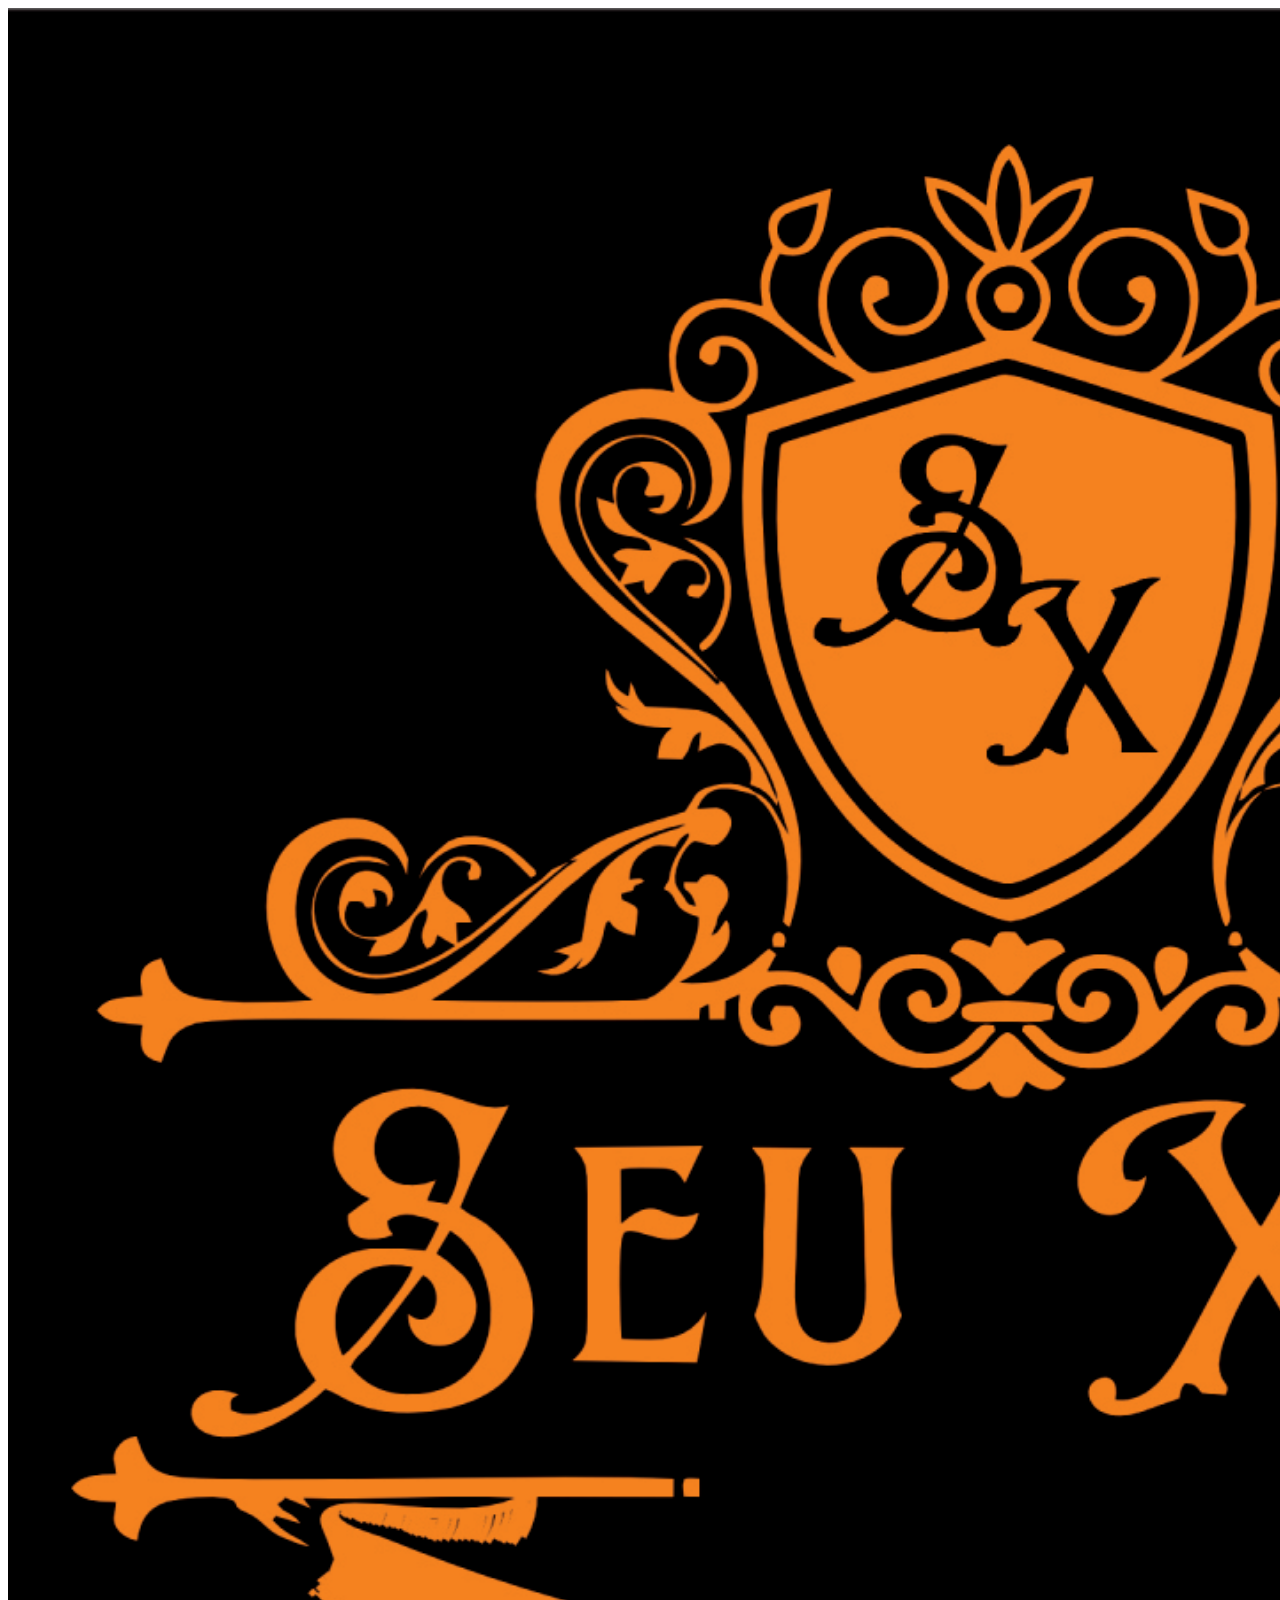
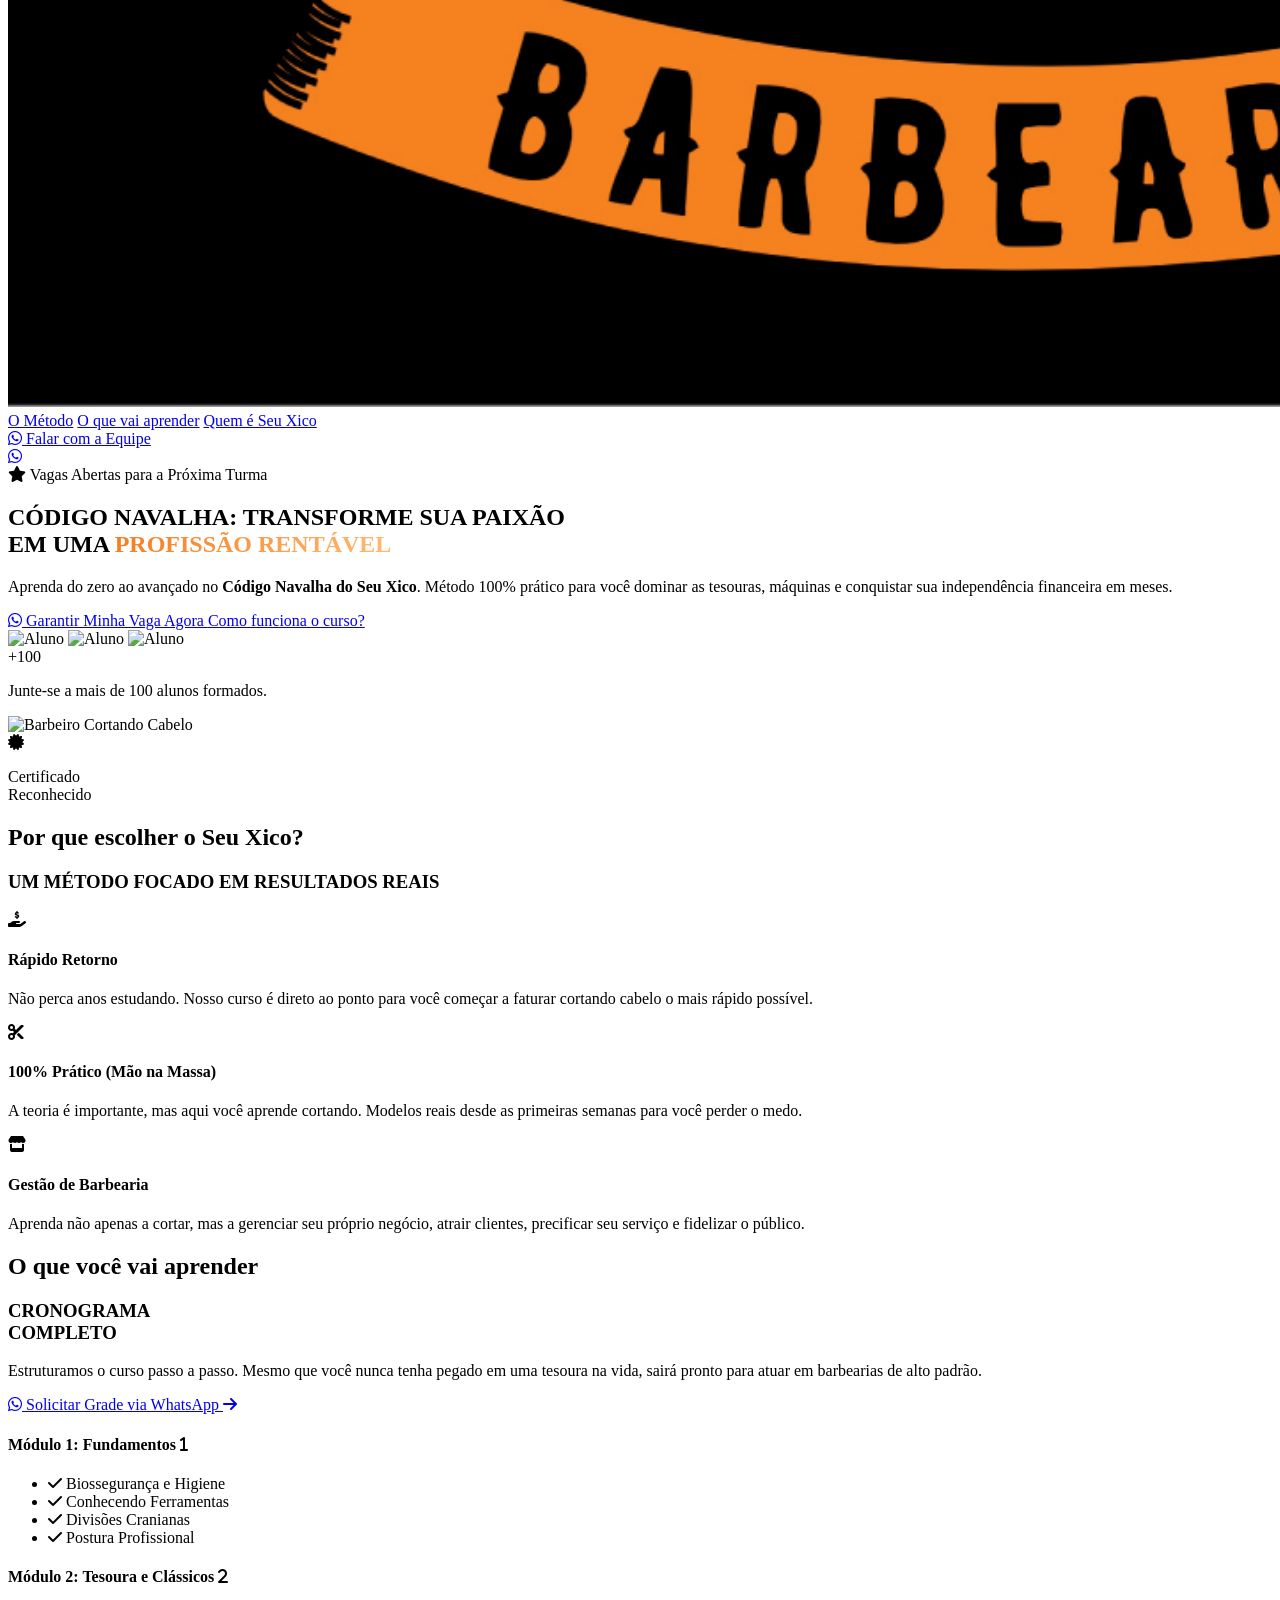
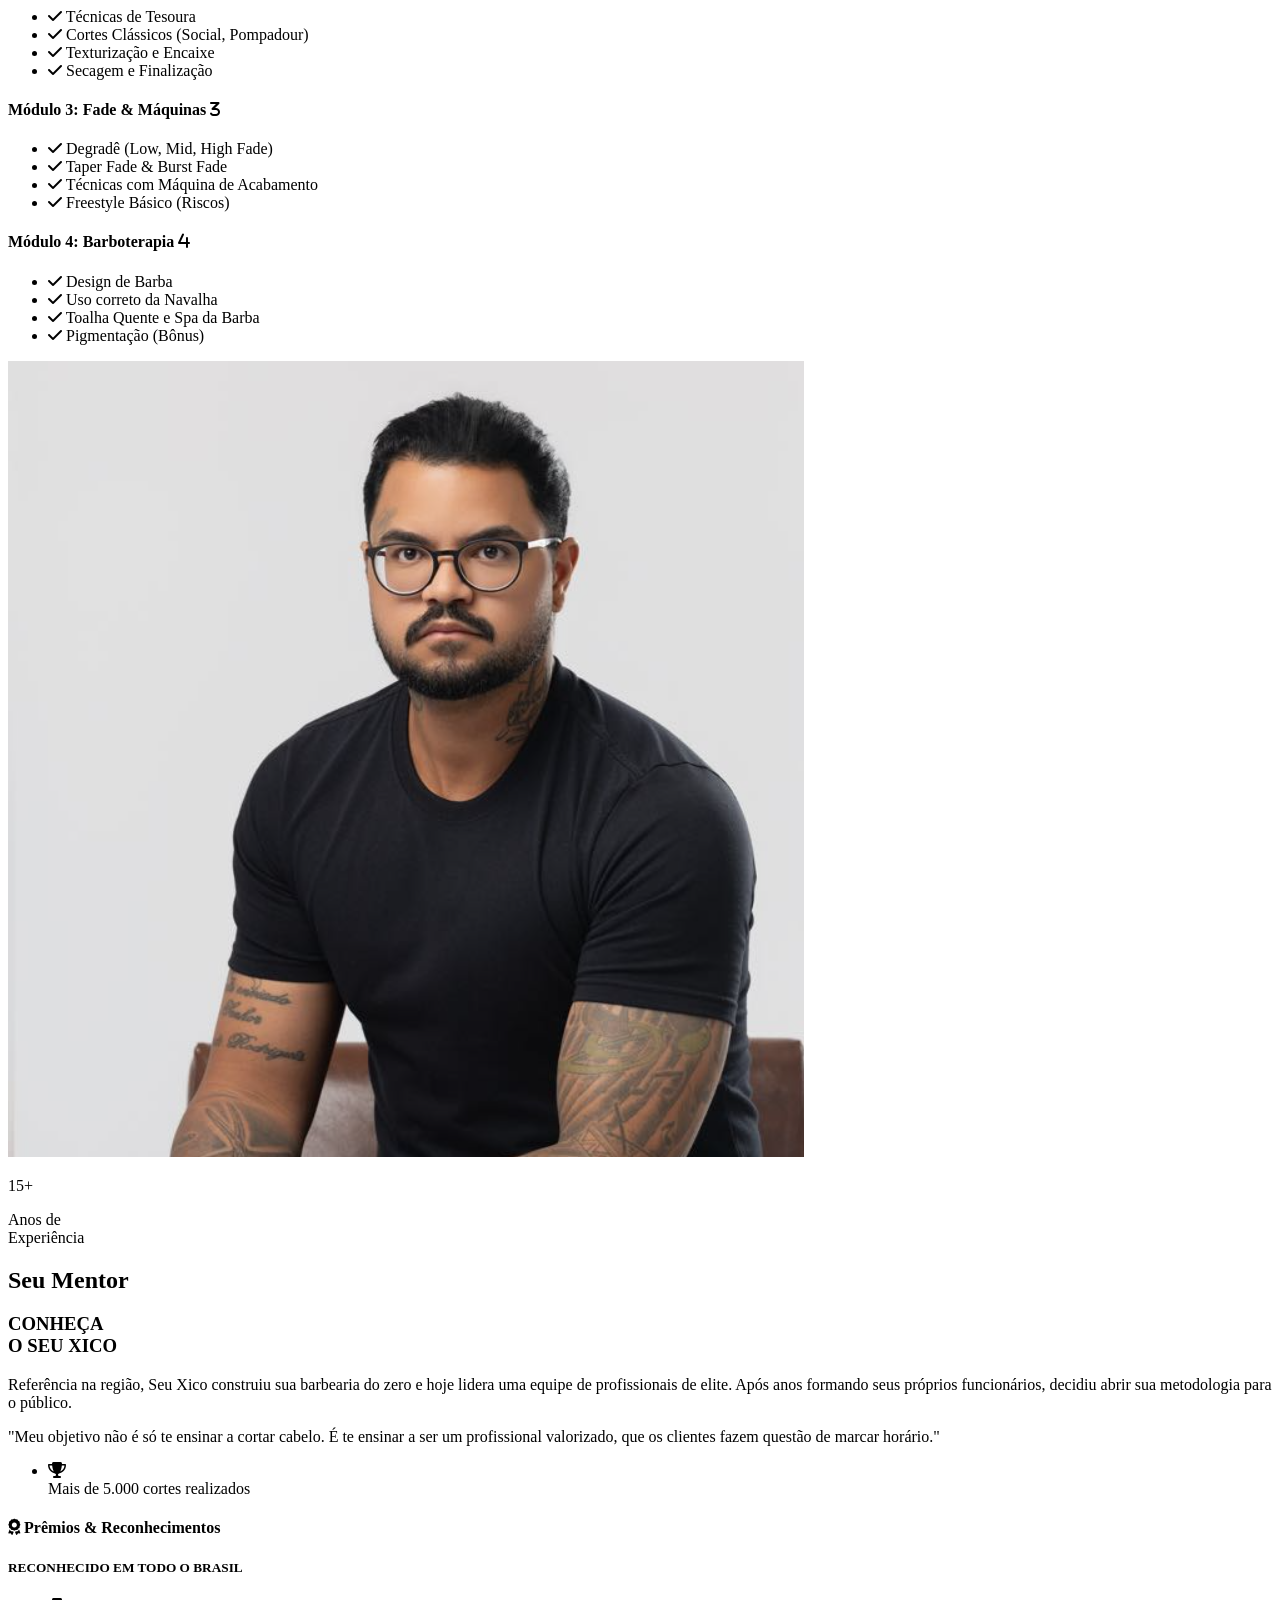
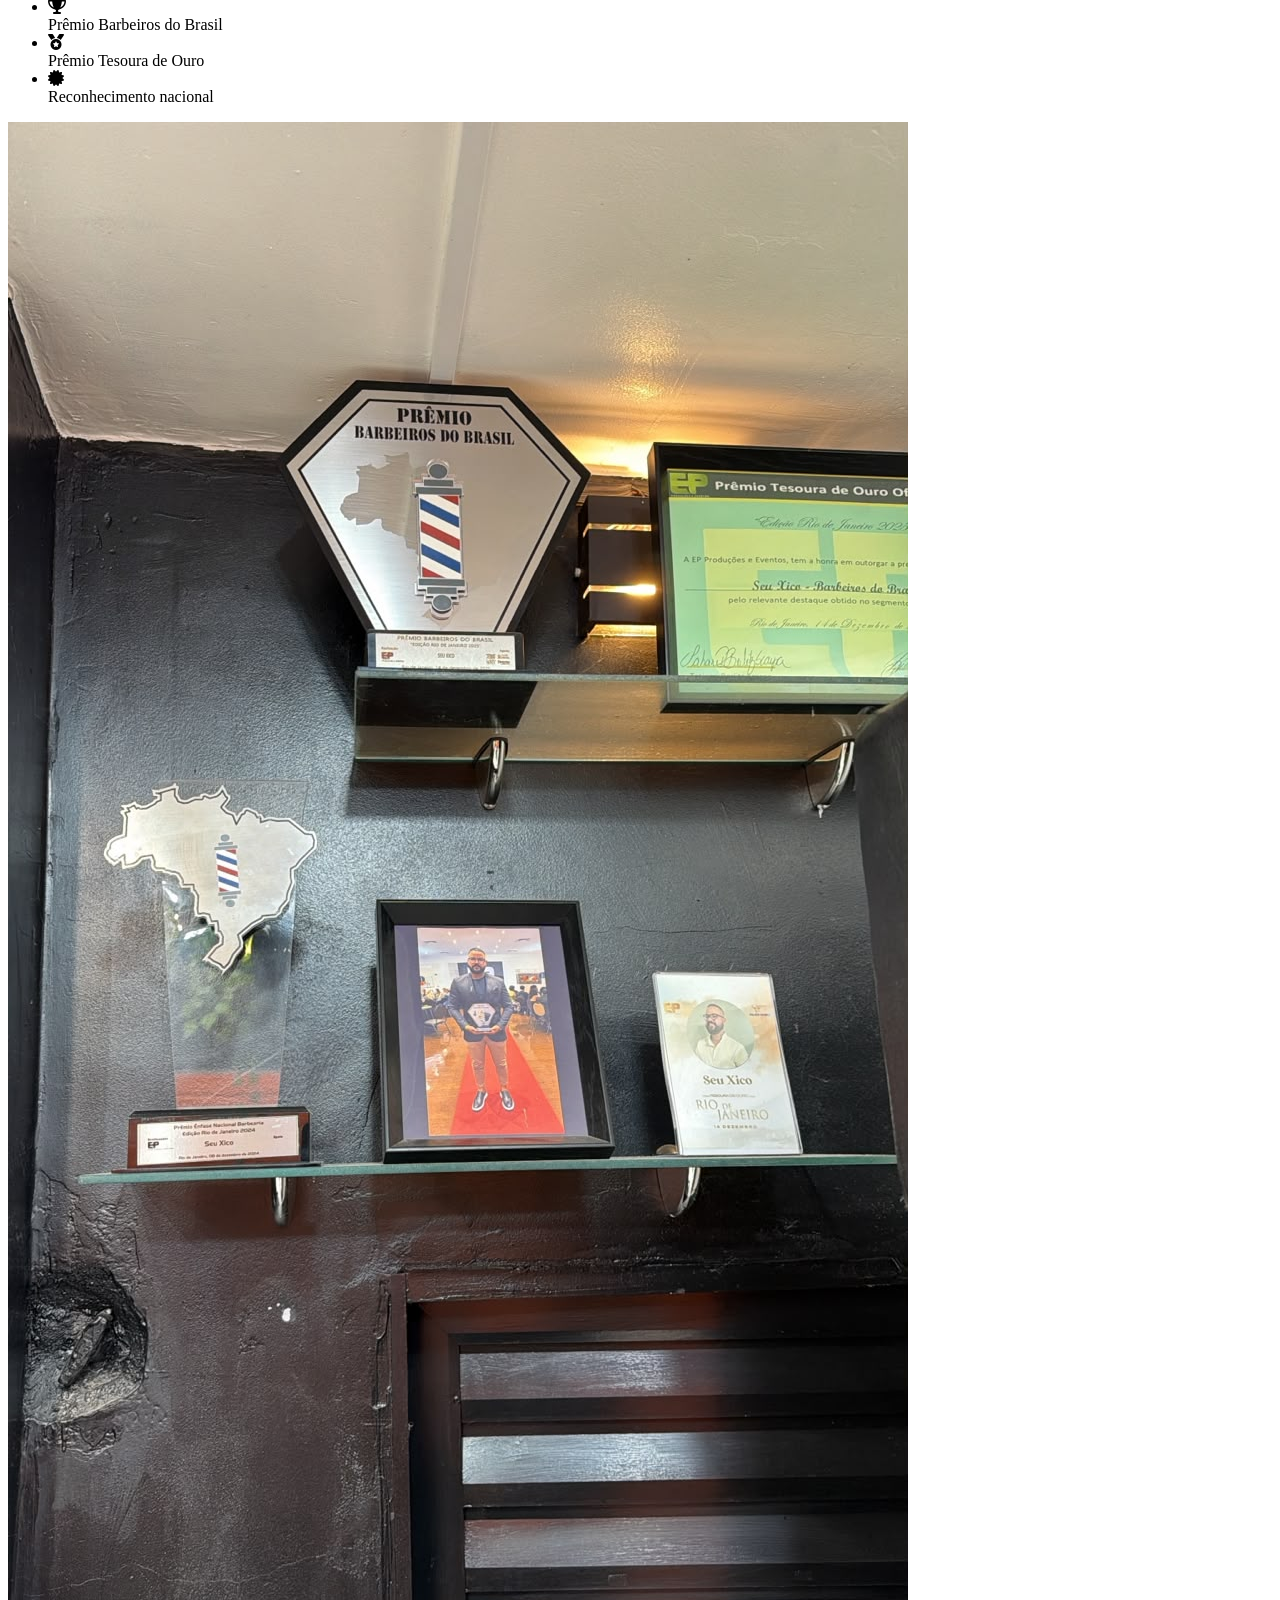
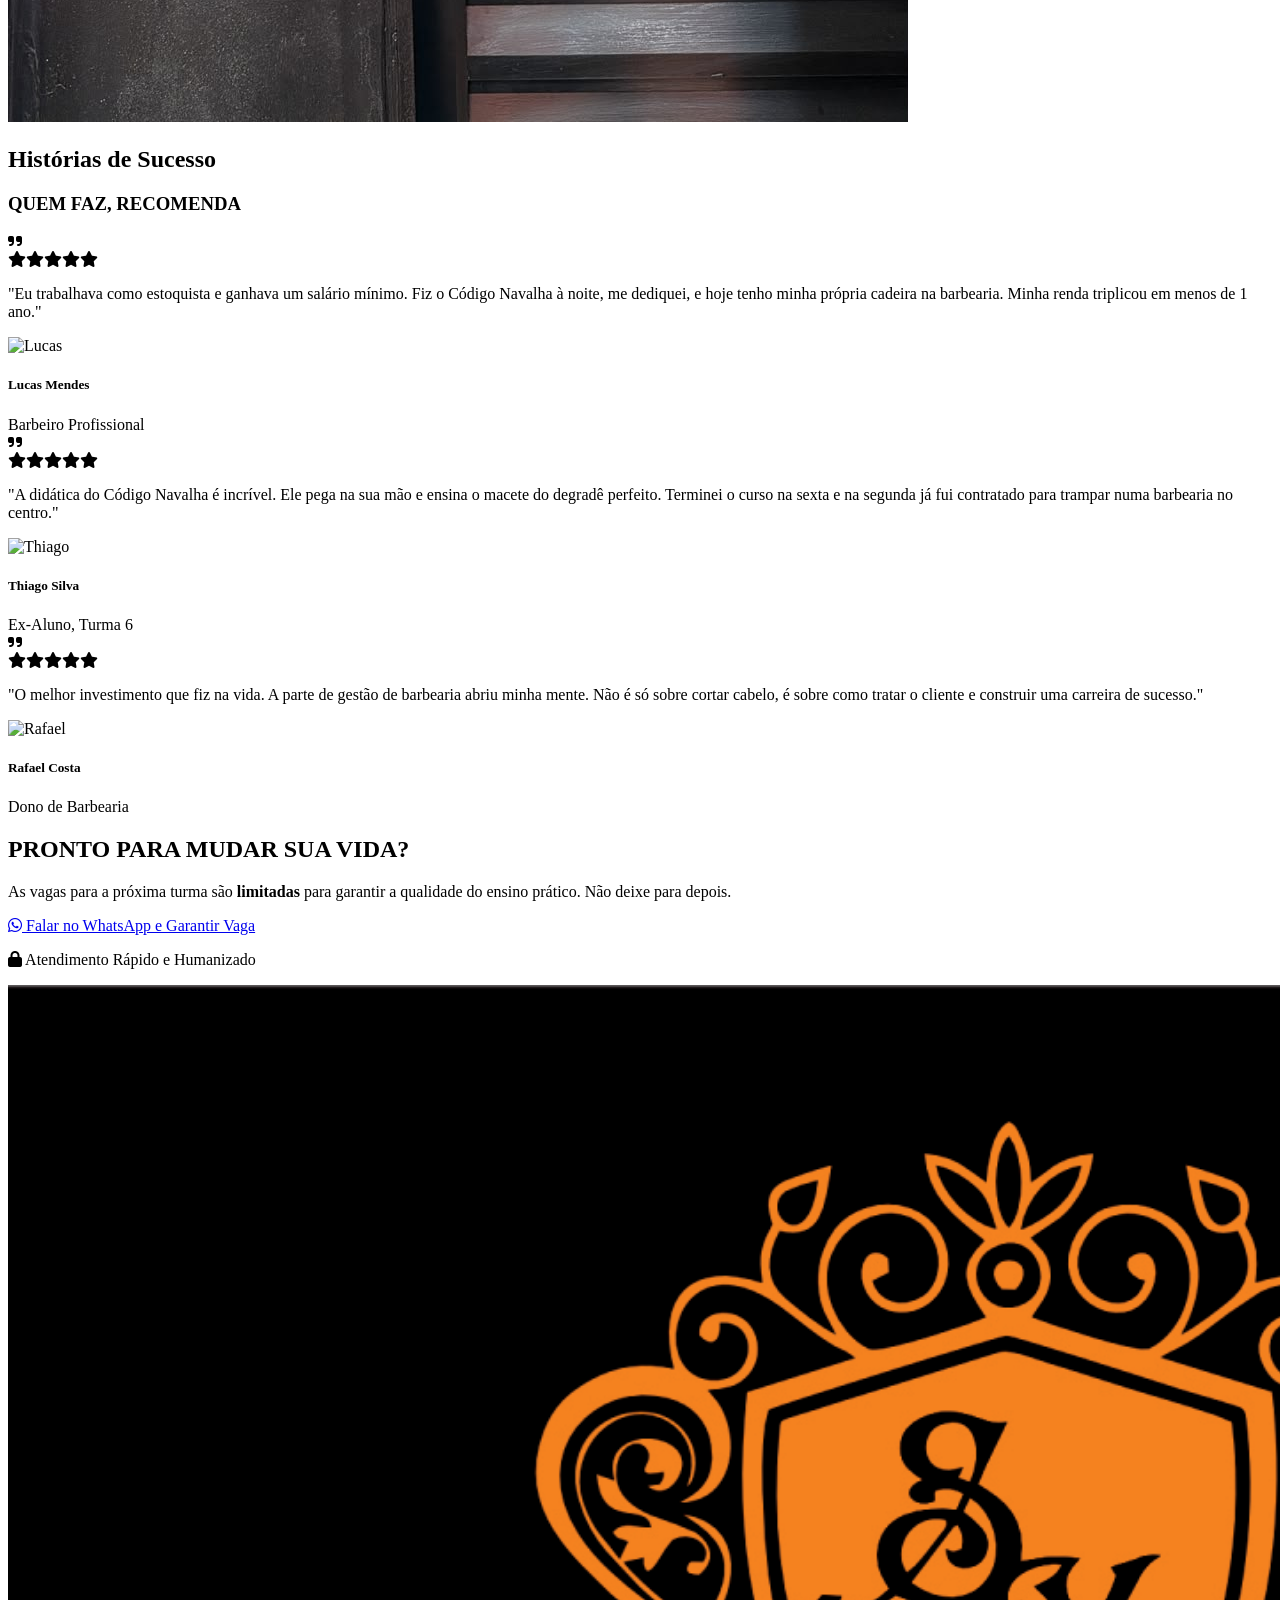
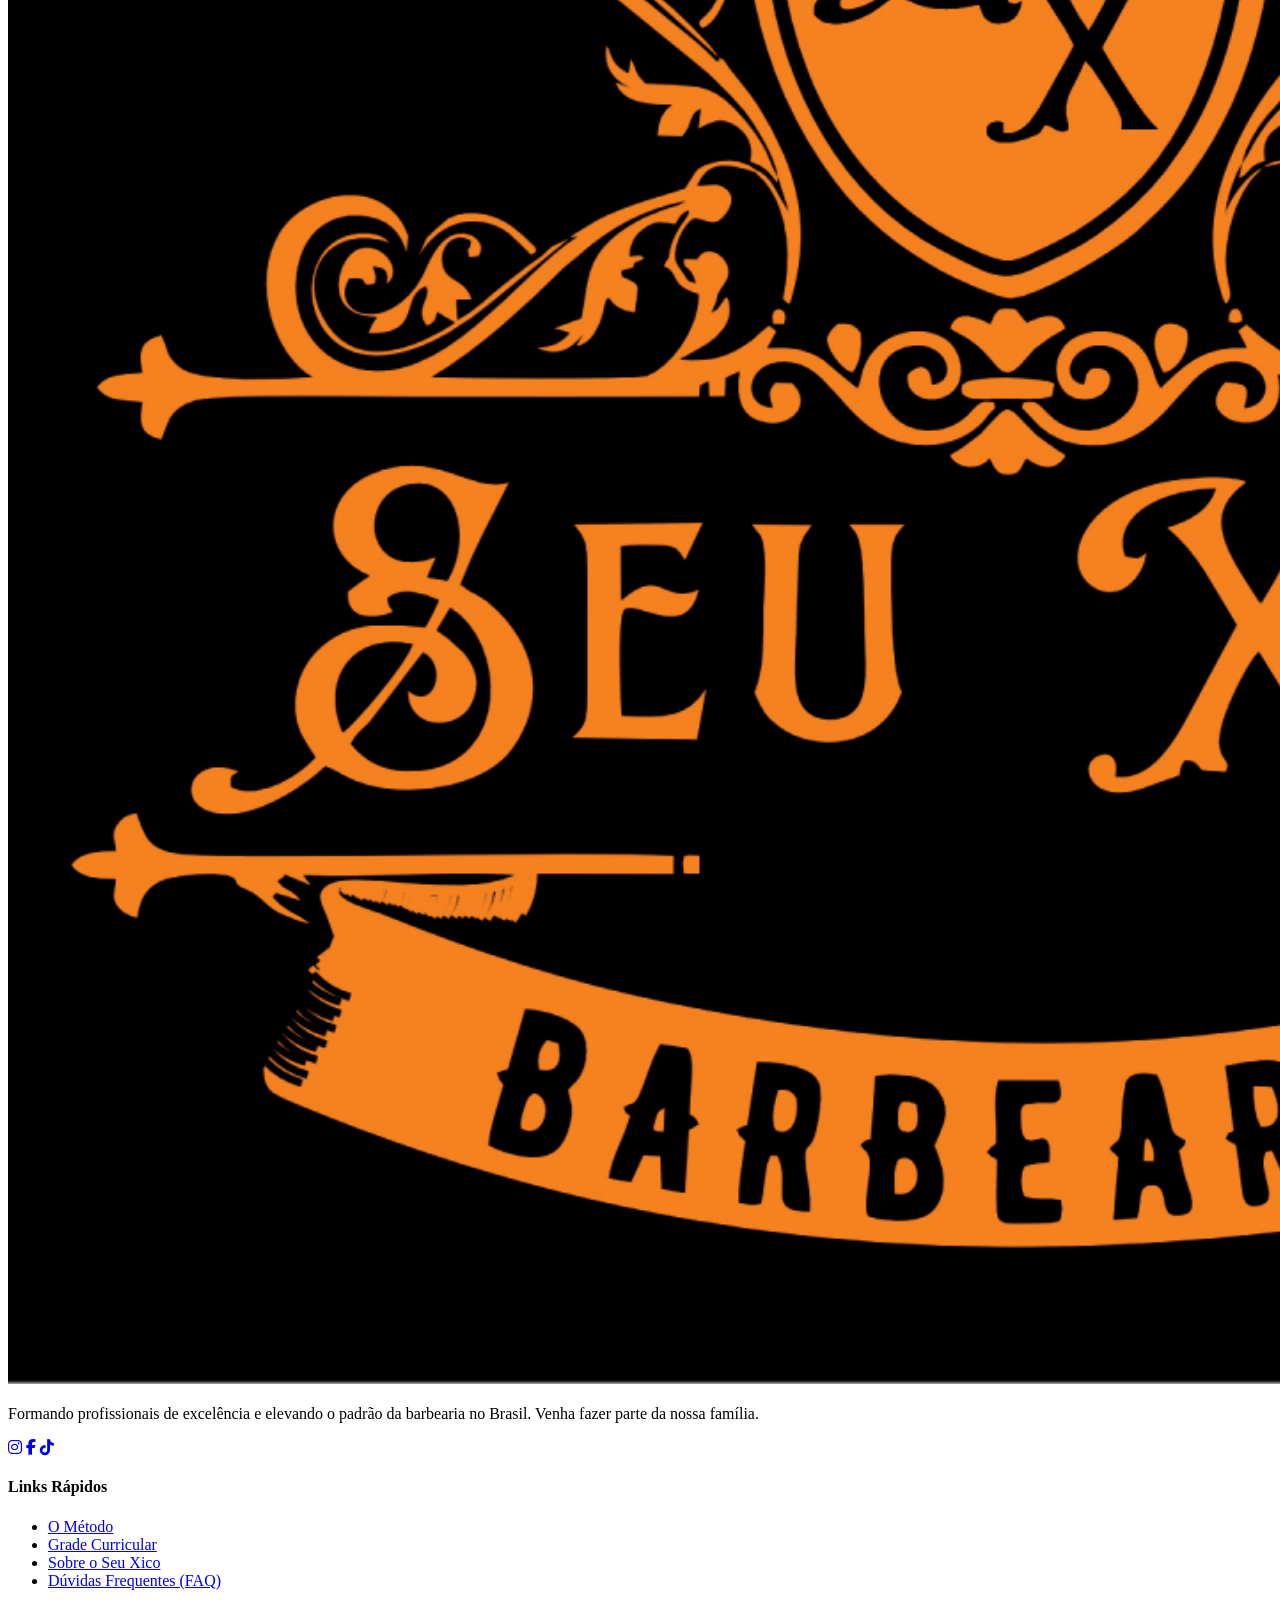
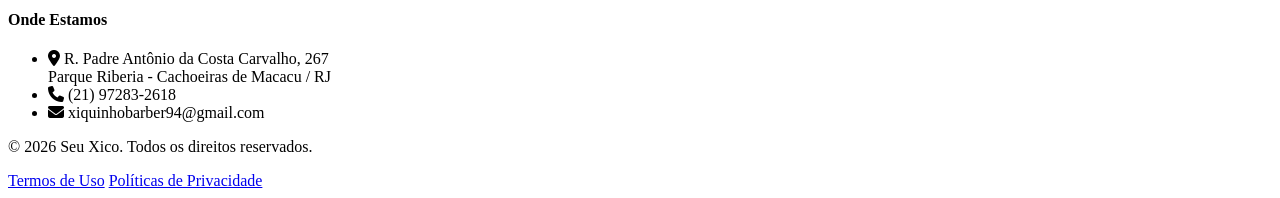
==== index.html @ a1a7ae71 "feat: finaliza a primeira versão" ====
<!DOCTYPE html>
<html lang="pt-BR" class="scroll-smooth">
<head>
    <meta charset="UTF-8">
    <meta name="viewport" content="width=device-width, initial-scale=1.0">
    <title>Curso de Barbeiro Profissional | Código Navalha — Seu Xico</title>

    <!-- Favicon -->
     <link rel="icon" href="./images/seu-xico-brand-logo.png" type="image/png">
    
    <!-- SEO Meta Tags -->
    <meta name="description" content="Curso de Barbeiro Profissional Código Navalha, da Seu Xico. Aprenda do zero ao avançado e conquiste sua independência financeira com nosso método prático.">

    <!-- CSS -->
    <!-- Tailwind CSS -->
    <script src="https://cdn.tailwindcss.com"></script>
    <!-- FontAwesome for Icons -->
    <link rel="stylesheet" href="https://cdnjs.cloudflare.com/ajax/libs/font-awesome/6.4.0/css/all.min.css">
    <!-- Google Fonts -->
    <link rel="preconnect" href="https://fonts.googleapis.com">
    <link rel="preconnect" href="https://fonts.gstatic.com" crossorigin>
    <link href="https://fonts.googleapis.com/css2?family=Montserrat:wght@300;400;600;700;800&family=Oswald:wght@400;500;700&display=swap" rel="stylesheet">
    <!-- Custom CSS -->
    <link rel="stylesheet" href="./css/style.css">
</head>
<body class="bg-brand-dark text-white font-sans antialiased selection:bg-brand-orange selection:text-black">

    <!-- Navbar -->
    <header class="fixed w-full top-0 z-50 bg-brand-dark/95 backdrop-blur-sm border-b border-brand-orange/20 transition-all duration-300" id="navbar">
        <div class="max-w-7xl mx-auto px-4 sm:px-6 lg:px-8">
            <div class="flex justify-between items-center h-24">
                <!-- Logo -->
                <div class="flex-shrink-0 flex items-center cursor-pointer" onclick="window.scrollTo(0,0)">
                    <img src="./images/seu-xico-brand-logo.png" alt="Seu Xico Barbearia" class="h-20 w-auto object-contain">
                </div>
                
                <!-- Desktop Menu -->
                <nav class="hidden md:flex space-x-8">
                    <a href="#metodo" class="text-sm font-semibold text-gray-300 hover:text-brand-orange transition-colors">O Método</a>
                    <a href="#modulos" class="text-sm font-semibold text-gray-300 hover:text-brand-orange transition-colors">O que vai aprender</a>
                    <a href="#instrutor" class="text-sm font-semibold text-gray-300 hover:text-brand-orange transition-colors">Quem é Seu Xico</a>
                </nav>

                <!-- CTA Button -->
                <div class="hidden md:flex items-center">
                    <a href="https://wa.me/5521972832618?text=Olá!%20Gostaria%20de%20saber%20mais%20sobre%20o%20curso%20de%20barbeiro%20do%20Seu%20Xico." target="_blank" rel="noopener noreferrer" class="bg-brand-whatsapp hover:bg-brand-whatsapphover text-white px-6 py-2.5 rounded-full font-bold transition-all transform hover:scale-105 flex items-center gap-2 shadow-lg">
                        <i class="fa-brands fa-whatsapp text-xl"></i>
                        Falar com a Equipe
                    </a>
                </div>
                
                <!-- Mobile menu button -->
                <div class="md:hidden flex items-center">
                    <a href="https://wa.me/5521972832618?text=Olá!%20Gostaria%20de%20saber%20mais%20sobre%20o%20curso%20de%20barbeiro." target="_blank" class="bg-brand-whatsapp text-white p-2 rounded-full mr-2 whatsapp-pulse">
                        <i class="fa-brands fa-whatsapp text-xl"></i>
                    </a>
                </div>
            </div>
        </div>
    </header>

    <!-- Hero Section -->
    <section class="relative pt-36 pb-20 lg:pt-48 lg:pb-32 bg-hero-pattern bg-cover bg-center bg-no-repeat min-h-screen flex items-center">
        <div class="max-w-7xl mx-auto px-4 sm:px-6 lg:px-8 relative z-10 text-center lg:text-left flex flex-col lg:flex-row items-center">
            
            <div class="w-full lg:w-3/5 pr-0 lg:pr-12">
                <div class="inline-block bg-brand-orange/10 border border-brand-orange/40 px-4 py-1.5 rounded-full mb-6">
                    <span class="text-brand-orange font-semibold text-sm tracking-wide uppercase flex items-center gap-2">
                        <i class="fa-solid fa-star"></i> Vagas Abertas para a Próxima Turma
                    </span>
                </div>
                <h1 class="font-heading text-5xl sm:text-6xl lg:text-7xl font-bold tracking-tight mb-6 leading-tight">
                    <span class="block text-xl sm:text-2xl lg:text-3xl text-gray-300 mb-3 tracking-[0.2em]">CÓDIGO NAVALHA<span class="text-brand-orange">:</span></span>
                    TRANSFORME SUA PAIXÃO <br class="hidden sm:block"> EM UMA <span class="orange-gradient-text">PROFISSÃO RENTÁVEL</span>
                </h1>
                <p class="text-lg sm:text-xl text-gray-300 mb-10 max-w-2xl mx-auto lg:mx-0 font-light">
                    Aprenda do zero ao avançado no <strong class="text-white">Código Navalha do Seu Xico</strong>. Método 100% prático para você dominar as tesouras, máquinas e conquistar sua independência financeira em meses.
                </p>
                
                <div class="flex flex-col sm:flex-row gap-4 justify-center lg:justify-start">
                    <a href="https://wa.me/5521972832618?text=Quero%20garantir%20minha%20vaga%20no%20curso%20de%20barbeiro!" target="_blank" rel="noopener noreferrer" class="bg-brand-whatsapp hover:bg-brand-whatsapphover text-white text-lg px-8 py-4 rounded-xl font-bold transition-all transform hover:scale-105 flex items-center justify-center gap-3 shadow-[0_0_20px_rgba(37,211,102,0.4)] whatsapp-pulse">
                        <i class="fa-brands fa-whatsapp text-2xl"></i>
                        Garantir Minha Vaga Agora
                    </a>
                    <a href="#metodo" class="bg-brand-light hover:bg-gray-800 text-white border border-gray-700 px-8 py-4 rounded-xl font-bold transition-all flex items-center justify-center">
                        Como funciona o curso?
                    </a>
                </div>
                
                <div class="mt-10 flex items-center justify-center lg:justify-start gap-4">
                    <div class="flex -space-x-3">
                        <img class="w-10 h-10 rounded-full border-2 border-brand-dark" src="https://images.unsplash.com/photo-1506794778202-cad84cf45f1d?auto=format&fit=crop&w=100&q=80" alt="Aluno">
                        <img class="w-10 h-10 rounded-full border-2 border-brand-dark" src="https://images.unsplash.com/photo-1507003211169-0a1dd7228f2d?auto=format&fit=crop&w=100&q=80" alt="Aluno">
                        <img class="w-10 h-10 rounded-full border-2 border-brand-dark" src="https://images.unsplash.com/photo-1519085360753-af0119f7cbe7?auto=format&fit=crop&w=100&q=80" alt="Aluno">
                        <div class="w-10 h-10 rounded-full border-2 border-brand-dark bg-brand-light flex items-center justify-center text-xs font-bold">+100</div>
                    </div>
                    <p class="text-sm text-gray-400">Junte-se a mais de <span class="text-brand-orange font-bold">100 alunos</span> formados.</p>
                </div>
            </div>
            
            <div class="hidden lg:block w-2/5">
                <div class="relative">
                    <div class="absolute inset-0 bg-brand-orange rounded-full opacity-20 blur-3xl filter"></div>
                    <img src="https://images.unsplash.com/photo-1622286342621-4bd786c2447c?auto=format&fit=crop&w=600&q=80" alt="Barbeiro Cortando Cabelo" class="relative z-10 rounded-2xl shadow-2xl border border-white/10 transform rotate-2 hover:rotate-0 transition-transform duration-500">
                    
                    <!-- Floating Badge -->
                    <div class="absolute -bottom-6 -left-10 bg-brand-light border border-brand-orange/30 p-4 rounded-xl shadow-xl z-20 flex items-center gap-4">
                        <div class="bg-brand-orange/10 p-3 rounded-full">
                            <i class="fa-solid fa-certificate text-brand-orange text-2xl"></i>
                        </div>
                        <div>
                            <p class="font-bold text-white leading-tight">Certificado<br>Reconhecido</p>
                        </div>
                    </div>
                </div>
            </div>
        </div>
    </section>

    <!-- Method Section -->
    <section id="metodo" class="py-24 bg-brand-light relative">
        <div class="max-w-7xl mx-auto px-4 sm:px-6 lg:px-8">
            <div class="text-center mb-16">
                <h2 class="text-brand-orange font-semibold tracking-wider uppercase text-sm mb-2">Por que escolher o Seu Xico?</h2>
                <h3 class="font-heading text-4xl md:text-5xl font-bold">UM MÉTODO FOCADO EM <span class="text-white">RESULTADOS REAIS</span></h3>
            </div>
            
            <div class="grid grid-cols-1 md:grid-cols-3 gap-8">
                <!-- Benefit 1 -->
                <div class="bg-brand-dark p-8 rounded-2xl border border-white/5 hover:border-brand-orange/50 transition-colors group">
                    <div class="bg-brand-light w-16 h-16 rounded-xl flex items-center justify-center mb-6 group-hover:bg-brand-orange/20 transition-colors">
                        <i class="fa-solid fa-hand-holding-dollar text-3xl text-brand-orange"></i>
                    </div>
                    <h4 class="text-xl font-bold mb-3 font-heading tracking-wide">Rápido Retorno</h4>
                    <p class="text-gray-400 text-sm leading-relaxed">Não perca anos estudando. Nosso curso é direto ao ponto para você começar a faturar cortando cabelo o mais rápido possível.</p>
                </div>
                
                <!-- Benefit 2 -->
                <div class="bg-brand-dark p-8 rounded-2xl border border-white/5 hover:border-brand-orange/50 transition-colors group">
                    <div class="bg-brand-light w-16 h-16 rounded-xl flex items-center justify-center mb-6 group-hover:bg-brand-orange/20 transition-colors">
                        <i class="fa-solid fa-scissors text-3xl text-brand-orange"></i>
                    </div>
                    <h4 class="text-xl font-bold mb-3 font-heading tracking-wide">100% Prático (Mão na Massa)</h4>
                    <p class="text-gray-400 text-sm leading-relaxed">A teoria é importante, mas aqui você aprende cortando. Modelos reais desde as primeiras semanas para você perder o medo.</p>
                </div>
                
                <!-- Benefit 3 -->
                <div class="bg-brand-dark p-8 rounded-2xl border border-white/5 hover:border-brand-orange/50 transition-colors group">
                    <div class="bg-brand-light w-16 h-16 rounded-xl flex items-center justify-center mb-6 group-hover:bg-brand-orange/20 transition-colors">
                        <i class="fa-solid fa-store text-3xl text-brand-orange"></i>
                    </div>
                    <h4 class="text-xl font-bold mb-3 font-heading tracking-wide">Gestão de Barbearia</h4>
                    <p class="text-gray-400 text-sm leading-relaxed">Aprenda não apenas a cortar, mas a gerenciar seu próprio negócio, atrair clientes, precificar seu serviço e fidelizar o público.</p>
                </div>
            </div>
        </div>
    </section>

    <!-- Modules Section -->
    <section id="modulos" class="py-24 bg-brand-dark">
        <div class="max-w-7xl mx-auto px-4 sm:px-6 lg:px-8">
            <div class="flex flex-col lg:flex-row gap-12 items-center">
                <div class="lg:w-1/3">
                    <h2 class="text-brand-orange font-semibold tracking-wider uppercase text-sm mb-2">O que você vai aprender</h2>
                    <h3 class="font-heading text-4xl md:text-5xl font-bold mb-6 leading-tight">CRONOGRAMA <br>COMPLETO</h3>
                    <p class="text-gray-400 mb-8">Estruturamos o curso passo a passo. Mesmo que você nunca tenha pegado em uma tesoura na vida, sairá pronto para atuar em barbearias de alto padrão.</p>
                    <a href="https://wa.me/5521972832618?text=Gostaria%20de%20receber%20a%20grade%20completa%20do%20curso!" target="_blank" class="text-brand-whatsapp font-bold hover:text-white transition-colors flex items-center gap-2 group">
                        <i class="fa-brands fa-whatsapp text-xl"></i>
                        Solicitar Grade via WhatsApp 
                        <i class="fa-solid fa-arrow-right transform group-hover:translate-x-1 transition-transform"></i>
                    </a>
                </div>
                
                <div class="lg:w-2/3 grid grid-cols-1 sm:grid-cols-2 gap-6">
                    <!-- Module 1 -->
                    <div class="bg-brand-light p-6 rounded-xl border-l-4 border-brand-orange shadow-lg">
                        <h4 class="text-lg font-bold mb-2 flex justify-between items-center">
                            <span>Módulo 1: Fundamentos</span>
                            <span class="text-brand-orange/30 text-2xl"><i class="fa-solid fa-1"></i></span>
                        </h4>
                        <ul class="text-gray-400 text-sm space-y-2">
                            <li><i class="fa-solid fa-check text-brand-orange mr-2 text-xs"></i> Biossegurança e Higiene</li>
                            <li><i class="fa-solid fa-check text-brand-orange mr-2 text-xs"></i> Conhecendo Ferramentas</li>
                            <li><i class="fa-solid fa-check text-brand-orange mr-2 text-xs"></i> Divisões Cranianas</li>
                            <li><i class="fa-solid fa-check text-brand-orange mr-2 text-xs"></i> Postura Profissional</li>
                        </ul>
                    </div>
                    
                    <!-- Module 2 -->
                    <div class="bg-brand-light p-6 rounded-xl border-l-4 border-brand-orange shadow-lg">
                        <h4 class="text-lg font-bold mb-2 flex justify-between items-center">
                            <span>Módulo 2: Tesoura e Clássicos</span>
                            <span class="text-brand-orange/30 text-2xl"><i class="fa-solid fa-2"></i></span>
                        </h4>
                        <ul class="text-gray-400 text-sm space-y-2">
                            <li><i class="fa-solid fa-check text-brand-orange mr-2 text-xs"></i> Técnicas de Tesoura</li>
                            <li><i class="fa-solid fa-check text-brand-orange mr-2 text-xs"></i> Cortes Clássicos (Social, Pompadour)</li>
                            <li><i class="fa-solid fa-check text-brand-orange mr-2 text-xs"></i> Texturização e Encaixe</li>
                            <li><i class="fa-solid fa-check text-brand-orange mr-2 text-xs"></i> Secagem e Finalização</li>
                        </ul>
                    </div>
                    
                    <!-- Module 3 -->
                    <div class="bg-brand-light p-6 rounded-xl border-l-4 border-brand-orange shadow-lg">
                        <h4 class="text-lg font-bold mb-2 flex justify-between items-center">
                            <span>Módulo 3: Fade & Máquinas</span>
                            <span class="text-brand-orange/30 text-2xl"><i class="fa-solid fa-3"></i></span>
                        </h4>
                        <ul class="text-gray-400 text-sm space-y-2">
                            <li><i class="fa-solid fa-check text-brand-orange mr-2 text-xs"></i> Degradê (Low, Mid, High Fade)</li>
                            <li><i class="fa-solid fa-check text-brand-orange mr-2 text-xs"></i> Taper Fade & Burst Fade</li>
                            <li><i class="fa-solid fa-check text-brand-orange mr-2 text-xs"></i> Técnicas com Máquina de Acabamento</li>
                            <li><i class="fa-solid fa-check text-brand-orange mr-2 text-xs"></i> Freestyle Básico (Riscos)</li>
                        </ul>
                    </div>
                    
                    <!-- Module 4 -->
                    <div class="bg-brand-light p-6 rounded-xl border-l-4 border-brand-orange shadow-lg">
                        <h4 class="text-lg font-bold mb-2 flex justify-between items-center">
                            <span>Módulo 4: Barboterapia</span>
                            <span class="text-brand-orange/30 text-2xl"><i class="fa-solid fa-4"></i></span>
                        </h4>
                        <ul class="text-gray-400 text-sm space-y-2">
                            <li><i class="fa-solid fa-check text-brand-orange mr-2 text-xs"></i> Design de Barba</li>
                            <li><i class="fa-solid fa-check text-brand-orange mr-2 text-xs"></i> Uso correto da Navalha</li>
                            <li><i class="fa-solid fa-check text-brand-orange mr-2 text-xs"></i> Toalha Quente e Spa da Barba</li>
                            <li><i class="fa-solid fa-check text-brand-orange mr-2 text-xs"></i> Pigmentação (Bônus)</li>
                        </ul>
                    </div>
                </div>
            </div>
        </div>
    </section>

    <!-- About Instructor -->
    <section id="instrutor" class="py-24 bg-wood-pattern bg-cover bg-center bg-fixed">
        <div class="max-w-7xl mx-auto px-4 sm:px-6 lg:px-8">
            <div class="bg-brand-dark/90 backdrop-blur-md rounded-3xl p-8 md:p-12 border border-brand-orange/20 flex flex-wrap flex-col md:flex-row items-center gap-12 shadow-2xl">
                <div class="md:flex-1 min-w-0 relative">
                    <img src="./images/seu-xico.png" alt="Mestre Seu Xico" class="rounded-2xl shadow-xl w-full object-cover aspect-square grayscale hover:grayscale-0 transition-all duration-500">
                    <div class="absolute -bottom-6 -right-6 bg-brand-orange text-brand-dark p-6 rounded-xl shadow-lg transform rotate-3">
                        <p class="font-heading text-4xl font-bold">15+</p>
                        <p class="font-bold text-sm leading-tight uppercase">Anos de<br>Experiência</p>
                    </div>
                </div>
                
                <div class="md:flex-1 min-w-0">
                    <h2 class="text-brand-orange font-semibold tracking-wider uppercase text-sm mb-2">Seu Mentor</h2>
                    <h3 class="font-heading text-4xl md:text-5xl font-bold mb-6">CONHEÇA <br>O SEU XICO</h3>
                    <p class="text-gray-300 mb-6 leading-relaxed">
                        Referência na região, Seu Xico construiu sua barbearia do zero e hoje lidera uma equipe de profissionais de elite. Após anos formando seus próprios funcionários, decidiu abrir sua metodologia para o público.
                    </p>
                    <p class="text-gray-300 mb-8 leading-relaxed">
                        "Meu objetivo não é só te ensinar a cortar cabelo. É te ensinar a ser um profissional valorizado, que os clientes fazem questão de marcar horário."
                    </p>
                    
                    <ul class="space-y-4 mb-8">
                        <li class="flex items-center gap-3">
                            <div class="bg-brand-light p-2 rounded-full text-brand-orange"><i class="fa-solid fa-trophy"></i></div>
                            <span class="font-semibold text-gray-200">Mais de 5.000 cortes realizados</span>
                        </li>
                        <!-- (esperando resposta - informação pode ser falsa)
                        <li class="flex items-center gap-3">
                            <div class="bg-brand-light p-2 rounded-full text-brand-orange"><i class="fa-solid fa-users"></i></div>
                            <span class="font-semibold text-gray-200">Fundador de 3 Barbearias de Sucesso</span>
                        </li>
                        -->
                    </ul>
                </div>

                <!-- Prêmios & Reconhecimentos (prova visual) -->
                <div class="w-full border-t border-brand-orange/20 pt-10 flex flex-col md:flex-row items-center gap-10">
                    <!-- Lista de conquistas -->
                    <div class="md:w-1/2">
                        <h4 class="text-brand-orange font-semibold tracking-wider uppercase text-sm mb-2 flex items-center gap-2">
                            <i class="fa-solid fa-award"></i> Prêmios &amp; Reconhecimentos
                        </h4>
                        <h5 class="font-heading text-2xl md:text-3xl font-bold mb-6">RECONHECIDO <span class="text-brand-orange">EM TODO O BRASIL</span></h5>
                        <ul class="space-y-4">
                            <li class="flex items-center gap-3">
                                <div class="bg-brand-light p-2 rounded-full text-brand-orange"><i class="fa-solid fa-trophy"></i></div>
                                <span class="font-semibold text-gray-200">Prêmio Barbeiros do Brasil</span>
                            </li>
                            <li class="flex items-center gap-3">
                                <div class="bg-brand-light p-2 rounded-full text-brand-orange"><i class="fa-solid fa-medal"></i></div>
                                <span class="font-semibold text-gray-200">Prêmio Tesoura de Ouro</span>
                            </li>
                            <li class="flex items-center gap-3">
                                <div class="bg-brand-light p-2 rounded-full text-brand-orange"><i class="fa-solid fa-certificate"></i></div>
                                <span class="font-semibold text-gray-200">Reconhecimento nacional</span>
                            </li>
                        </ul>
                    </div>
                    <!-- Prova visual -->
                    <div class="md:w-1/2">
                        <img src="./images/seu-xico-premios.jpeg"
                             alt="Troféus e certificados dos prêmios recebidos pelo Seu Xico"
                             loading="lazy"
                             class="rounded-2xl shadow-xl w-full border border-brand-orange/20 object-cover object-top max-h-[480px]">
                    </div>
                </div>
            </div>
        </div>
    </section>

    <!-- Testimonials -->
    <section class="py-24 bg-brand-light">
        <div class="max-w-7xl mx-auto px-4 sm:px-6 lg:px-8">
            <div class="text-center mb-16">
                <h2 class="text-brand-orange font-semibold tracking-wider uppercase text-sm mb-2">Histórias de Sucesso</h2>
                <h3 class="font-heading text-4xl font-bold">QUEM FAZ, <span class="text-white">RECOMENDA</span></h3>
            </div>
            
            <div class="grid grid-cols-1 md:grid-cols-3 gap-8">
                <!-- Testimonial 1 -->
                <div class="bg-brand-dark p-8 rounded-2xl relative">
                    <i class="fa-solid fa-quote-right absolute top-6 right-6 text-4xl text-brand-light opacity-50"></i>
                    <div class="flex text-brand-orange mb-4 text-sm">
                        <i class="fa-solid fa-star"></i><i class="fa-solid fa-star"></i><i class="fa-solid fa-star"></i><i class="fa-solid fa-star"></i><i class="fa-solid fa-star"></i>
                    </div>
                    <p class="text-gray-300 text-sm mb-6 italic">"Eu trabalhava como estoquista e ganhava um salário mínimo. Fiz o Código Navalha à noite, me dediquei, e hoje tenho minha própria cadeira na barbearia. Minha renda triplicou em menos de 1 ano."</p>
                    <div class="flex items-center gap-4">
                        <img src="https://images.unsplash.com/photo-1599566150163-29194dcaad36?auto=format&fit=crop&w=100&q=80" alt="Lucas" class="w-12 h-12 rounded-full object-cover">
                        <div>
                            <h5 class="font-bold">Lucas Mendes</h5>
                            <span class="text-xs text-brand-orange">Barbeiro Profissional</span>
                        </div>
                    </div>
                </div>

                <!-- Testimonial 2 -->
                <div class="bg-brand-dark p-8 rounded-2xl relative border border-brand-orange/20 transform md:-translate-y-4">
                    <i class="fa-solid fa-quote-right absolute top-6 right-6 text-4xl text-brand-light opacity-50"></i>
                    <div class="flex text-brand-orange mb-4 text-sm">
                        <i class="fa-solid fa-star"></i><i class="fa-solid fa-star"></i><i class="fa-solid fa-star"></i><i class="fa-solid fa-star"></i><i class="fa-solid fa-star"></i>
                    </div>
                    <p class="text-gray-300 text-sm mb-6 italic">"A didática do Código Navalha é incrível. Ele pega na sua mão e ensina o macete do degradê perfeito. Terminei o curso na sexta e na segunda já fui contratado para trampar numa barbearia no centro."</p>
                    <div class="flex items-center gap-4">
                        <img src="https://images.unsplash.com/photo-1535713875002-d1d0cf377fde?auto=format&fit=crop&w=100&q=80" alt="Thiago" class="w-12 h-12 rounded-full object-cover">
                        <div>
                            <h5 class="font-bold">Thiago Silva</h5>
                            <span class="text-xs text-brand-orange">Ex-Aluno, Turma 6</span>
                        </div>
                    </div>
                </div>

                <!-- Testimonial 3 -->
                <div class="bg-brand-dark p-8 rounded-2xl relative">
                    <i class="fa-solid fa-quote-right absolute top-6 right-6 text-4xl text-brand-light opacity-50"></i>
                    <div class="flex text-brand-orange mb-4 text-sm">
                        <i class="fa-solid fa-star"></i><i class="fa-solid fa-star"></i><i class="fa-solid fa-star"></i><i class="fa-solid fa-star"></i><i class="fa-solid fa-star"></i>
                    </div>
                    <p class="text-gray-300 text-sm mb-6 italic">"O melhor investimento que fiz na vida. A parte de gestão de barbearia abriu minha mente. Não é só sobre cortar cabelo, é sobre como tratar o cliente e construir uma carreira de sucesso."</p>
                    <div class="flex items-center gap-4">
                        <img src="https://images.unsplash.com/photo-1607990281513-2c110a25bd8c?auto=format&fit=crop&w=100&q=80" alt="Rafael" class="w-12 h-12 rounded-full object-cover">
                        <div>
                            <h5 class="font-bold">Rafael Costa</h5>
                            <span class="text-xs text-brand-orange">Dono de Barbearia</span>
                        </div>
                    </div>
                </div>
            </div>
        </div>
    </section>

    <!-- Final CTA Section -->
    <section class="py-20 bg-brand-orange relative overflow-hidden">
        <div class="absolute inset-0 bg-[url('https://www.transparenttextures.com/patterns/carbon-fibre.png')] opacity-20"></div>
        <div class="max-w-4xl mx-auto px-4 sm:px-6 lg:px-8 text-center relative z-10">
            <h2 class="font-heading text-4xl md:text-5xl font-bold text-brand-dark mb-6">PRONTO PARA MUDAR SUA VIDA?</h2>
            <p class="text-brand-dark/90 text-xl font-medium mb-10">
                As vagas para a próxima turma são <strong>limitadas</strong> para garantir a qualidade do ensino prático. Não deixe para depois.
            </p>
            <a href="https://wa.me/5521972832618?text=Quero%20fazer%20minha%20matrícula%20no%20curso%20agora!" target="_blank" rel="noopener noreferrer" class="inline-flex items-center justify-center gap-3 bg-brand-dark hover:bg-black text-white text-xl px-10 py-5 rounded-xl font-bold transition-all transform hover:scale-105 shadow-2xl">
                <i class="fa-brands fa-whatsapp text-brand-whatsapp text-3xl"></i>
                Falar no WhatsApp e Garantir Vaga
            </a>
            <p class="mt-6 text-sm text-brand-dark/80 font-semibold"><i class="fa-solid fa-lock mr-2"></i> Atendimento Rápido e Humanizado</p>
        </div>
    </section>

    <!-- Footer -->
    <footer class="bg-brand-dark pt-16 pb-8 border-t border-white/5">
        <div class="max-w-7xl mx-auto px-4 sm:px-6 lg:px-8">
            <div class="grid grid-cols-1 md:grid-cols-3 gap-12 mb-12">
                
                <!-- Brand Info -->
                <div>
                    <div class="mb-6">
                        <!-- Logo no rodapé -->
                        <img src="./images/seu-xico-brand-logo.png" alt="Seu Xico Barbearia" class="h-24 w-auto object-contain filter grayscale hover:grayscale-0 transition-all duration-300">
                    </div>
                    <p class="text-gray-400 text-sm leading-relaxed mb-6">
                        Formando profissionais de excelência e elevando o padrão da barbearia no Brasil. Venha fazer parte da nossa família.
                    </p>
                    <div class="flex space-x-4">
                        <a href="https://www.instagram.com/seuxico__?utm_source=ig_web_button_share_sheet&stkn=ZDNlZDc0MzIxNw==" class="w-10 h-10 rounded-full bg-brand-light flex items-center justify-center text-gray-400 hover:text-brand-orange hover:bg-white/10 transition-all"><i class="fa-brands fa-instagram"></i></a>
                        <a href="https://www.facebook.com/profile.php?id=100004409051800" class="w-10 h-10 rounded-full bg-brand-light flex items-center justify-center text-gray-400 hover:text-brand-orange hover:bg-white/10 transition-all"><i class="fa-brands fa-facebook-f"></i></a>
                        <a href="https://www.tiktok.com/@seu_xico?_r=1&_t=ZS-9AE0IcHlS5N" class="w-10 h-10 rounded-full bg-brand-light flex items-center justify-center text-gray-400 hover:text-brand-orange hover:bg-white/10 transition-all"><i class="fa-brands fa-tiktok"></i></a>
                    </div>
                </div>

                <!-- Links -->
                <div>
                    <h4 class="font-bold text-white mb-6 uppercase tracking-wider text-sm">Links Rápidos</h4>
                    <ul class="space-y-3">
                        <li><a href="#metodo" class="text-gray-400 hover:text-brand-orange text-sm transition-colors">O Método</a></li>
                        <li><a href="#modulos" class="text-gray-400 hover:text-brand-orange text-sm transition-colors">Grade Curricular</a></li>
                        <li><a href="#instrutor" class="text-gray-400 hover:text-brand-orange text-sm transition-colors">Sobre o Seu Xico</a></li>
                        <li><a href="./faq.html" class="text-gray-400 hover:text-brand-orange text-sm transition-colors">Dúvidas Frequentes (FAQ)</a></li>
                    </ul>
                </div>

                <!-- Contact -->
                <div>
                    <h4 class="font-bold text-white mb-6 uppercase tracking-wider text-sm">Onde Estamos</h4>
                    <ul class="space-y-4 text-sm text-gray-400">
                        <li class="flex items-start gap-3">
                            <i class="fa-solid fa-location-dot mt-1 text-brand-orange"></i>
                            <span>R. Padre Antônio da Costa Carvalho, 267<br>Parque Riberia - Cachoeiras de Macacu / RJ</span>
                        </li>
                        <li class="flex items-center gap-3">
                            <i class="fa-solid fa-phone text-brand-orange"></i>
                            <span>(21) 97283-2618</span>
                        </li>
                        <li class="flex items-center gap-3">
                            <i class="fa-solid fa-envelope text-brand-orange"></i>
                            <span>xiquinhobarber94@gmail.com</span>
                        </li>
                    </ul>
                </div>
            </div>
            
            <div class="border-t border-white/5 pt-8 flex flex-col md:flex-row justify-between items-center gap-4">
                <p class="text-gray-600 text-xs">
                    &copy; 2026 Seu Xico. Todos os direitos reservados.
                </p>
                <div class="text-gray-600 text-xs space-x-4">
                    <a href="./terms.html" class="hover:text-white transition-colors">Termos de Uso</a>
                    <a href="./privacy.html" class="hover:text-white transition-colors">Políticas de Privacidade</a>
                </div>
            </div>
        </div>
    </footer>

    
    <!-- JS -->
    <script src="./js/script.js"></script>
</body>
</html>
---- css/style.css ----
.orange-gradient-text {
    background: linear-gradient(to right, #F47E20, #FFB973, #F47E20);
    background-clip: text;
    -webkit-background-clip: text;
    -webkit-text-fill-color: transparent;
    background-size: 200% auto;
    animation: shine 3s linear infinite;
}
@keyframes shine {
    to {
        background-position: 200% center;
    }
}
.whatsapp-pulse {
    animation: pulse-green 2s infinite;
}
@keyframes pulse-green {
    0% { box-shadow: 0 0 0 0 rgba(37, 211, 102, 0.7); }
    70% { box-shadow: 0 0 0 15px rgba(37, 211, 102, 0); }
    100% { box-shadow: 0 0 0 0 rgba(37, 211, 102, 0); }
}

/* =========================================================
   Páginas institucionais (Termos de Uso, Política de
   Privacidade e FAQ) — tipografia para blocos de texto
   longo, já que o plugin "prose" do Tailwind não é usado.
   ========================================================= */
.legal-content h2 {
    font-family: 'Oswald', sans-serif;
    font-size: 1.5rem;
    font-weight: 700;
    color: #ffffff;
    text-transform: uppercase;
    letter-spacing: 0.02em;
    margin-top: 2.5rem;
    margin-bottom: 0.75rem;
}
.legal-content h2:first-child {
    margin-top: 0;
}
.legal-content h3 {
    font-family: 'Oswald', sans-serif;
    font-size: 1.125rem;
    font-weight: 500;
    color: #F47E20;
    text-transform: uppercase;
    letter-spacing: 0.04em;
    margin-top: 1.75rem;
    margin-bottom: 0.5rem;
}
.legal-content p {
    color: #d1d5db; /* gray-300 */
    font-size: 0.95rem;
    line-height: 1.75;
    margin-bottom: 1rem;
}
.legal-content ul {
    list-style: none;
    margin: 0 0 1.25rem 0;
    padding: 0;
}
.legal-content ul li {
    position: relative;
    color: #d1d5db;
    font-size: 0.95rem;
    line-height: 1.7;
    padding-left: 1.5rem;
    margin-bottom: 0.5rem;
}
.legal-content ul li::before {
    content: "";
    position: absolute;
    left: 0;
    top: 0.6rem;
    width: 0.5rem;
    height: 0.5rem;
    border-radius: 9999px;
    background-color: #F47E20;
}
.legal-content a {
    color: #F47E20;
    text-decoration: underline;
    text-underline-offset: 2px;
    transition: color 0.2s ease;
}
.legal-content a:hover {
    color: #ffffff;
}
.legal-content strong {
    color: #ffffff;
    font-weight: 600;
}

/* FAQ — acordeão com <details>/<summary> */
.faq-item {
    background-color: #161616; /* brand-light */
    border: 1px solid rgba(255, 255, 255, 0.05);
    border-radius: 1rem;
    margin-bottom: 1rem;
    overflow: hidden;
    transition: border-color 0.2s ease;
}
.faq-item[open] {
    border-color: rgba(244, 126, 32, 0.5);
}
.faq-item summary {
    list-style: none;
    cursor: pointer;
    padding: 1.25rem 1.5rem;
    display: flex;
    align-items: center;
    justify-content: space-between;
    gap: 1rem;
    font-weight: 600;
    color: #ffffff;
    transition: color 0.2s ease;
}
.faq-item summary::-webkit-details-marker {
    display: none;
}
.faq-item summary:hover {
    color: #F47E20;
}
.faq-item summary .faq-icon {
    flex-shrink: 0;
    color: #F47E20;
    transition: transform 0.3s ease;
}
.faq-item[open] summary .faq-icon {
    transform: rotate(45deg);
}
.faq-item .faq-answer {
    padding: 0 1.5rem 1.25rem 1.5rem;
}
.faq-item .faq-answer p {
    color: #9ca3af; /* gray-400 */
    font-size: 0.95rem;
    line-height: 1.7;
    margin: 0;
}
.faq-item .faq-answer a {
    color: #F47E20;
    text-decoration: underline;
    text-underline-offset: 2px;
}
.faq-item .faq-answer a:hover {
    color: #ffffff;
}
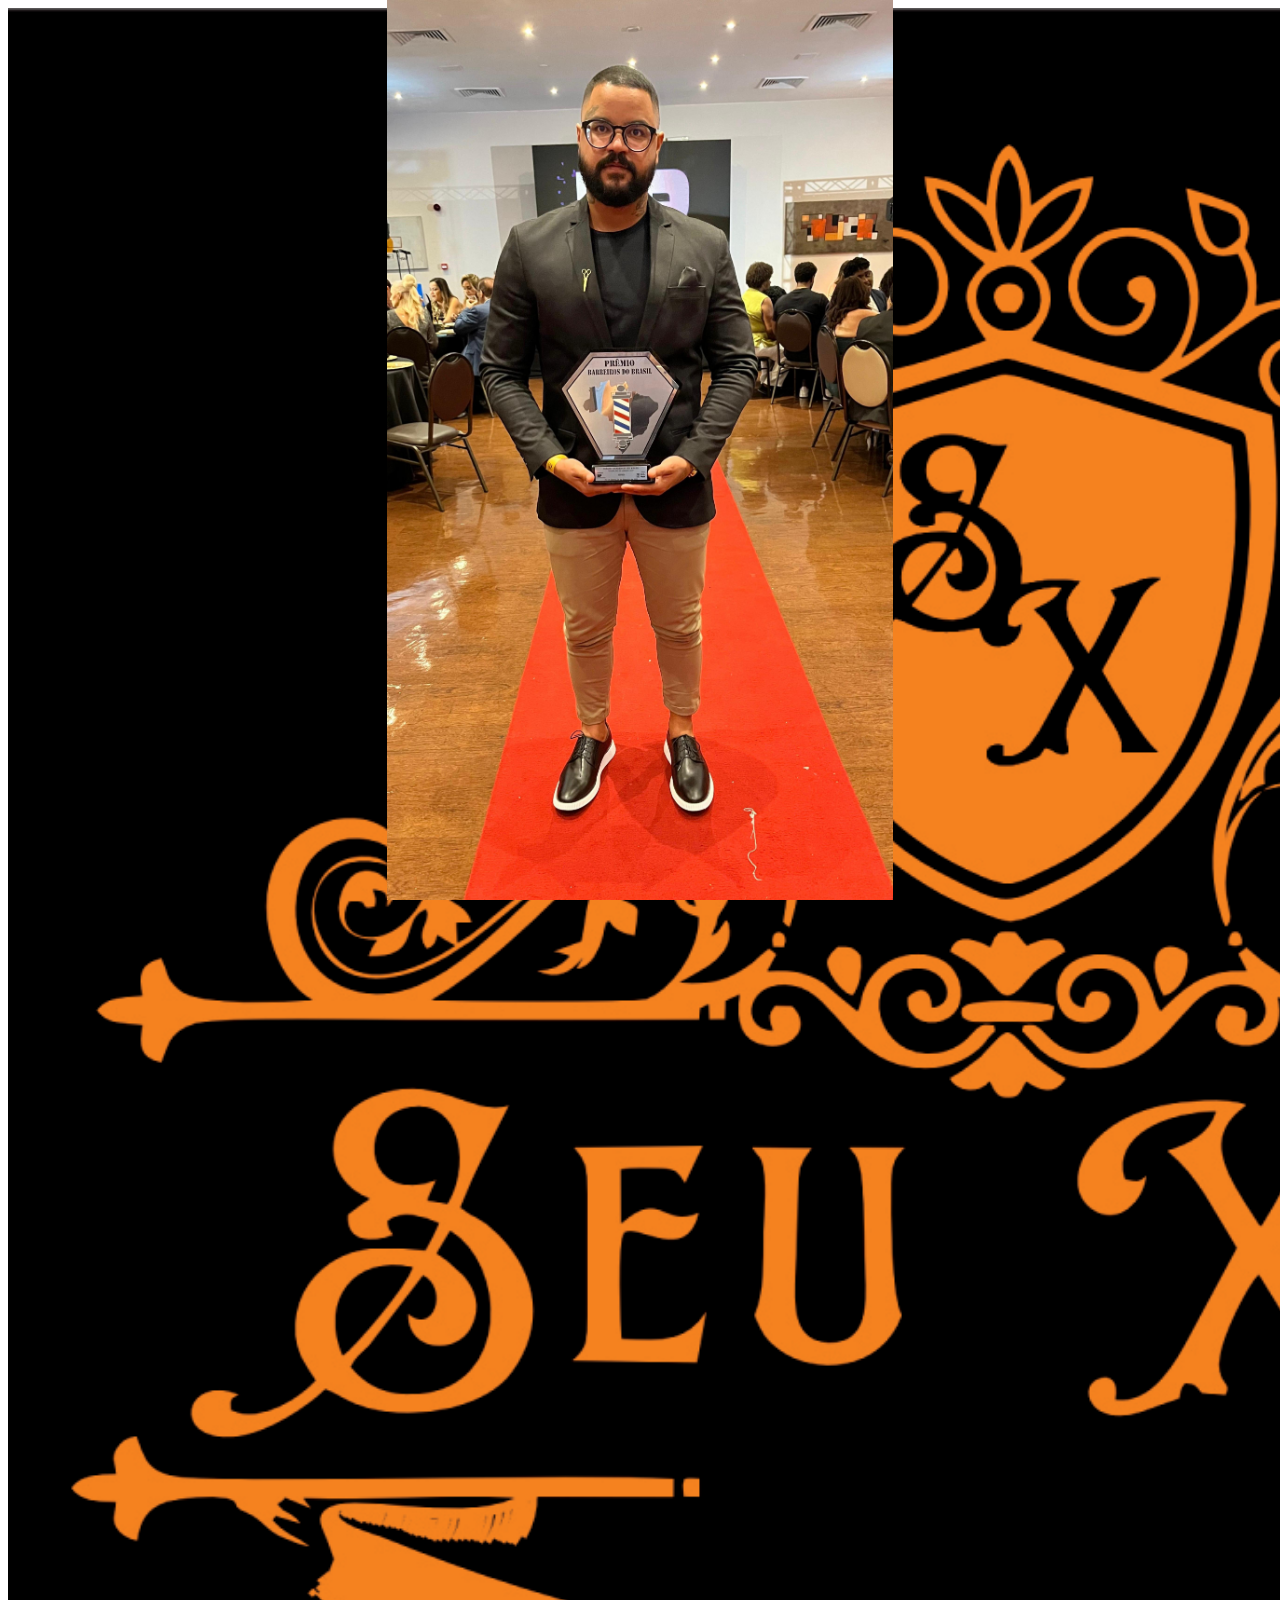
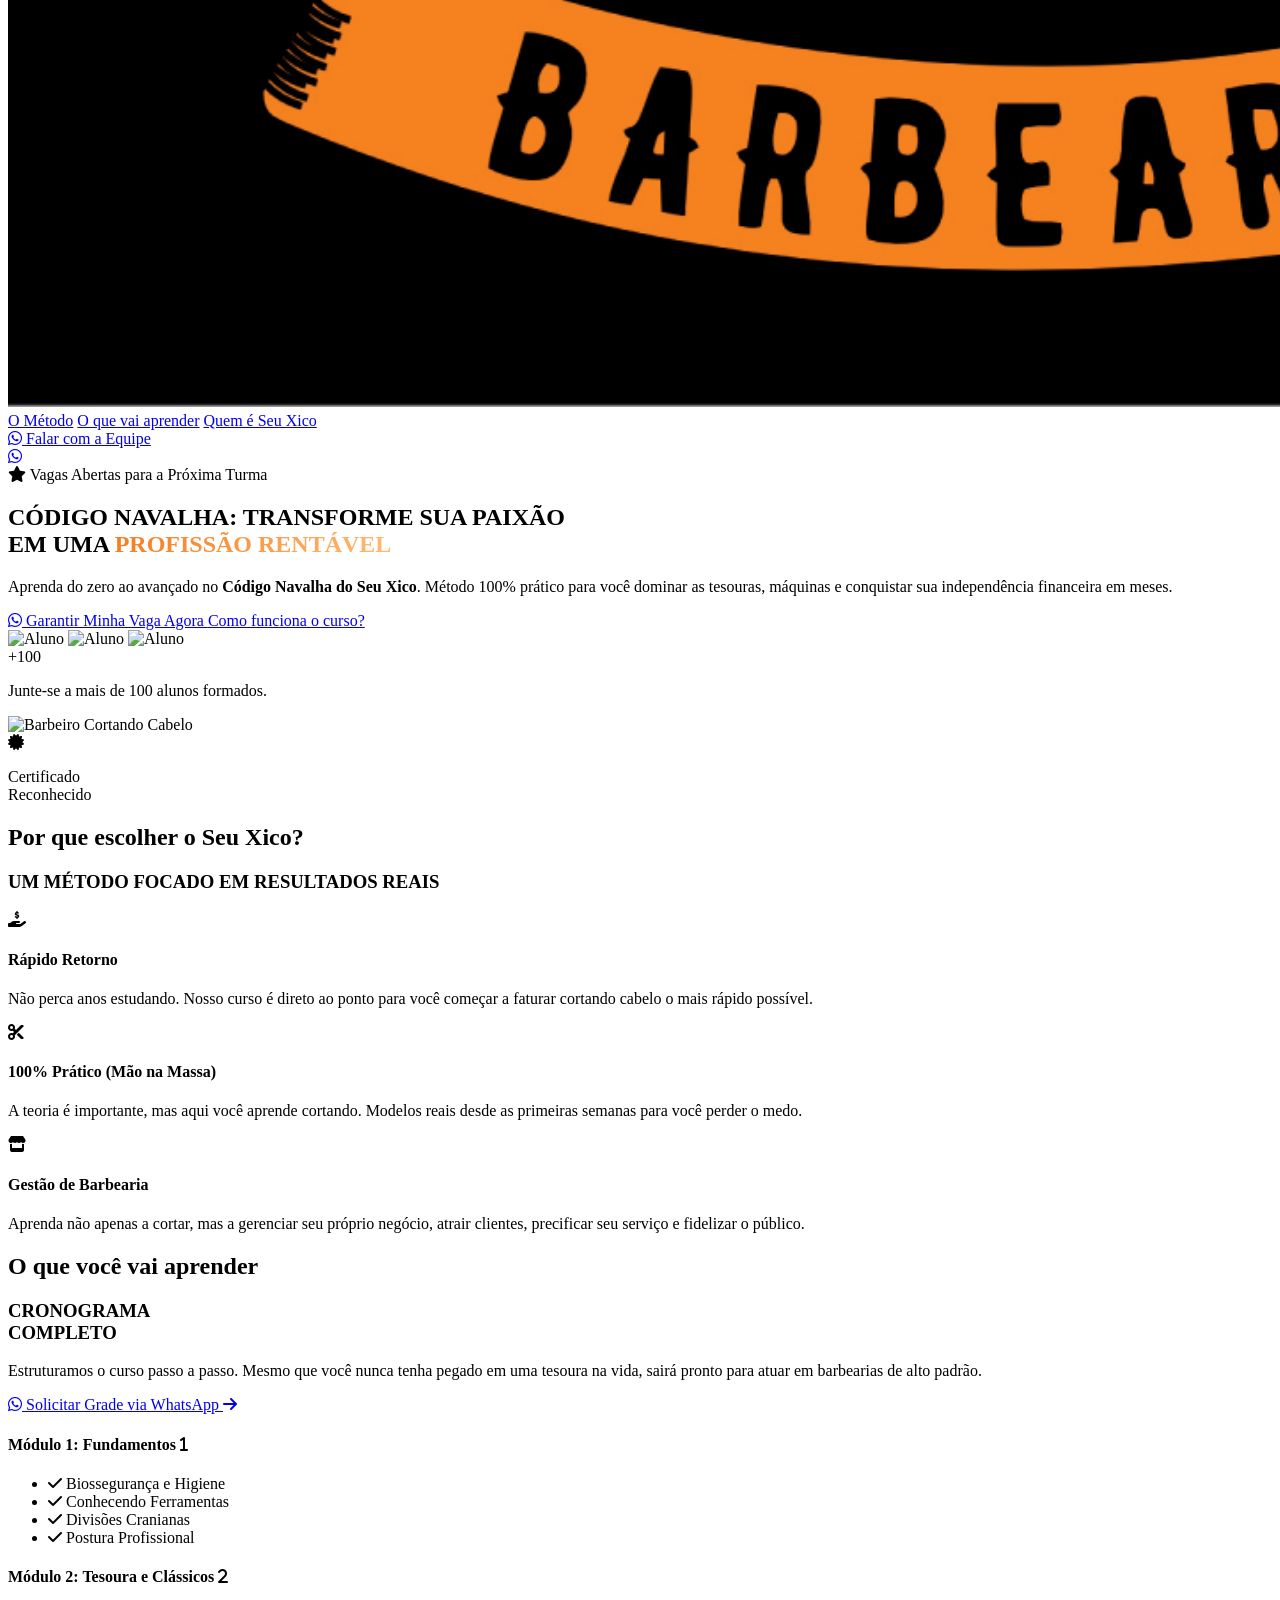
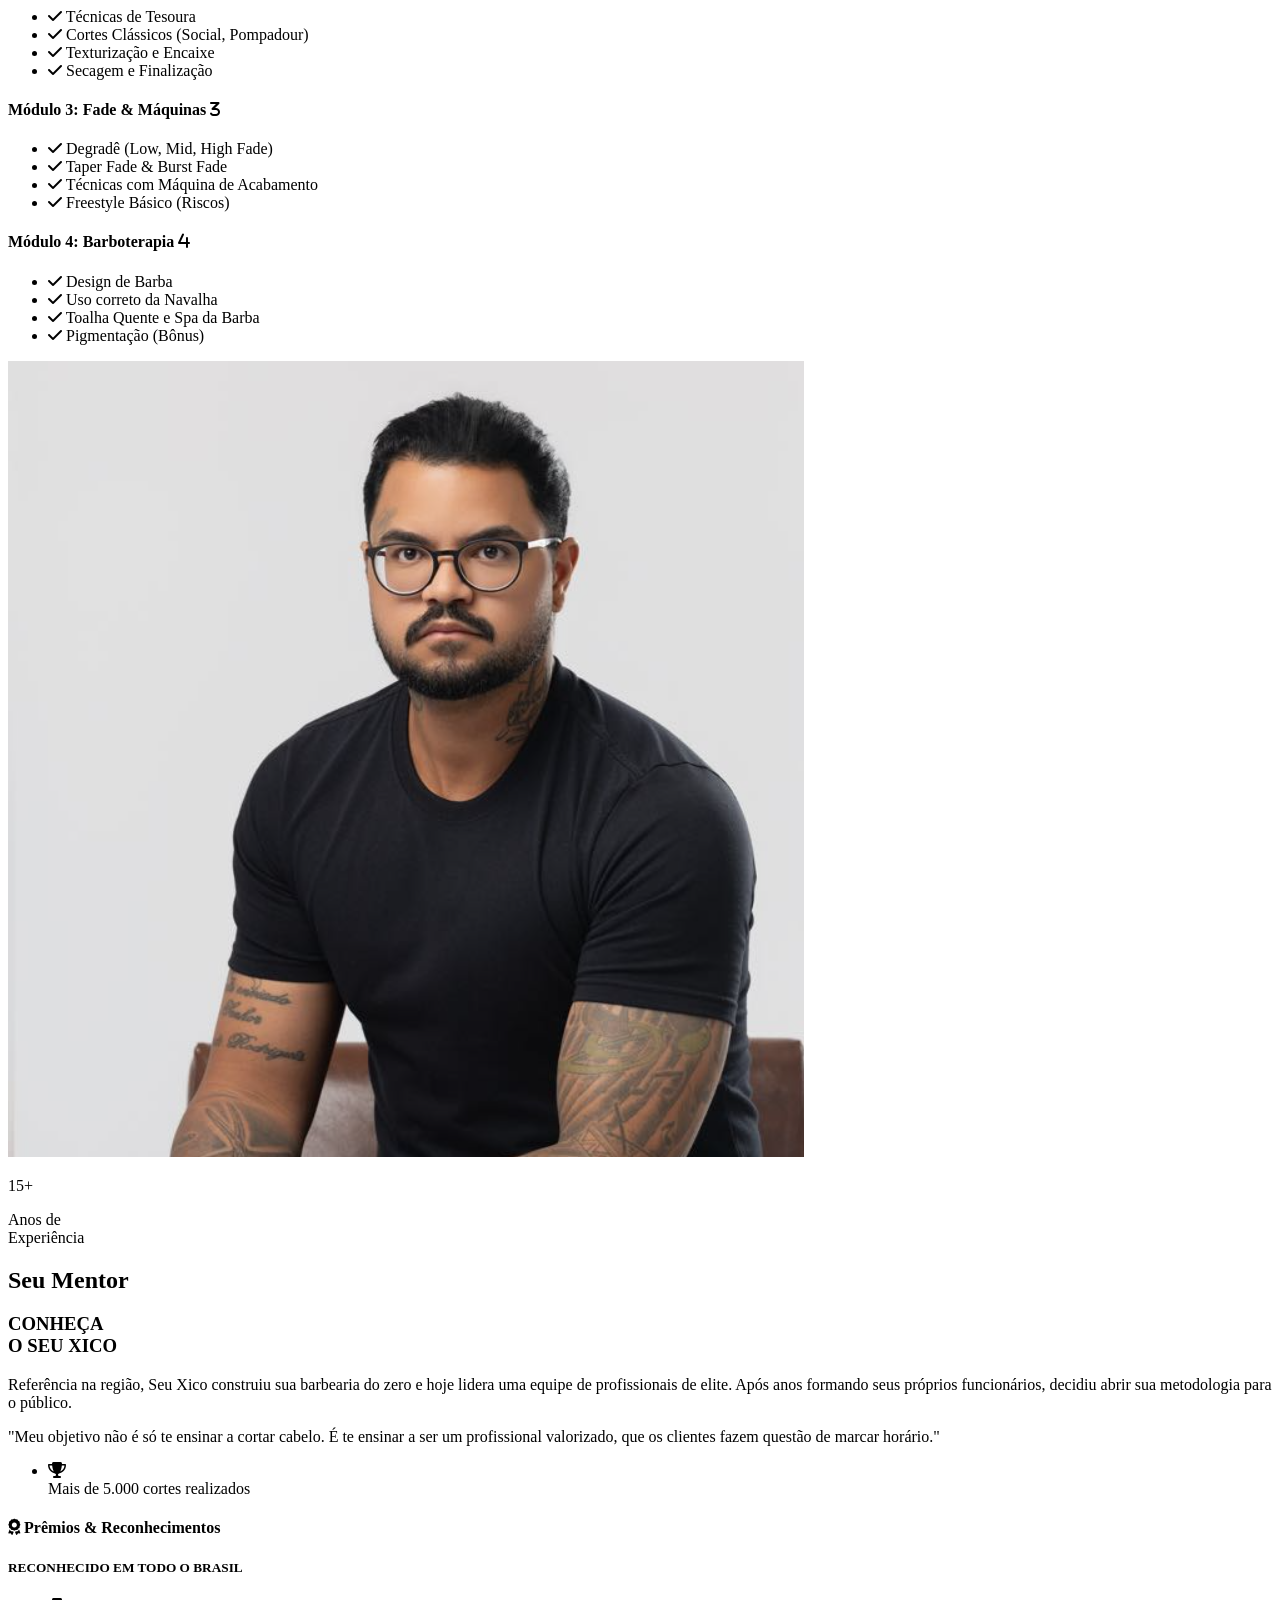
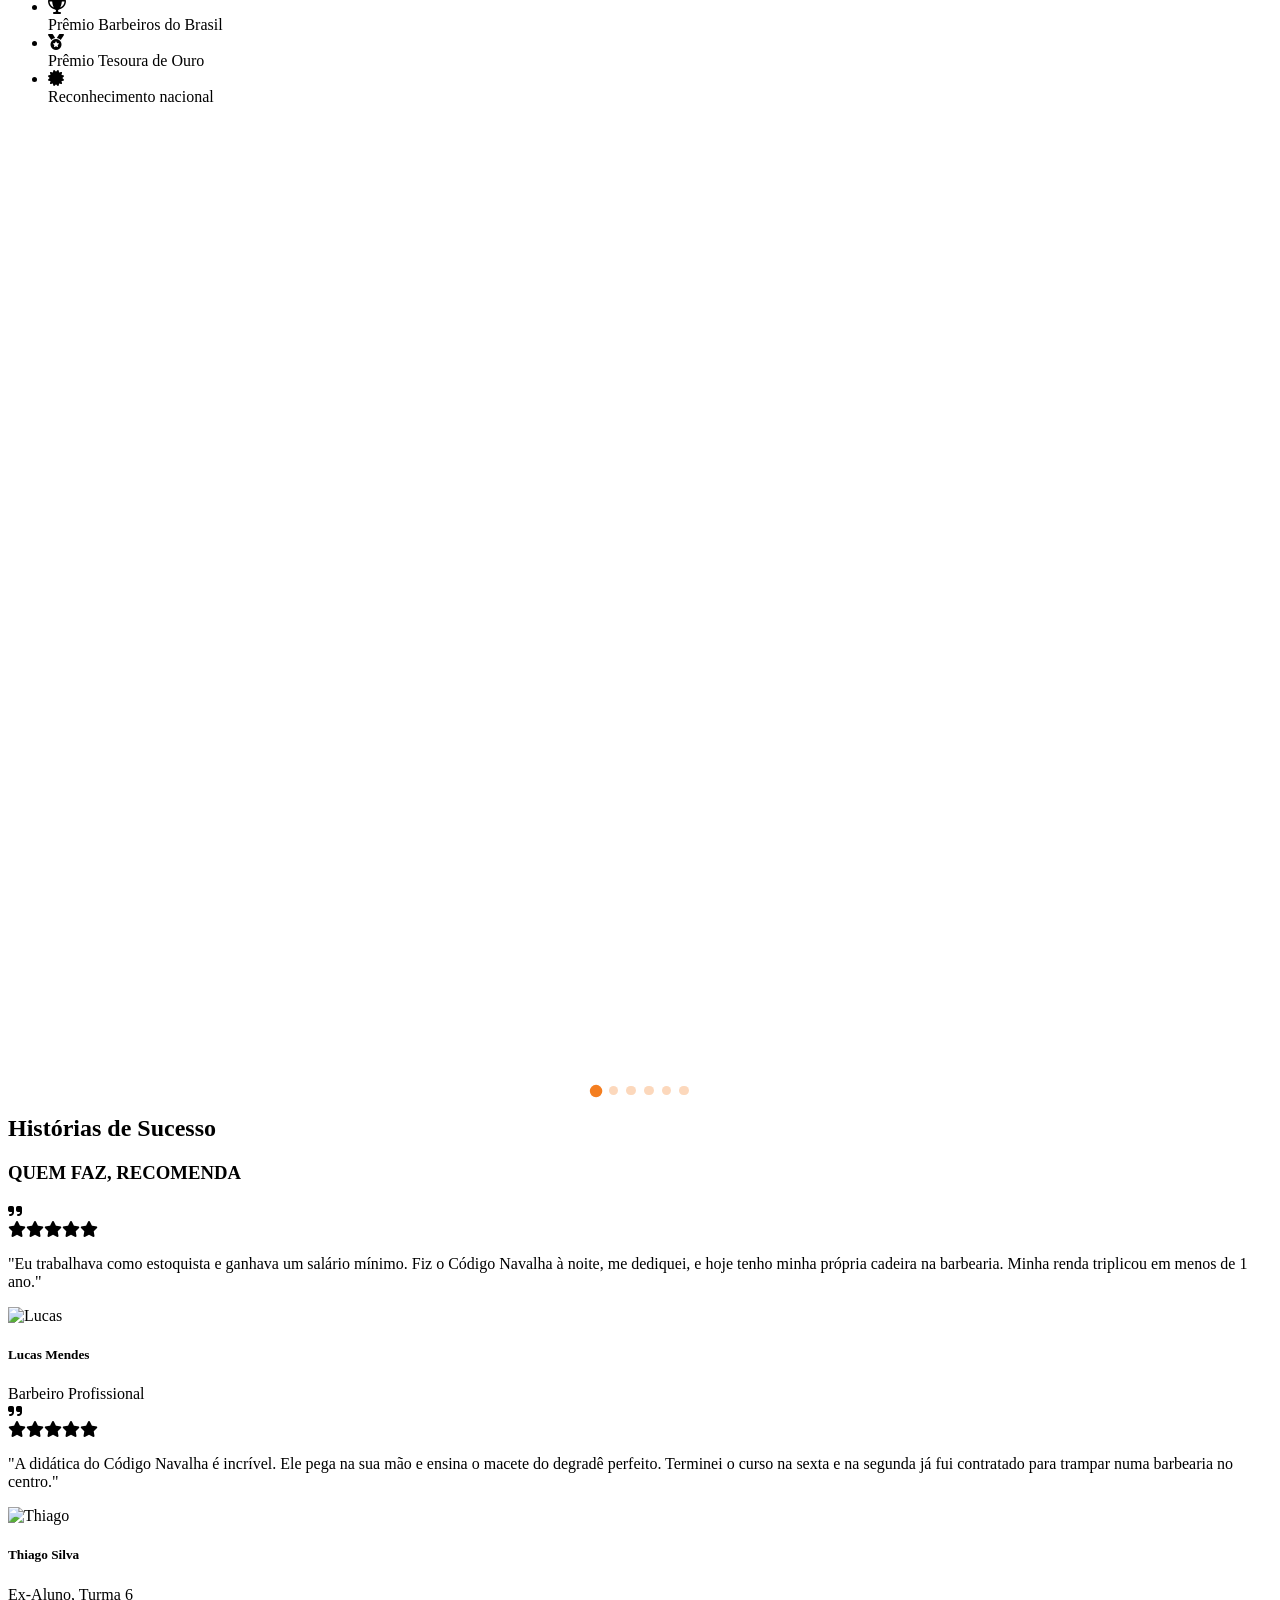
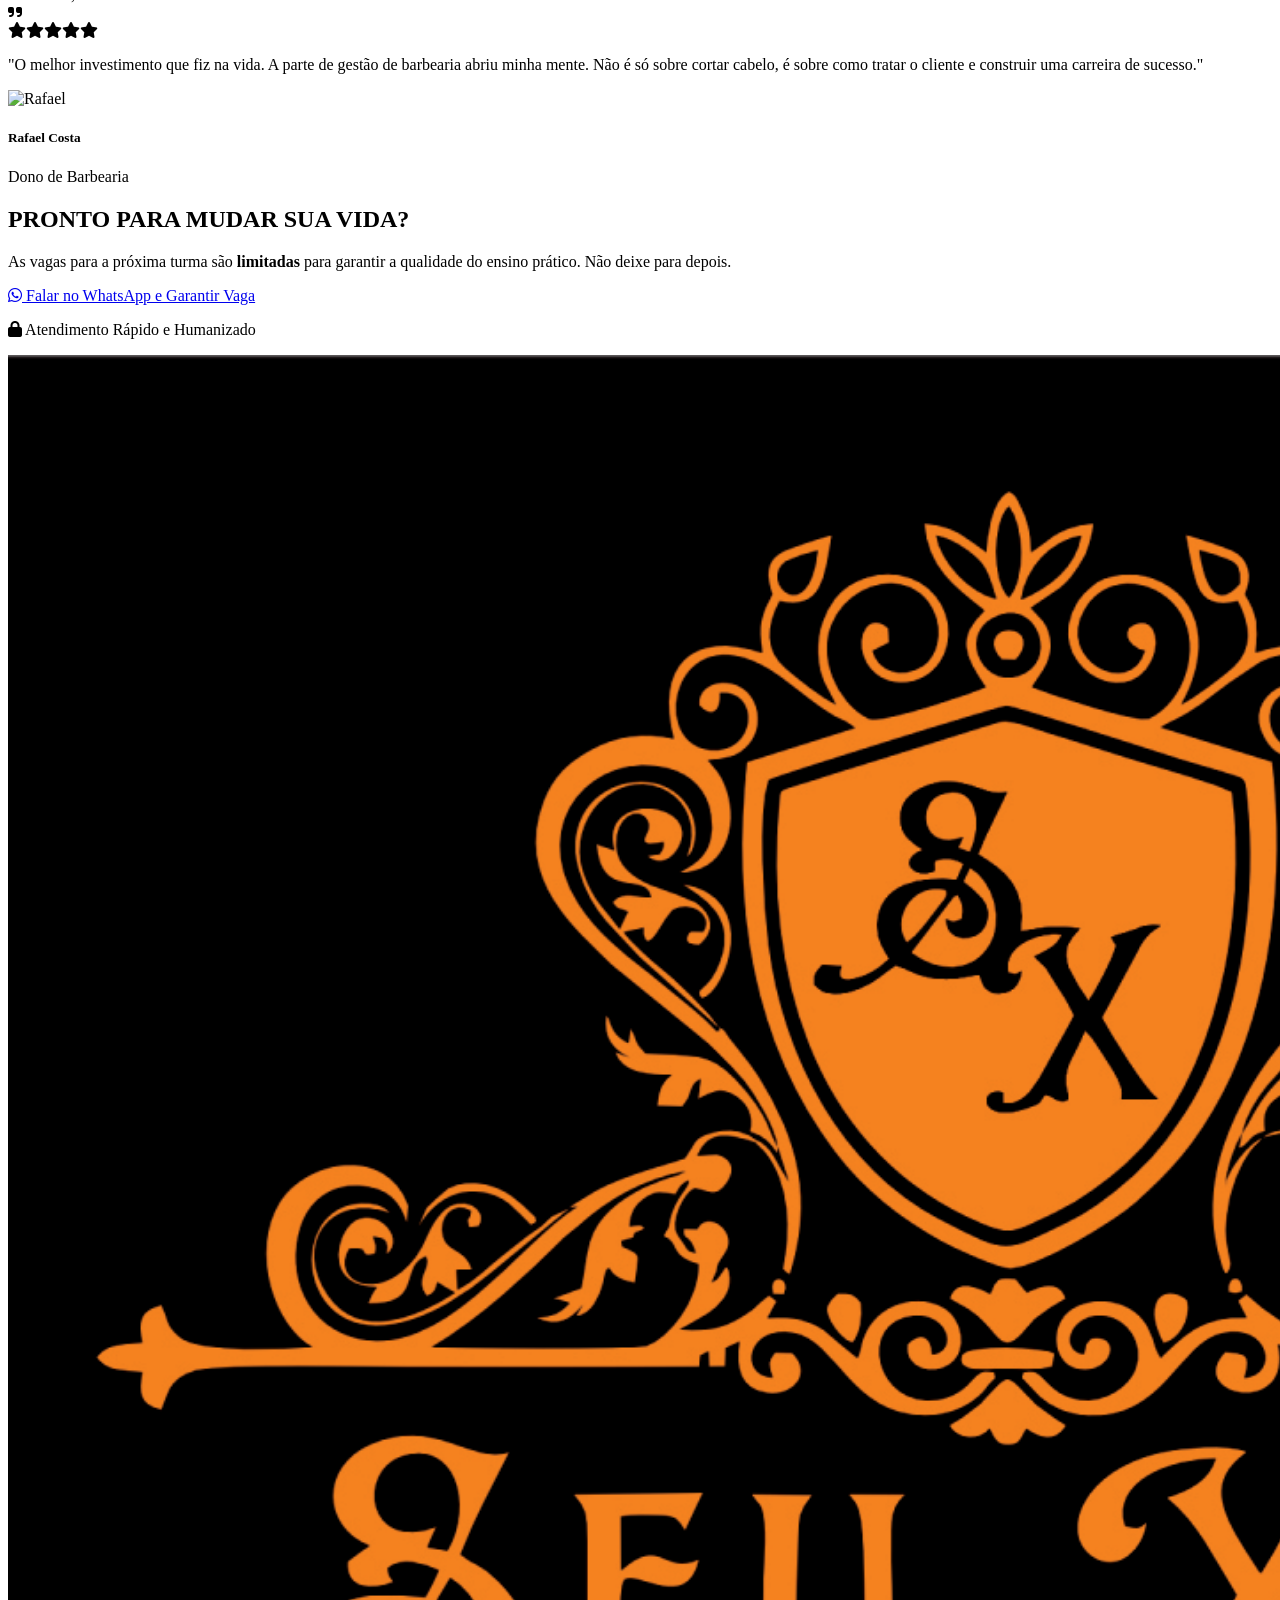
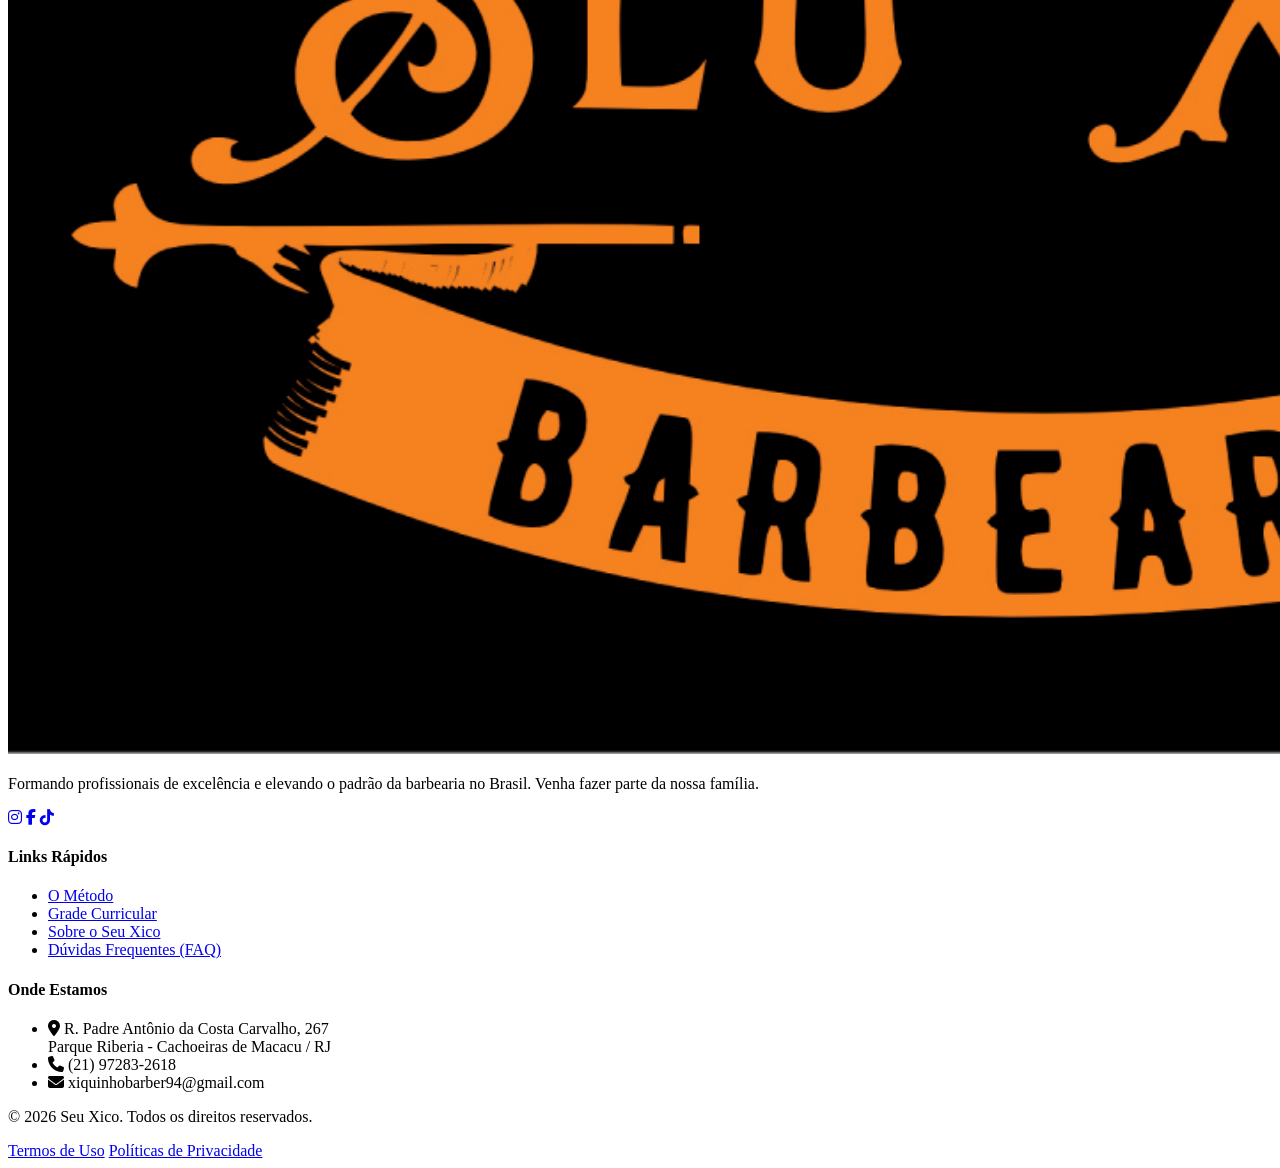
==== commit 94b9124e: "feat: substitui a prova visual estática por um slideshow de prêmios na seção "Prêmios & Reconhecimen" ====
--- a/index.html
+++ b/index.html
@@ -291,12 +291,55 @@
                             </li>
                         </ul>
                     </div>
-                    <!-- Prova visual -->
+                    <!-- Prova visual (slideshow de prêmios) -->
                     <div class="md:w-1/2">
-                        <img src="./images/seu-xico-premios.jpeg"
-                             alt="Troféus e certificados dos prêmios recebidos pelo Seu Xico"
-                             loading="lazy"
-                             class="rounded-2xl shadow-xl w-full border border-brand-orange/20 object-cover object-top max-h-[480px]">
+                        <div id="premios-slider" class="relative group" data-autoplay="5000" aria-roledescription="carrossel" aria-label="Fotos dos prêmios recebidos pelo Seu Xico">
+                            <!-- Viewport: a altura se adapta à proporção da imagem ativa (via JS) -->
+                            <div class="premios-viewport relative w-full overflow-hidden rounded-2xl shadow-xl border border-brand-orange/20 bg-brand-light">
+                                <img src="./images/seu-xico-premio-1.jpeg"
+                                     alt="Prêmio recebido pelo Seu Xico (1 de 6)"
+                                     loading="lazy"
+                                     class="premios-slide is-active">
+                                <img src="./images/seu-xico-premio-2.jpeg"
+                                     alt="Prêmio recebido pelo Seu Xico (2 de 6)"
+                                     loading="lazy"
+                                     class="premios-slide">
+                                <img src="./images/seu-xico-premio-3.jpeg"
+                                     alt="Prêmio recebido pelo Seu Xico (3 de 6)"
+                                     loading="lazy"
+                                     class="premios-slide">
+                                <img src="./images/seu-xico-premio-4.jpeg"
+                                     alt="Prêmio recebido pelo Seu Xico (4 de 6)"
+                                     loading="lazy"
+                                     class="premios-slide">
+                                <img src="./images/seu-xico-premio-5.jpeg"
+                                     alt="Prêmio recebido pelo Seu Xico (5 de 6)"
+                                     loading="lazy"
+                                     class="premios-slide">
+                                <img src="./images/seu-xico-premio-6.jpeg"
+                                     alt="Prêmio recebido pelo Seu Xico (6 de 6)"
+                                     loading="lazy"
+                                     class="premios-slide">
+                            </div>
+
+                            <!-- Setas de controle -->
+                            <button type="button" class="premios-prev" aria-label="Imagem anterior">
+                                <i class="fa-solid fa-chevron-left"></i>
+                            </button>
+                            <button type="button" class="premios-next" aria-label="Próxima imagem">
+                                <i class="fa-solid fa-chevron-right"></i>
+                            </button>
+
+                            <!-- Indicadores (bolinhas) -->
+                            <div class="premios-dots" role="tablist" aria-label="Selecionar imagem do prêmio">
+                                <button type="button" class="premios-dot is-active" aria-label="Ir para a imagem 1"></button>
+                                <button type="button" class="premios-dot" aria-label="Ir para a imagem 2"></button>
+                                <button type="button" class="premios-dot" aria-label="Ir para a imagem 3"></button>
+                                <button type="button" class="premios-dot" aria-label="Ir para a imagem 4"></button>
+                                <button type="button" class="premios-dot" aria-label="Ir para a imagem 5"></button>
+                                <button type="button" class="premios-dot" aria-label="Ir para a imagem 6"></button>
+                            </div>
+                        </div>
                     </div>
                 </div>
             </div>
--- a/css/style.css
+++ b/css/style.css
@@ -145,4 +145,100 @@
 }
 .faq-item .faq-answer a:hover {
     color: #ffffff;
+}
+/* =========================================================
+   Slideshow de Prêmios (seção "Prêmios & Reconhecimentos")
+   — prova visual com avanço automático, setas e indicadores.
+   A altura do viewport é ajustada via JS (js/script.js) para
+   respeitar a proporção de cada imagem, exibindo-a por inteiro.
+   ========================================================= */
+.premios-viewport {
+    aspect-ratio: 4 / 3; /* fallback até o JS calcular a proporção real */
+    transition: aspect-ratio 0.4s ease;
+}
+.premios-slide {
+    position: absolute;
+    inset: 0;
+    width: 100%;
+    height: 100%;
+    object-fit: contain; /* nunca corta a imagem (sem cortes nem barras laterais) */
+    opacity: 0;
+    transition: opacity 0.7s ease;
+    pointer-events: none;
+}
+.premios-slide.is-active {
+    opacity: 1;
+    pointer-events: auto;
+}
+
+/* Setas de controle */
+.premios-prev,
+.premios-next {
+    position: absolute;
+    top: 50%;
+    transform: translateY(-50%);
+    z-index: 10;
+    display: flex;
+    align-items: center;
+    justify-content: center;
+    width: 2.75rem;
+    height: 2.75rem;
+    border-radius: 9999px;
+    border: 1px solid rgba(244, 126, 32, 0.4);
+    background-color: rgba(0, 0, 0, 0.55);
+    color: #ffffff;
+    cursor: pointer;
+    opacity: 0;
+    transition: opacity 0.25s ease, background-color 0.25s ease, color 0.25s ease, transform 0.25s ease;
+}
+.premios-prev { left: 0.75rem; }
+.premios-next { right: 0.75rem; }
+.premios-prev:hover,
+.premios-next:hover,
+.premios-prev:focus-visible,
+.premios-next:focus-visible {
+    background-color: #F47E20;
+    color: #000000;
+    opacity: 1;
+}
+/* Mostra as setas ao passar o mouse ou focar o slideshow (desktop) */
+#premios-slider:hover .premios-prev,
+#premios-slider:hover .premios-next,
+#premios-slider:focus-within .premios-prev,
+#premios-slider:focus-within .premios-next {
+    opacity: 1;
+}
+/* Em telas de toque, as setas ficam sempre visíveis */
+@media (hover: none) {
+    .premios-prev,
+    .premios-next {
+        opacity: 1;
+    }
+}
+
+/* Indicadores (bolinhas) */
+.premios-dots {
+    display: flex;
+    justify-content: center;
+    align-items: center;
+    flex-wrap: wrap;
+    gap: 0.5rem;
+    margin-top: 1rem;
+}
+.premios-dot {
+    width: 0.6rem;
+    height: 0.6rem;
+    padding: 0;
+    border: none;
+    border-radius: 9999px;
+    background-color: rgba(244, 126, 32, 0.3);
+    cursor: pointer;
+    transition: background-color 0.25s ease, transform 0.25s ease;
+}
+.premios-dot:hover {
+    background-color: rgba(244, 126, 32, 0.6);
+}
+.premios-dot.is-active {
+    background-color: #F47E20;
+    transform: scale(1.25);
 }
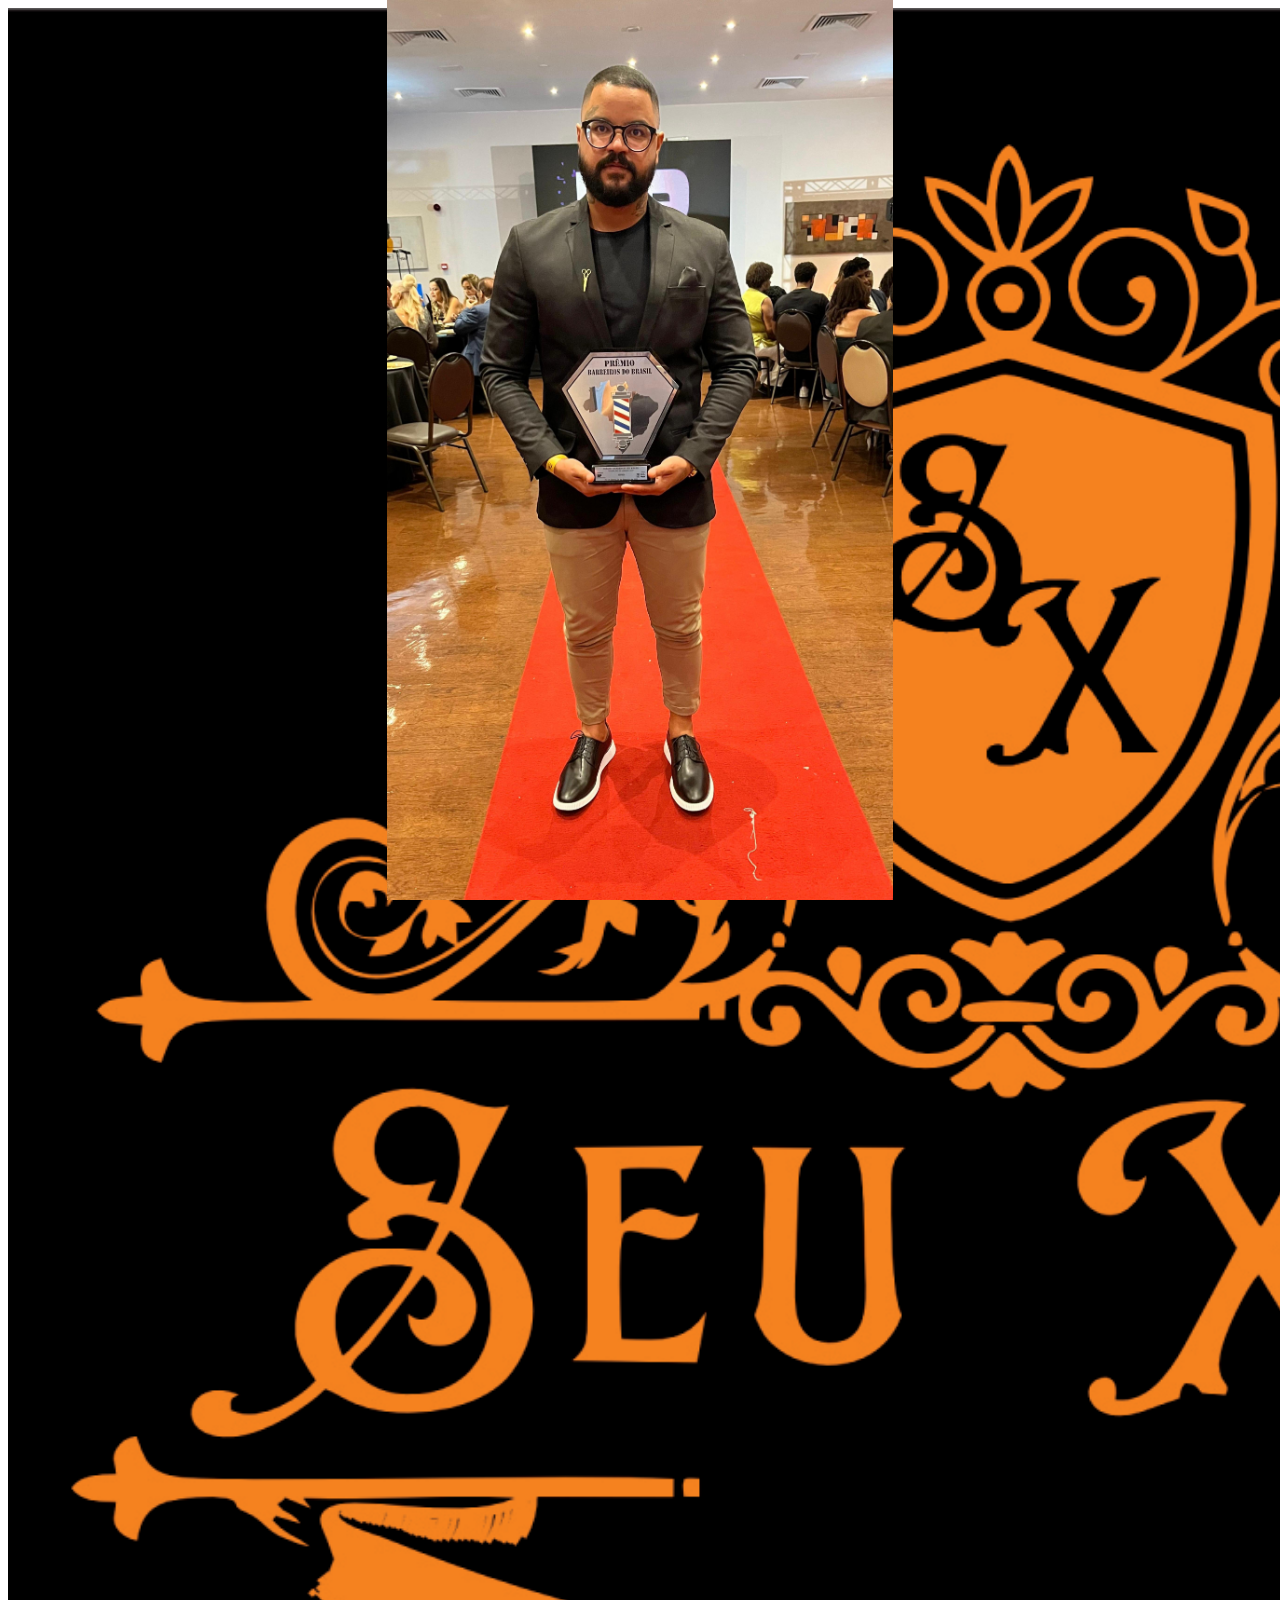
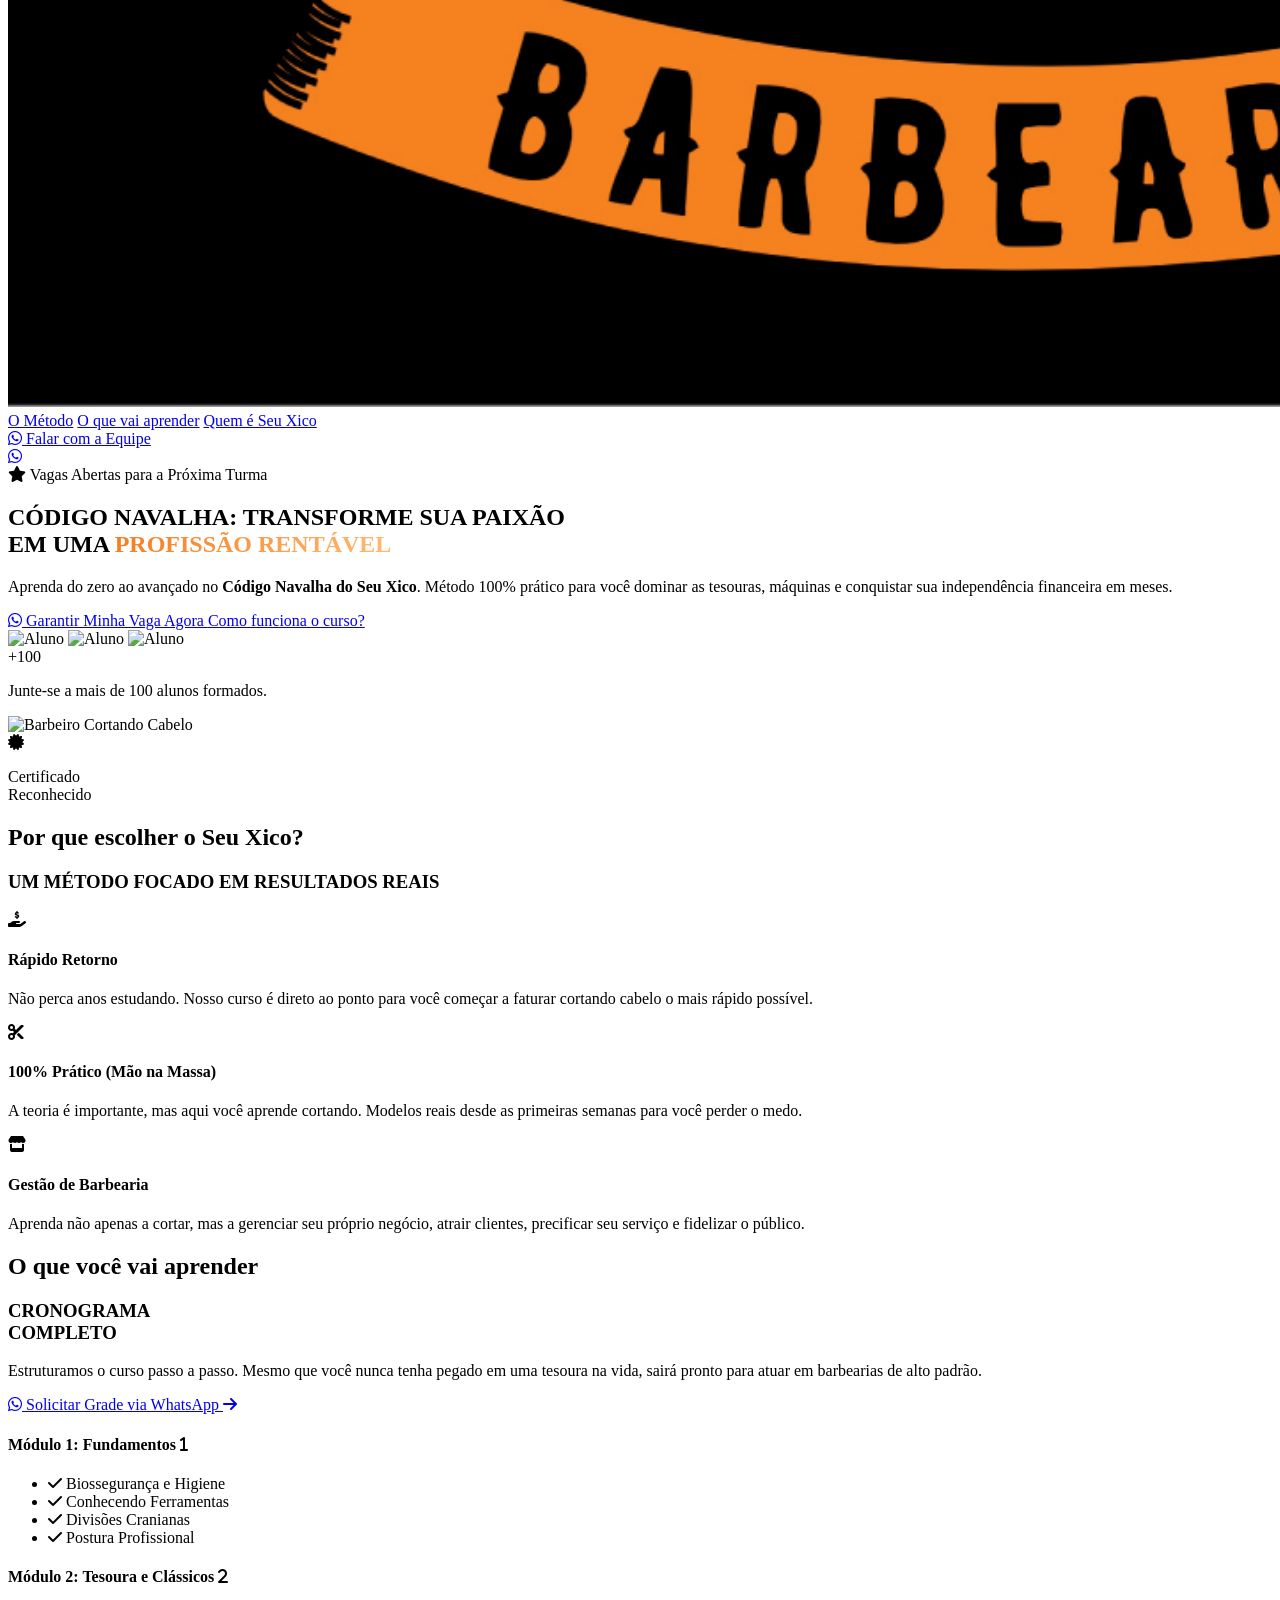
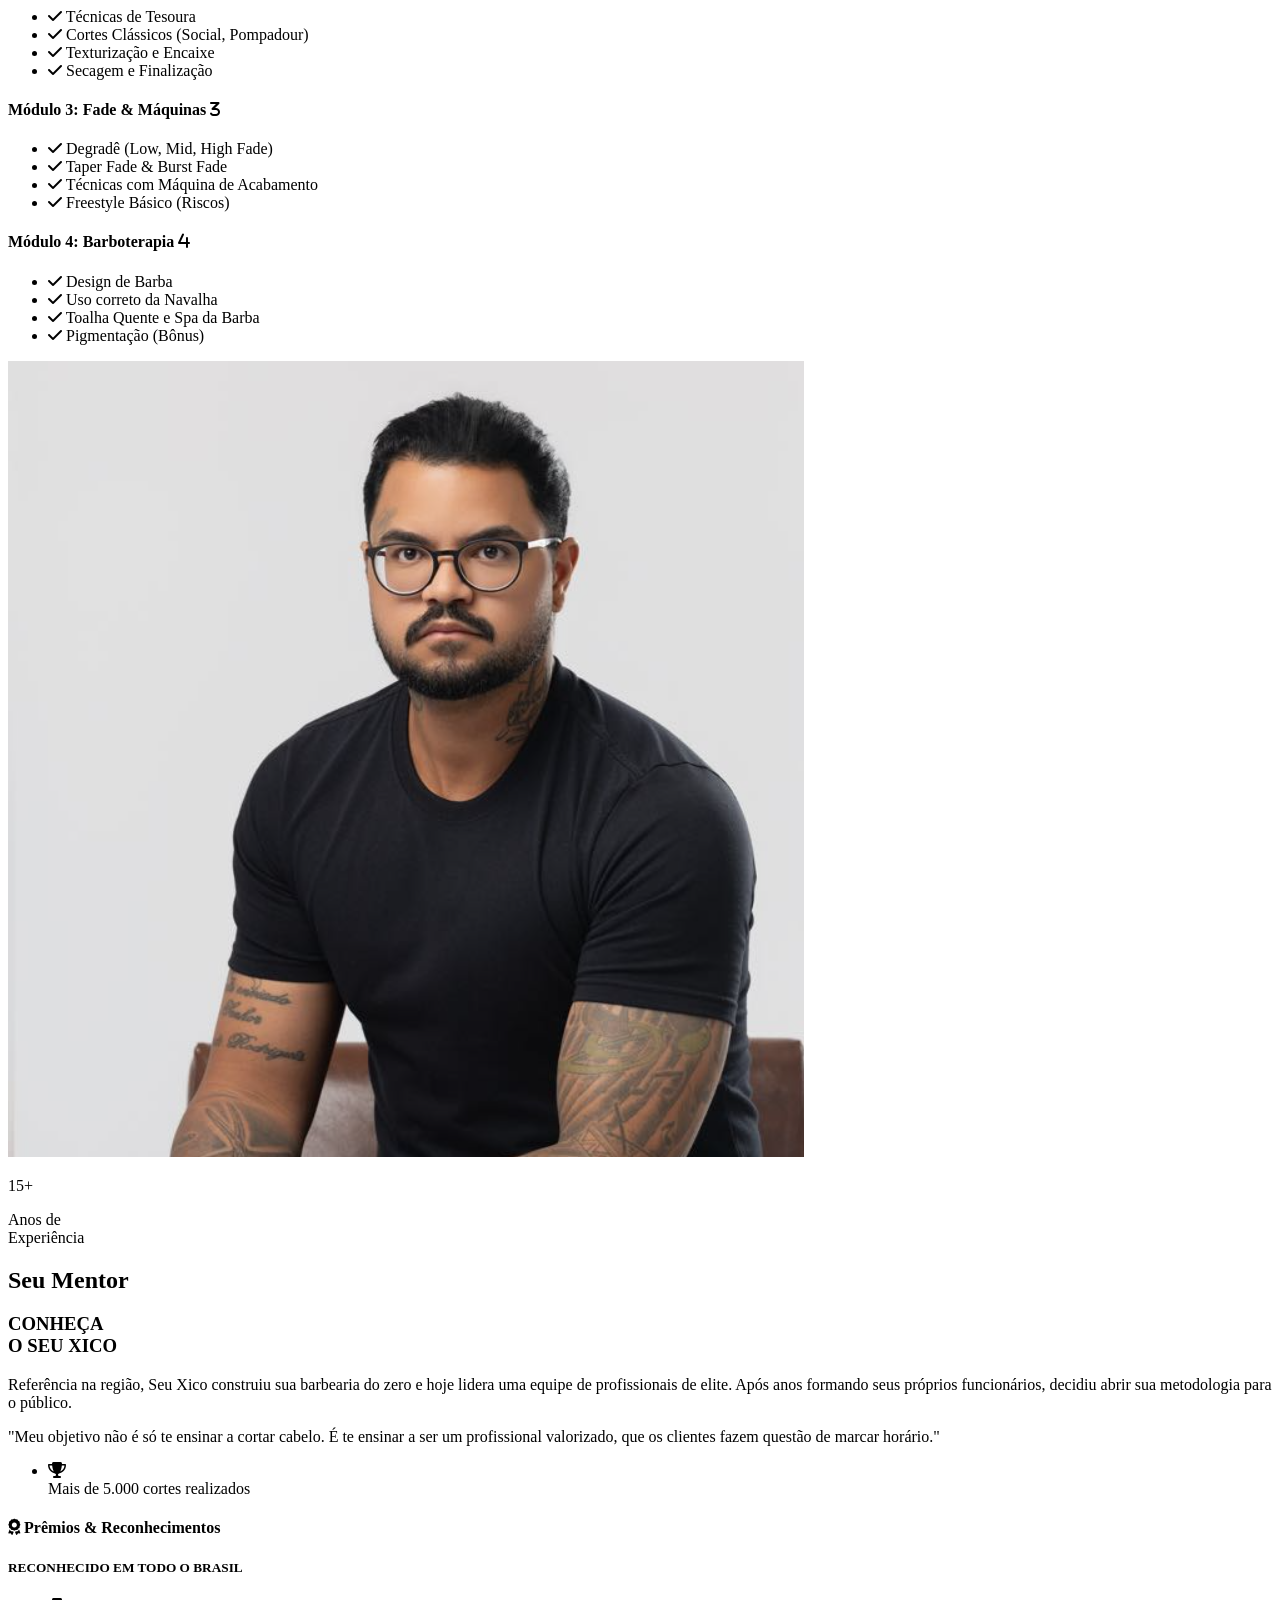
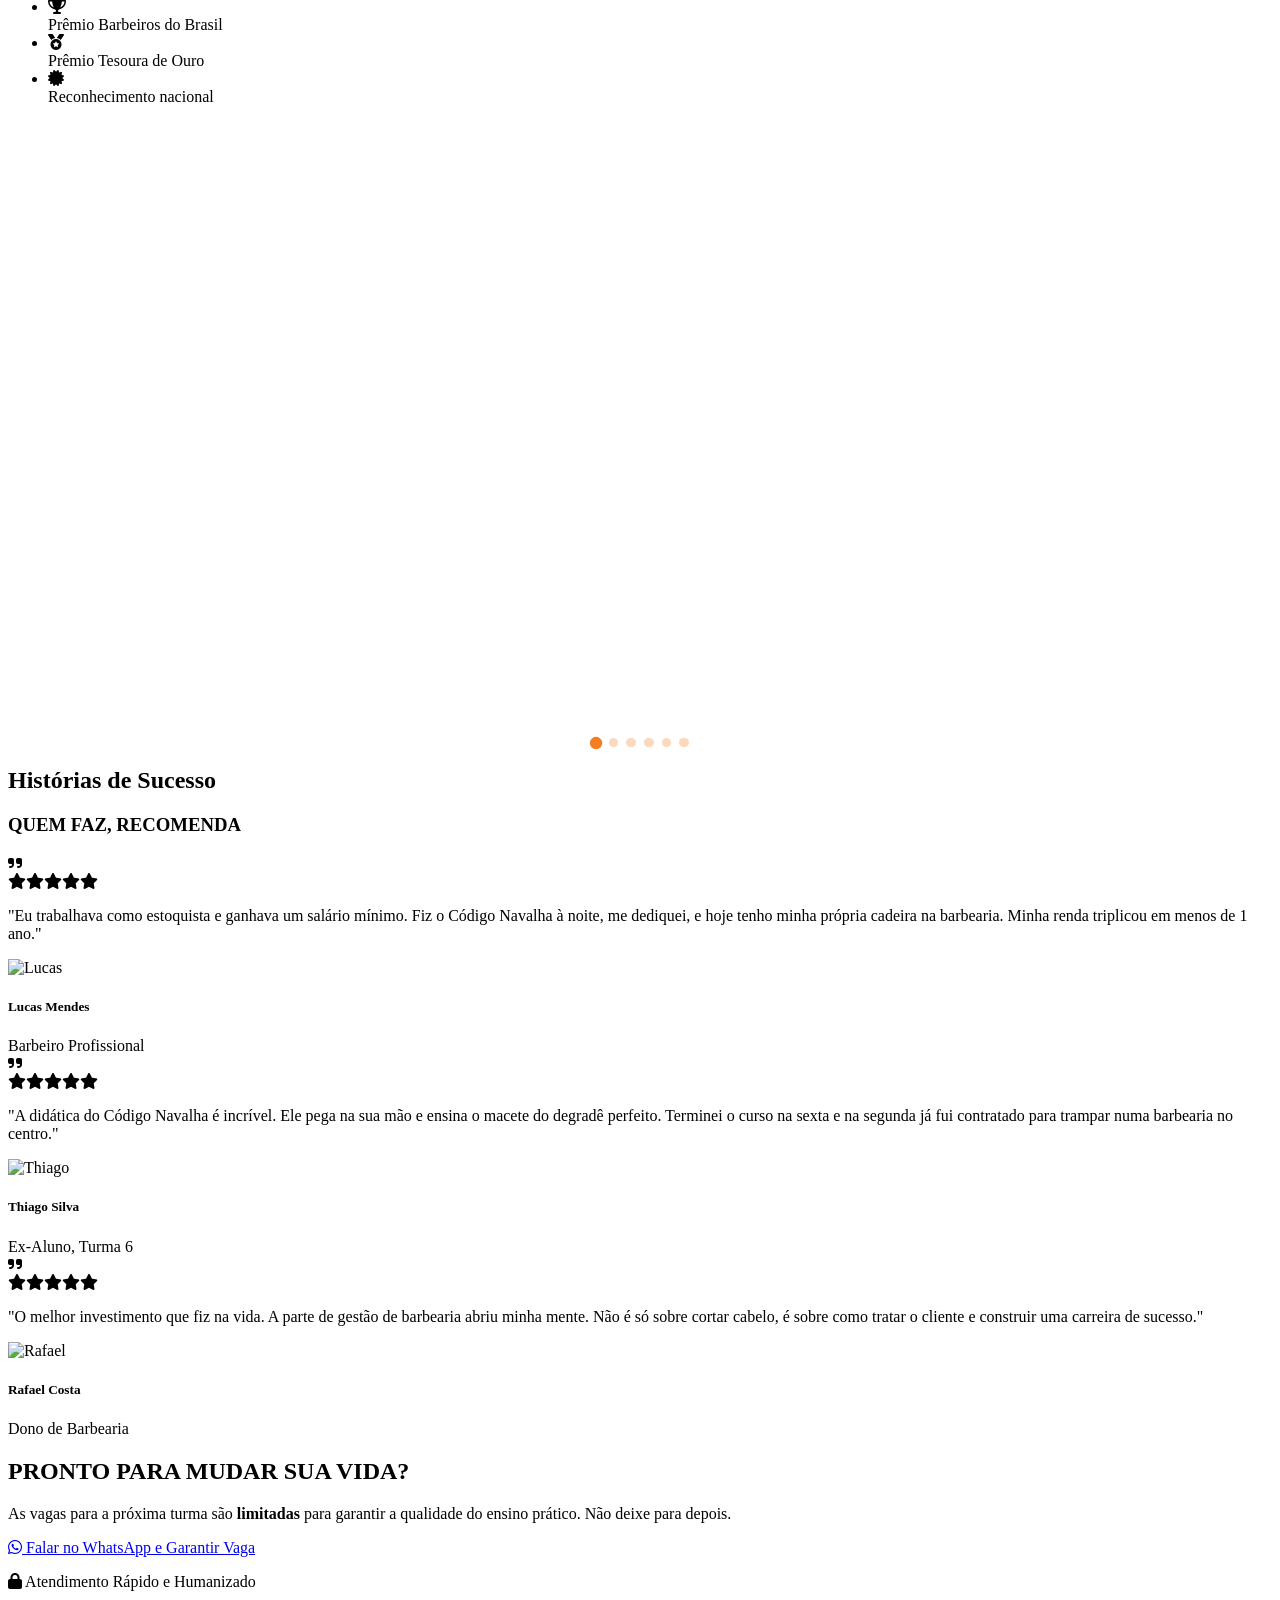
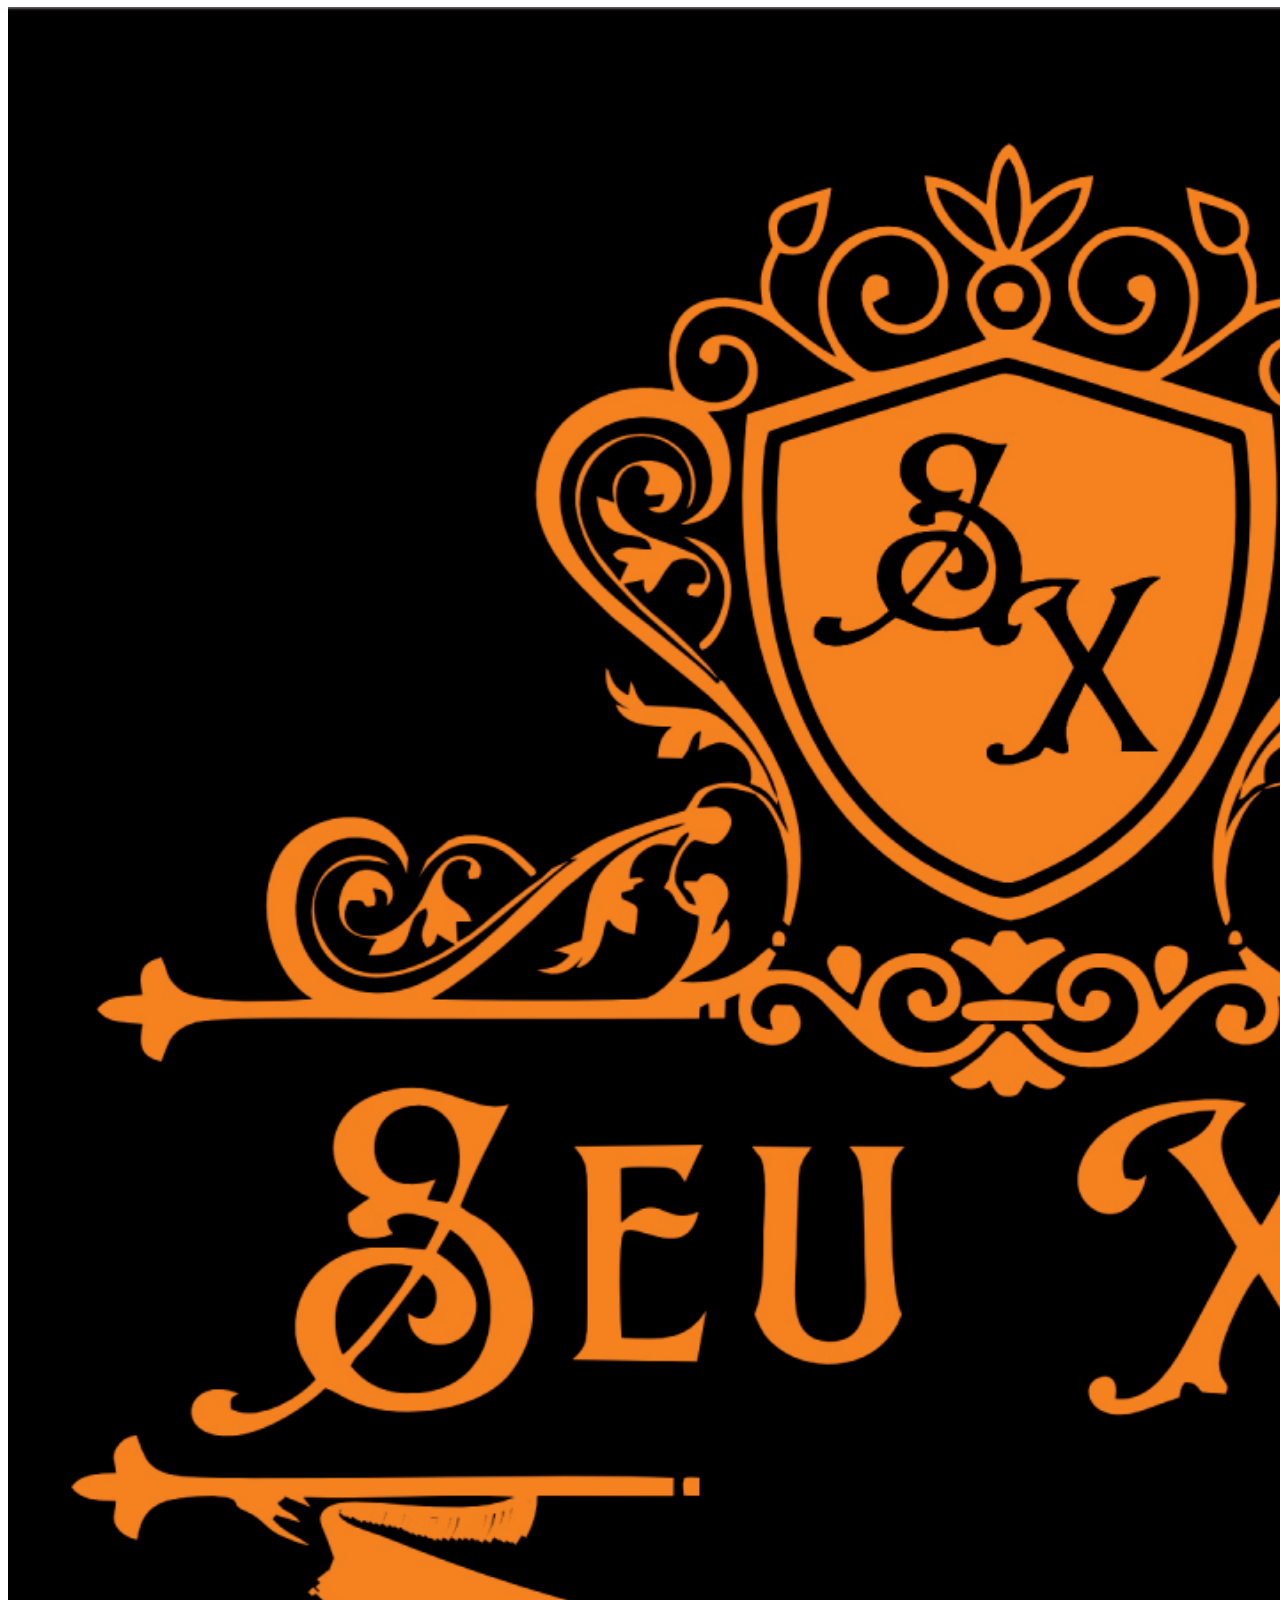
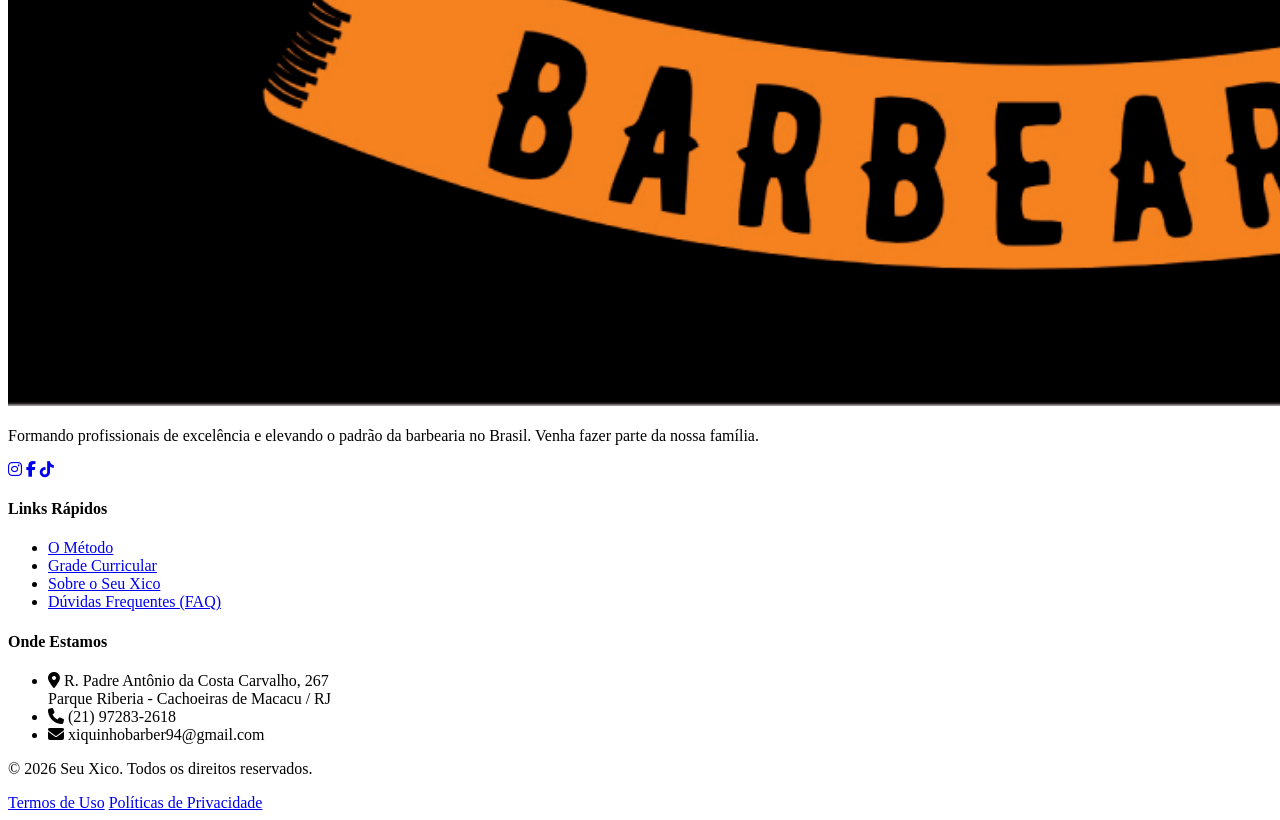
==== commit 5bf540bf: "fix: corrige a visualização do slider em telas mobile" ====
--- a/index.html
+++ b/index.html
@@ -271,7 +271,7 @@
                 <!-- Prêmios & Reconhecimentos (prova visual) -->
                 <div class="w-full border-t border-brand-orange/20 pt-10 flex flex-col md:flex-row items-center gap-10">
                     <!-- Lista de conquistas -->
-                    <div class="md:w-1/2">
+                    <div class="w-full md:w-1/2">
                         <h4 class="text-brand-orange font-semibold tracking-wider uppercase text-sm mb-2 flex items-center gap-2">
                             <i class="fa-solid fa-award"></i> Prêmios &amp; Reconhecimentos
                         </h4>
@@ -292,31 +292,37 @@
                         </ul>
                     </div>
                     <!-- Prova visual (slideshow de prêmios) -->
-                    <div class="md:w-1/2">
-                        <div id="premios-slider" class="relative group" data-autoplay="5000" aria-roledescription="carrossel" aria-label="Fotos dos prêmios recebidos pelo Seu Xico">
+                    <div class="w-full md:w-1/2">
+                        <div id="premios-slider" class="relative group w-full" data-autoplay="5000" aria-roledescription="carrossel" aria-label="Fotos dos prêmios recebidos pelo Seu Xico">
                             <!-- Viewport: a altura se adapta à proporção da imagem ativa (via JS) -->
                             <div class="premios-viewport relative w-full overflow-hidden rounded-2xl shadow-xl border border-brand-orange/20 bg-brand-light">
                                 <img src="./images/seu-xico-premio-1.jpeg"
+                                     width="2171" height="3861"
                                      alt="Prêmio recebido pelo Seu Xico (1 de 6)"
                                      loading="lazy"
                                      class="premios-slide is-active">
                                 <img src="./images/seu-xico-premio-2.jpeg"
+                                     width="2778" height="3137"
                                      alt="Prêmio recebido pelo Seu Xico (2 de 6)"
                                      loading="lazy"
                                      class="premios-slide">
                                 <img src="./images/seu-xico-premio-3.jpeg"
+                                     width="4160" height="2765"
                                      alt="Prêmio recebido pelo Seu Xico (3 de 6)"
                                      loading="lazy"
                                      class="premios-slide">
                                 <img src="./images/seu-xico-premio-4.jpeg"
+                                     width="4160" height="2765"
                                      alt="Prêmio recebido pelo Seu Xico (4 de 6)"
                                      loading="lazy"
                                      class="premios-slide">
                                 <img src="./images/seu-xico-premio-5.jpeg"
+                                     width="1980" height="3520"
                                      alt="Prêmio recebido pelo Seu Xico (5 de 6)"
                                      loading="lazy"
                                      class="premios-slide">
                                 <img src="./images/seu-xico-premio-6.jpeg"
+                                     width="900" height="1600"
                                      alt="Prêmio recebido pelo Seu Xico (6 de 6)"
                                      loading="lazy"
                                      class="premios-slide">
--- a/css/style.css
+++ b/css/style.css
@@ -241,4 +241,19 @@
 .premios-dot.is-active {
     background-color: #F47E20;
     transform: scale(1.25);
-}+}
+/* Slideshow de premios: tamanho minimo no mobile e limite no desktop */
+.premios-viewport {
+    width: 100%;
+    max-width: 100%;
+    min-width: 0; /* evita estouro em contexto flex */
+    aspect-ratio: 9 / 16;
+    min-height: 384px;
+    max-height: 560px;
+    transition: none;
+}
+@media (min-width: 768px) {
+    .premios-viewport {
+        max-height: 600px;
+    }
+}
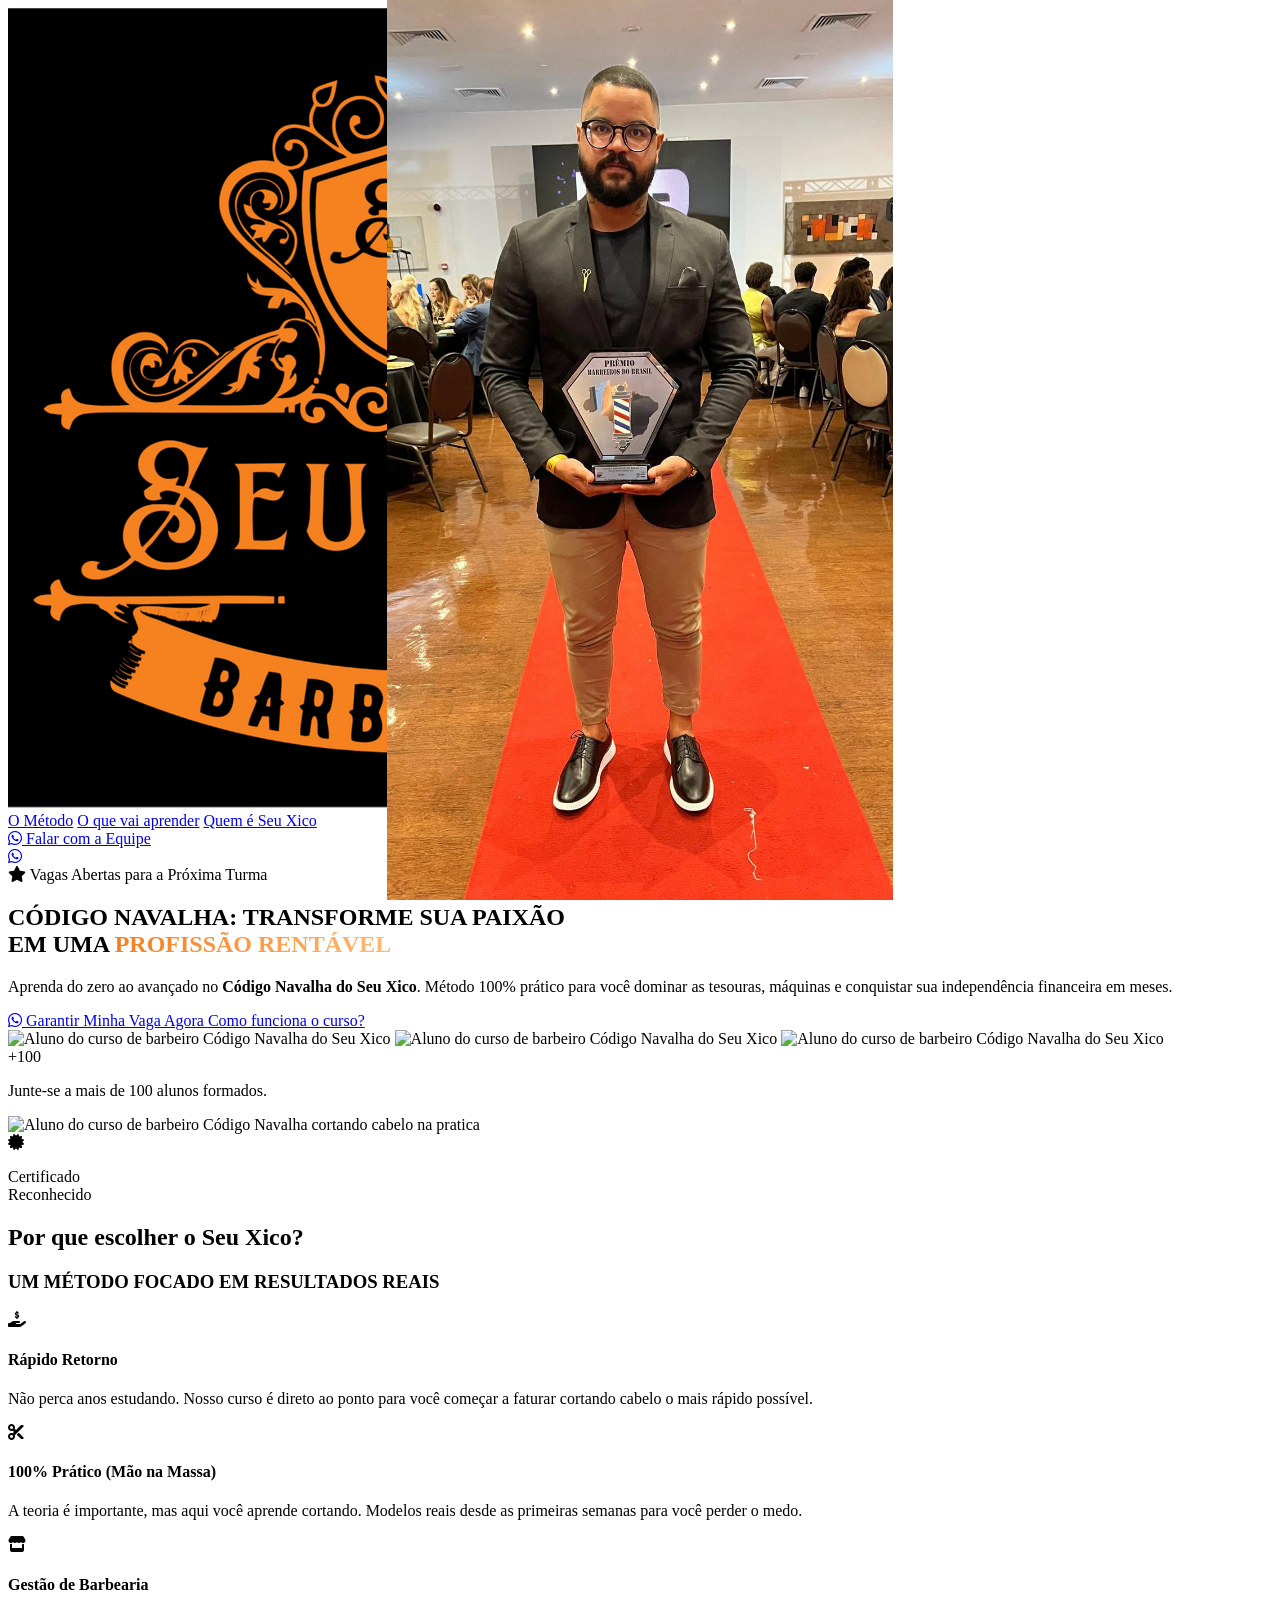
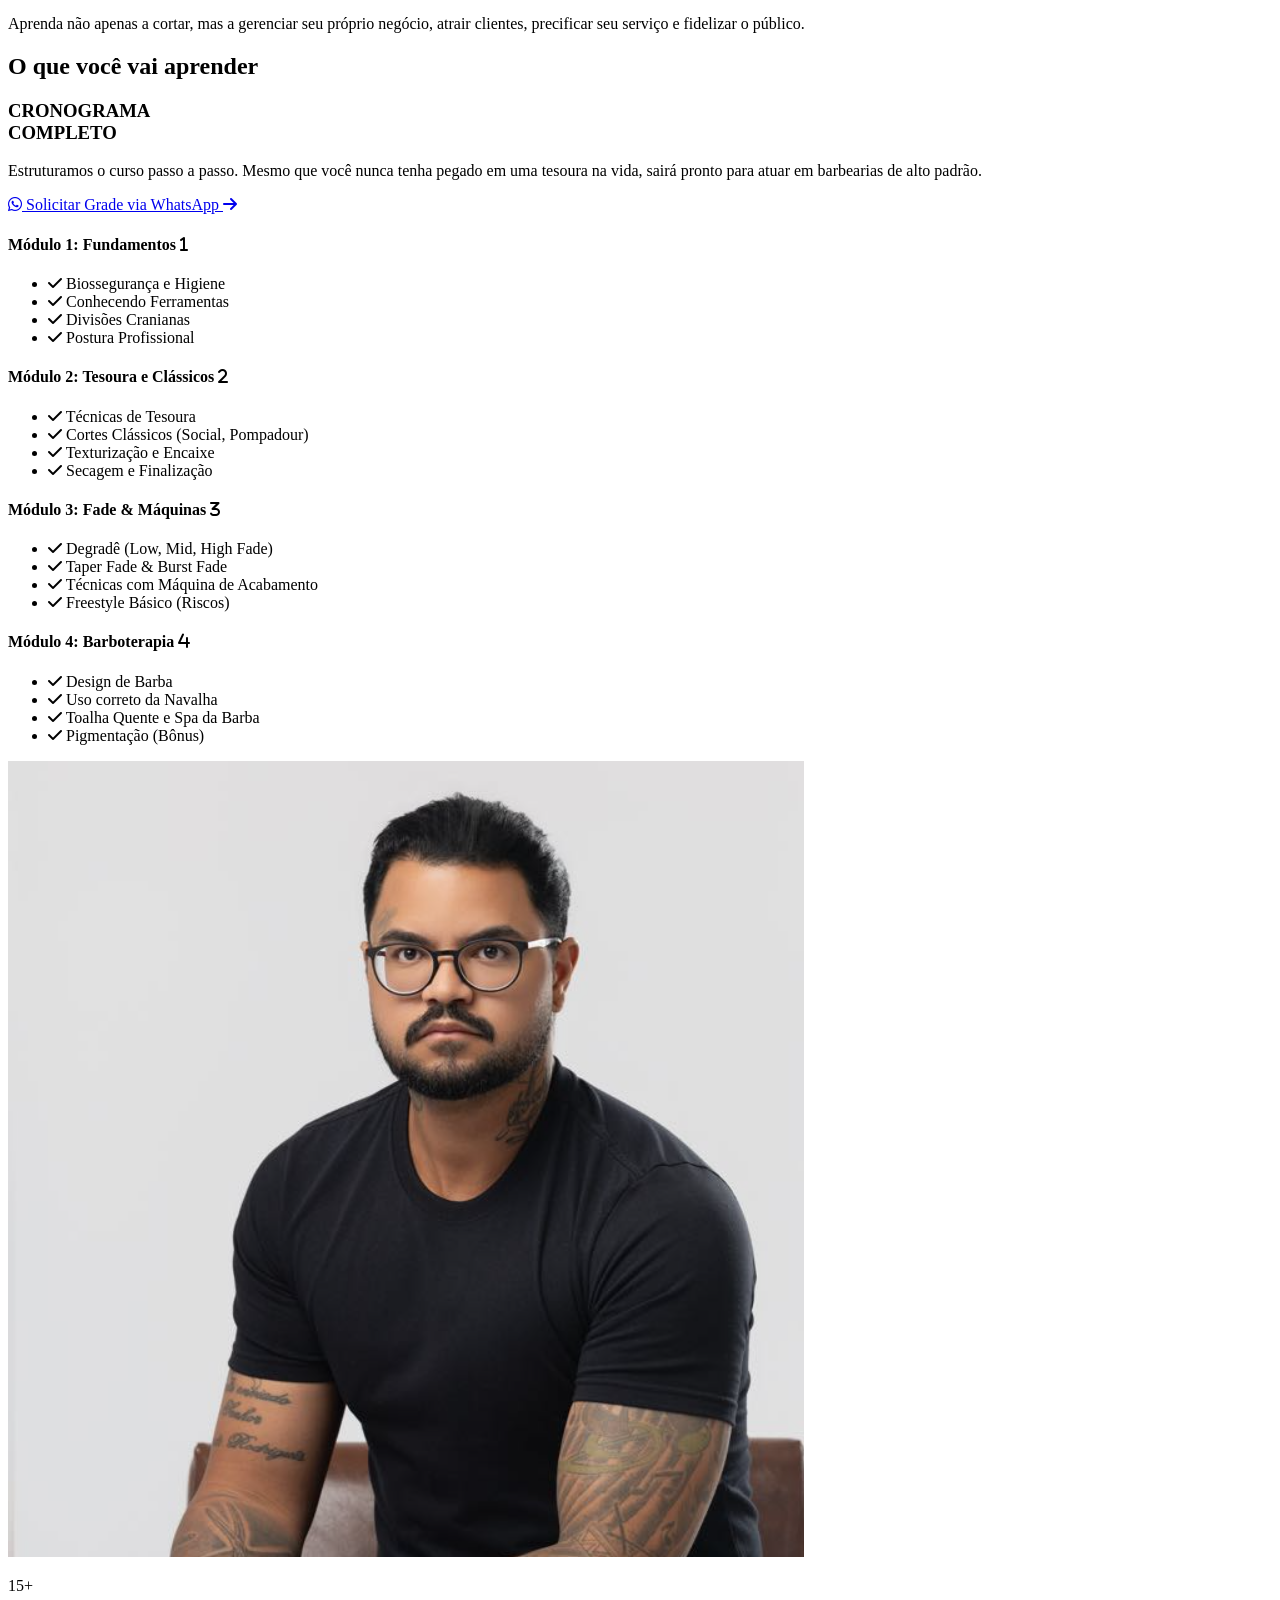
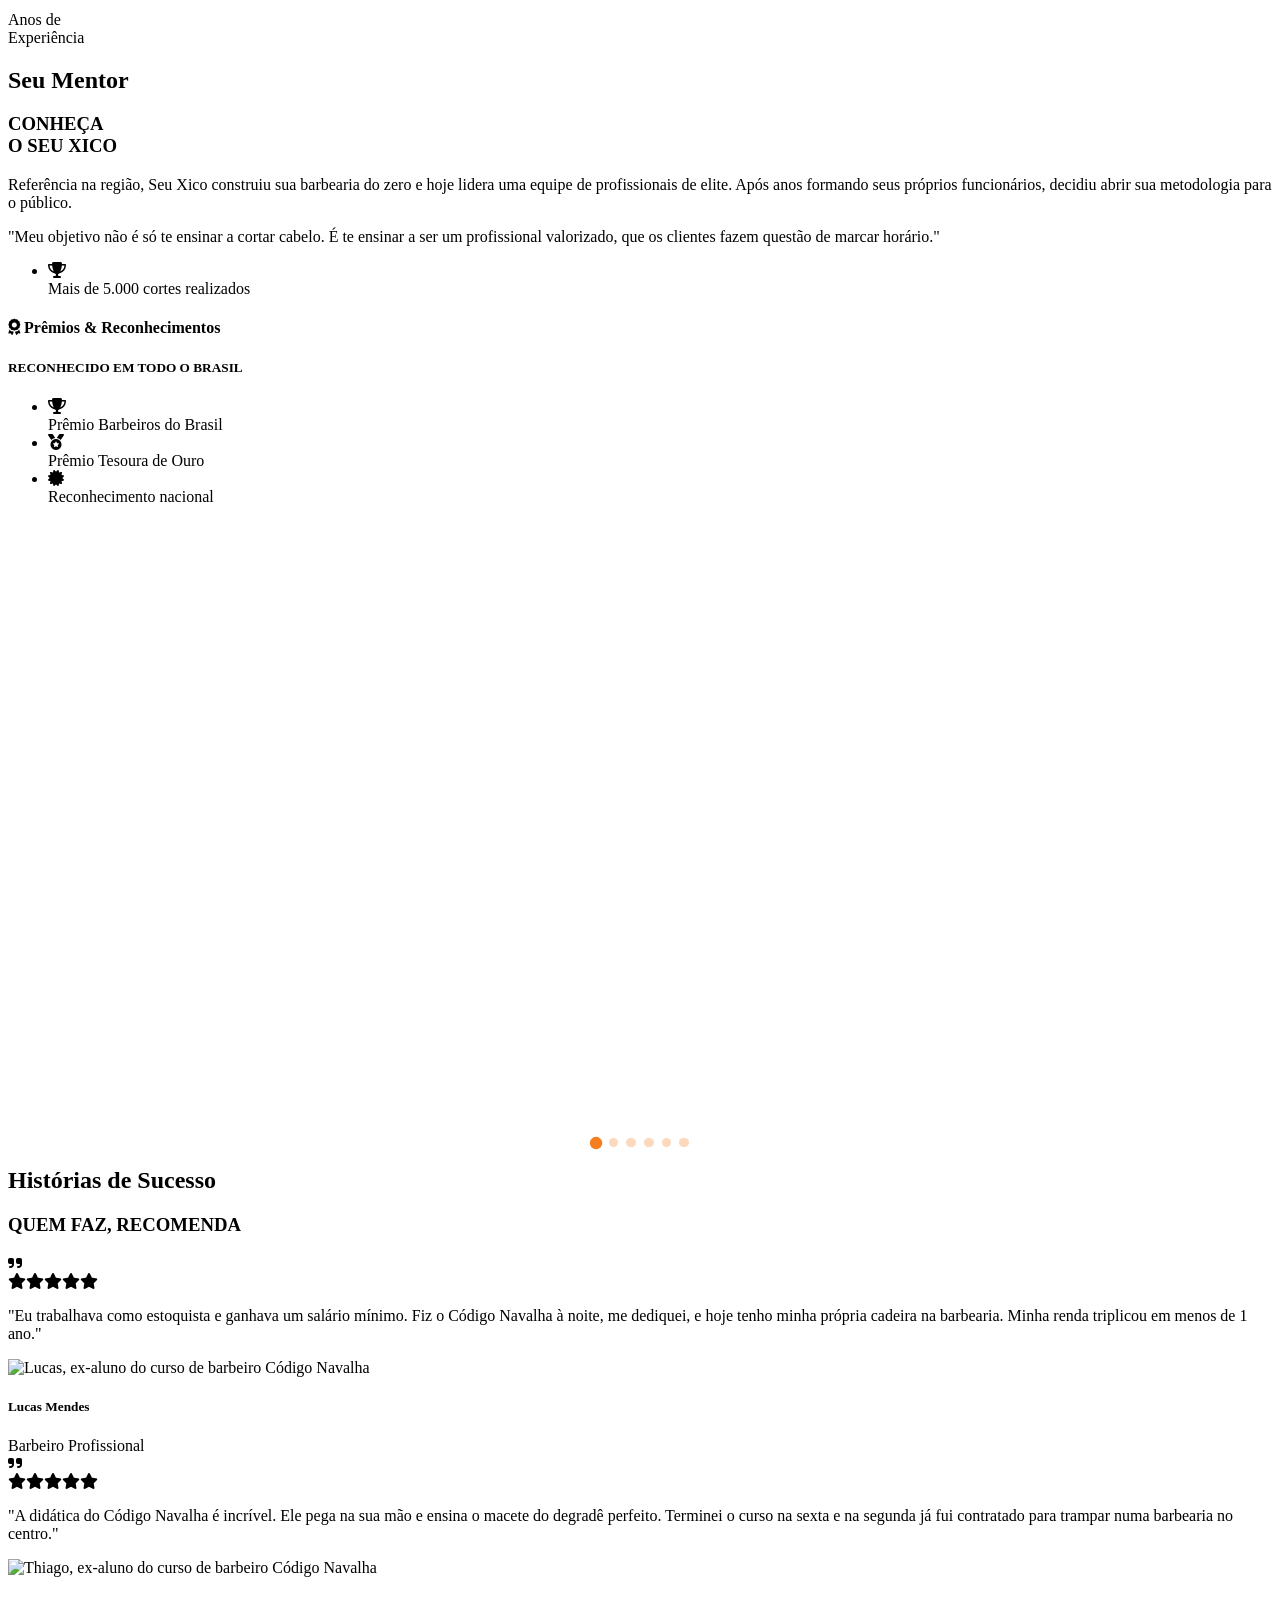
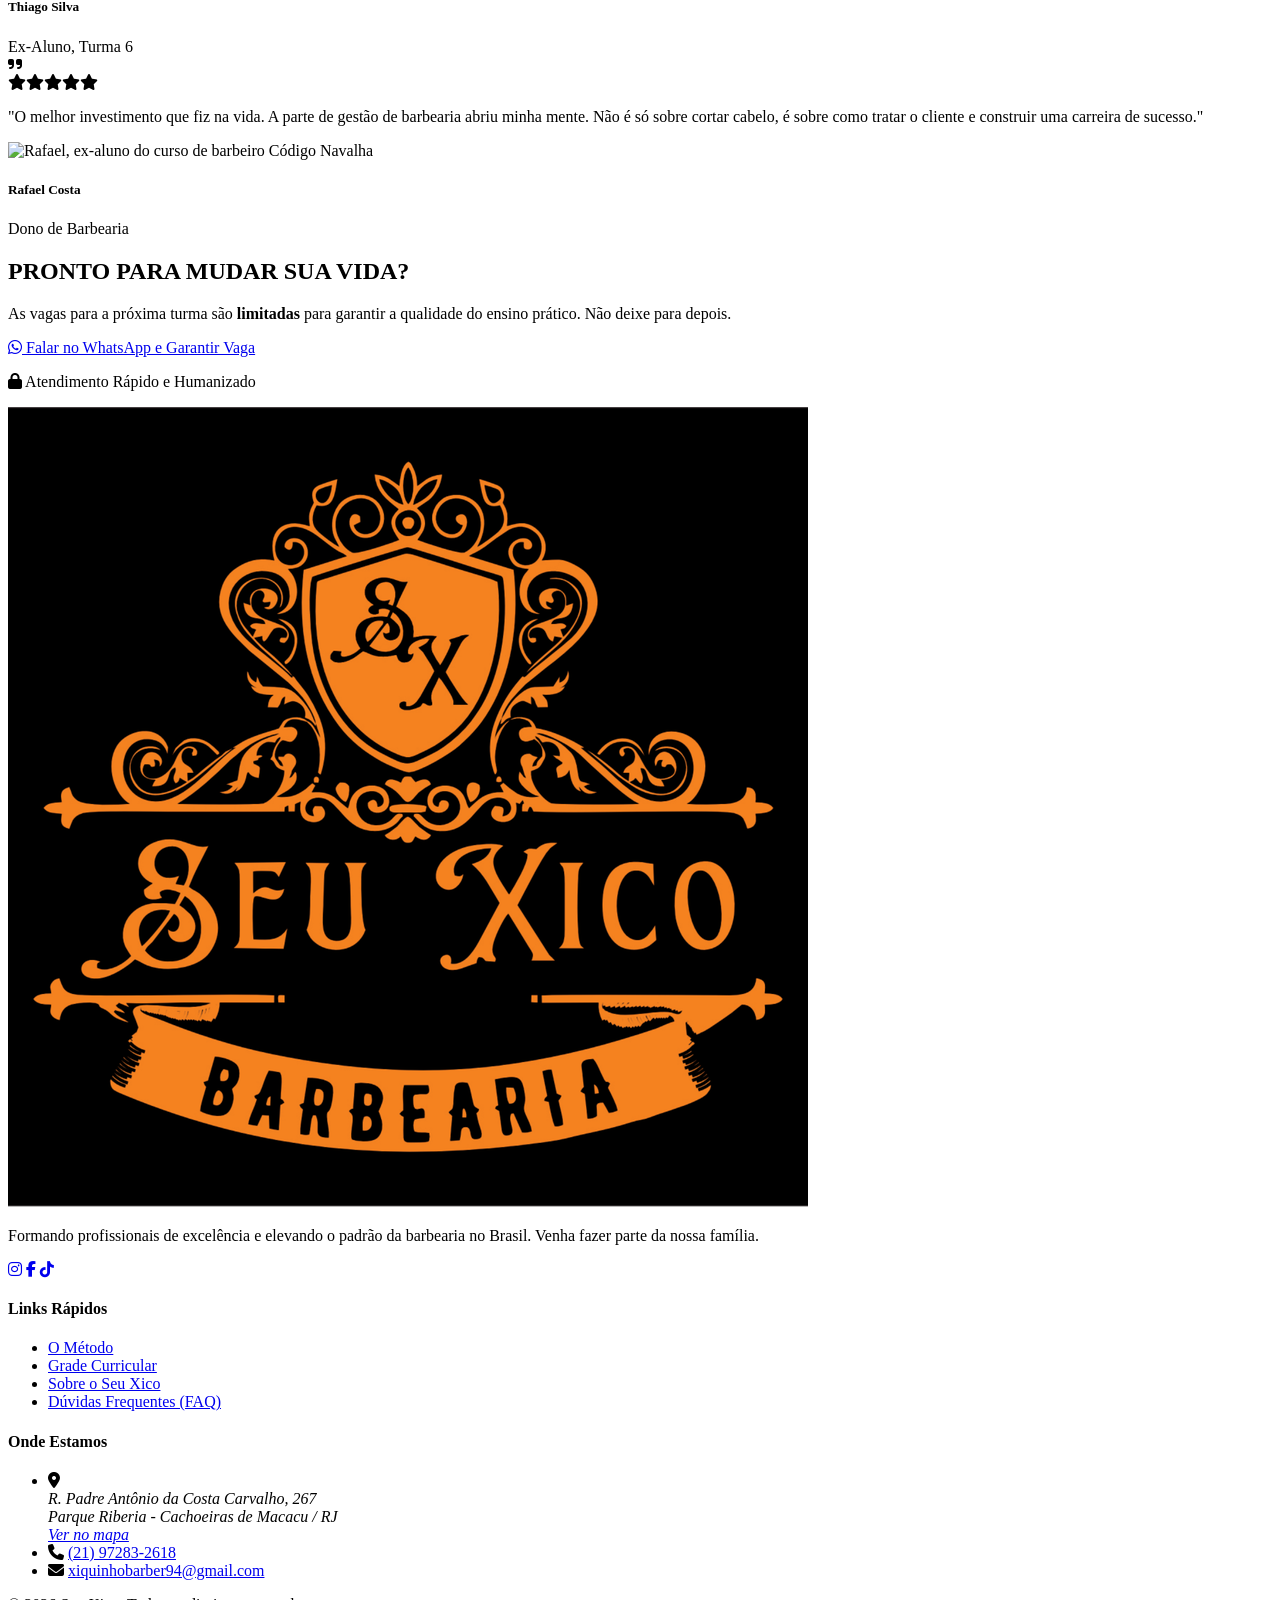
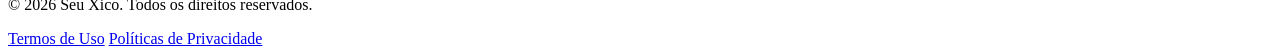
==== commit 51a8fa60: "feat: implementa SEO otimizado ao projeto" ====
--- a/index.html
+++ b/index.html
@@ -1,28 +1,38 @@
 <!DOCTYPE html>
 <html lang="pt-BR" class="scroll-smooth">
-<head>
-    <meta charset="UTF-8">
+<head>    <meta charset="UTF-8">
     <meta name="viewport" content="width=device-width, initial-scale=1.0">
-    <title>Curso de Barbeiro Profissional | Código Navalha — Seu Xico</title>
-
-    <!-- Favicon -->
-     <link rel="icon" href="./images/seu-xico-brand-logo.png" type="image/png">
-    
-    <!-- SEO Meta Tags -->
-    <meta name="description" content="Curso de Barbeiro Profissional Código Navalha, da Seu Xico. Aprenda do zero ao avançado e conquiste sua independência financeira com nosso método prático.">
-
-    <!-- CSS -->
-    <!-- Tailwind CSS -->
+    <title>Código Navalha - Curso de Barbeiro do Seu Xico | Cachoeiras de Macacu RJ</title>
+    <link rel="icon" href="./favicon.ico" sizes="any">
+    <link rel="icon" href="./images/seu-xico-brand-logo.png" type="image/png">
+    <link rel="apple-touch-icon" href="./images/apple-touch-icon.png">
+    <meta name="description" content="Código Navalha: curso de barbeiro do Seu Xico em Cachoeiras de Macacu, RJ. Do zero ao avançado, 100% prático. Garanta sua vaga pelo WhatsApp.">
+    <meta name="author" content="Seu Xico">
+    <meta name="robots" content="index, follow, max-image-preview:large, max-snippet:-1">
+    <meta name="theme-color" content="#000000">
+    <link rel="canonical" href="https://mrskillfull.github.io/seu-xico-codigo-navalha/">
+    <meta property="og:type" content="website">
+    <meta property="og:locale" content="pt_BR">
+    <meta property="og:site_name" content="Código Navalha - Seu Xico">
+    <meta property="og:title" content="Código Navalha - Curso de Barbeiro do Seu Xico | Cachoeiras de Macacu RJ">
+    <meta property="og:description" content="Código Navalha: curso de barbeiro do Seu Xico em Cachoeiras de Macacu, RJ. Do zero ao avançado, 100% prático. Garanta sua vaga pelo WhatsApp.">
+    <meta property="og:url" content="https://mrskillfull.github.io/seu-xico-codigo-navalha/">
+    <meta property="og:image" content="https://mrskillfull.github.io/seu-xico-codigo-navalha/images/og-cover.jpg">
+    <meta property="og:image:width" content="1200">
+    <meta property="og:image:height" content="630">
+    <meta name="twitter:card" content="summary_large_image">
+    <meta name="twitter:title" content="Código Navalha - Curso de Barbeiro do Seu Xico | Cachoeiras de Macacu RJ">
+    <meta name="twitter:description" content="Código Navalha: curso de barbeiro do Seu Xico em Cachoeiras de Macacu, RJ. Do zero ao avançado, 100% prático. Garanta sua vaga pelo WhatsApp.">
+    <meta name="twitter:image" content="https://mrskillfull.github.io/seu-xico-codigo-navalha/images/og-cover.jpg">
+    <script type="application/ld+json">{"@context":"https://schema.org","@graph":[{"@type":"BarberShop","@id":"https://mrskillfull.github.io/seu-xico-codigo-navalha/#barbearia","name":"Seu Xico Barbearia","url":"https://mrskillfull.github.io/seu-xico-codigo-navalha/","image":"https://mrskillfull.github.io/seu-xico-codigo-navalha/images/og-cover.jpg","telephone":"+55-21-97283-2618","email":"xiquinhobarber94@gmail.com","priceRange":"$$","address":{"@type":"PostalAddress","streetAddress":"R. Padre Antônio da Costa Carvalho, 267 - Parque Riberia","addressLocality":"Cachoeiras de Macacu","addressRegion":"RJ","addressCountry":"BR"},"sameAs":["https://www.instagram.com/seuxico__","https://www.facebook.com/profile.php?id=100004409051800","https://www.tiktok.com/@seu_xico"]},{"@type":"Course","name":"Código Navalha - Curso de Barbeiro Profissional","description":"Curso de barbeiro do zero ao avançado do Seu Xico em Cachoeiras de Macacu, RJ: fundamentos, fade e maquinas, barboterapia e gestao de barbearia.","provider":{"@type":"Organization","name":"Seu Xico"}},{"@type":"Organization","name":"Seu Xico","url":"https://mrskillfull.github.io/seu-xico-codigo-navalha/","logo":"https://mrskillfull.github.io/seu-xico-codigo-navalha/images/seu-xico-brand-logo.png"},{"@type":"WebSite","url":"https://mrskillfull.github.io/seu-xico-codigo-navalha/","name":"Código Navalha - Seu Xico","inLanguage":"pt-BR"}]}</script>
     <script src="https://cdn.tailwindcss.com"></script>
-    <!-- FontAwesome for Icons -->
     <link rel="stylesheet" href="https://cdnjs.cloudflare.com/ajax/libs/font-awesome/6.4.0/css/all.min.css">
-    <!-- Google Fonts -->
     <link rel="preconnect" href="https://fonts.googleapis.com">
     <link rel="preconnect" href="https://fonts.gstatic.com" crossorigin>
+    <link rel="dns-prefetch" href="https://cdn.tailwindcss.com">
+    <link rel="dns-prefetch" href="https://cdnjs.cloudflare.com">
     <link href="https://fonts.googleapis.com/css2?family=Montserrat:wght@300;400;600;700;800&family=Oswald:wght@400;500;700&display=swap" rel="stylesheet">
-    <!-- Custom CSS -->
-    <link rel="stylesheet" href="./css/style.css">
-</head>
+    <link rel="stylesheet" href="./css/style.css"></head>
 <body class="bg-brand-dark text-white font-sans antialiased selection:bg-brand-orange selection:text-black">
 
     <!-- Navbar -->
@@ -31,7 +41,7 @@
             <div class="flex justify-between items-center h-24">
                 <!-- Logo -->
                 <div class="flex-shrink-0 flex items-center cursor-pointer" onclick="window.scrollTo(0,0)">
-                    <img src="./images/seu-xico-brand-logo.png" alt="Seu Xico Barbearia" class="h-20 w-auto object-contain">
+                    <img src="./images/seu-xico-brand-logo.png" alt="Seu Xico Barbearia - curso de barbeiro Código Navalha em Cachoeiras de Macacu RJ" class="h-20 w-auto object-contain">
                 </div>
                 
                 <!-- Desktop Menu -->
@@ -89,9 +99,9 @@
                 
                 <div class="mt-10 flex items-center justify-center lg:justify-start gap-4">
                     <div class="flex -space-x-3">
-                        <img class="w-10 h-10 rounded-full border-2 border-brand-dark" src="https://images.unsplash.com/photo-1506794778202-cad84cf45f1d?auto=format&fit=crop&w=100&q=80" alt="Aluno">
-                        <img class="w-10 h-10 rounded-full border-2 border-brand-dark" src="https://images.unsplash.com/photo-1507003211169-0a1dd7228f2d?auto=format&fit=crop&w=100&q=80" alt="Aluno">
-                        <img class="w-10 h-10 rounded-full border-2 border-brand-dark" src="https://images.unsplash.com/photo-1519085360753-af0119f7cbe7?auto=format&fit=crop&w=100&q=80" alt="Aluno">
+                        <img class="w-10 h-10 rounded-full border-2 border-brand-dark" src="https://images.unsplash.com/photo-1506794778202-cad84cf45f1d?auto=format&fit=crop&w=100&q=80" alt="Aluno do curso de barbeiro Código Navalha do Seu Xico">
+                        <img class="w-10 h-10 rounded-full border-2 border-brand-dark" src="https://images.unsplash.com/photo-1507003211169-0a1dd7228f2d?auto=format&fit=crop&w=100&q=80" alt="Aluno do curso de barbeiro Código Navalha do Seu Xico">
+                        <img class="w-10 h-10 rounded-full border-2 border-brand-dark" src="https://images.unsplash.com/photo-1519085360753-af0119f7cbe7?auto=format&fit=crop&w=100&q=80" alt="Aluno do curso de barbeiro Código Navalha do Seu Xico">
                         <div class="w-10 h-10 rounded-full border-2 border-brand-dark bg-brand-light flex items-center justify-center text-xs font-bold">+100</div>
                     </div>
                     <p class="text-sm text-gray-400">Junte-se a mais de <span class="text-brand-orange font-bold">100 alunos</span> formados.</p>
@@ -101,7 +111,7 @@
             <div class="hidden lg:block w-2/5">
                 <div class="relative">
                     <div class="absolute inset-0 bg-brand-orange rounded-full opacity-20 blur-3xl filter"></div>
-                    <img src="https://images.unsplash.com/photo-1622286342621-4bd786c2447c?auto=format&fit=crop&w=600&q=80" alt="Barbeiro Cortando Cabelo" class="relative z-10 rounded-2xl shadow-2xl border border-white/10 transform rotate-2 hover:rotate-0 transition-transform duration-500">
+                    <img src="https://images.unsplash.com/photo-1622286342621-4bd786c2447c?auto=format&fit=crop&w=600&q=80" alt="Aluno do curso de barbeiro Código Navalha cortando cabelo na pratica" class="relative z-10 rounded-2xl shadow-2xl border border-white/10 transform rotate-2 hover:rotate-0 transition-transform duration-500">
                     
                     <!-- Floating Badge -->
                     <div class="absolute -bottom-6 -left-10 bg-brand-light border border-brand-orange/30 p-4 rounded-xl shadow-xl z-20 flex items-center gap-4">
@@ -237,7 +247,7 @@
         <div class="max-w-7xl mx-auto px-4 sm:px-6 lg:px-8">
             <div class="bg-brand-dark/90 backdrop-blur-md rounded-3xl p-8 md:p-12 border border-brand-orange/20 flex flex-wrap flex-col md:flex-row items-center gap-12 shadow-2xl">
                 <div class="md:flex-1 min-w-0 relative">
-                    <img src="./images/seu-xico.png" alt="Mestre Seu Xico" class="rounded-2xl shadow-xl w-full object-cover aspect-square grayscale hover:grayscale-0 transition-all duration-500">
+                    <img src="./images/seu-xico.png" alt="Seu Xico, barbeiro e criador do curso de barbeiro Código Navalha" class="rounded-2xl shadow-xl w-full object-cover aspect-square grayscale hover:grayscale-0 transition-all duration-500">
                     <div class="absolute -bottom-6 -right-6 bg-brand-orange text-brand-dark p-6 rounded-xl shadow-lg transform rotate-3">
                         <p class="font-heading text-4xl font-bold">15+</p>
                         <p class="font-bold text-sm leading-tight uppercase">Anos de<br>Experiência</p>
@@ -297,33 +307,33 @@
                             <!-- Viewport: a altura se adapta à proporção da imagem ativa (via JS) -->
                             <div class="premios-viewport relative w-full overflow-hidden rounded-2xl shadow-xl border border-brand-orange/20 bg-brand-light">
                                 <img src="./images/seu-xico-premio-1.jpeg"
-                                     width="2171" height="3861"
-                                     alt="Prêmio recebido pelo Seu Xico (1 de 6)"
+                                     width="899" height="1600"
+                                     alt="Seu Xico recebendo premio de barbearia pelo metodo Código Navalha - foto 1 de 6"
                                      loading="lazy"
                                      class="premios-slide is-active">
                                 <img src="./images/seu-xico-premio-2.jpeg"
-                                     width="2778" height="3137"
-                                     alt="Prêmio recebido pelo Seu Xico (2 de 6)"
+                                     width="1416" height="1600"
+                                     alt="Seu Xico recebendo premio de barbearia pelo metodo Código Navalha - foto 2 de 6"
                                      loading="lazy"
                                      class="premios-slide">
                                 <img src="./images/seu-xico-premio-3.jpeg"
-                                     width="4160" height="2765"
-                                     alt="Prêmio recebido pelo Seu Xico (3 de 6)"
+                                     width="1600" height="1063"
+                                     alt="Seu Xico recebendo premio de barbearia pelo metodo Código Navalha - foto 3 de 6"
                                      loading="lazy"
                                      class="premios-slide">
                                 <img src="./images/seu-xico-premio-4.jpeg"
-                                     width="4160" height="2765"
-                                     alt="Prêmio recebido pelo Seu Xico (4 de 6)"
+                                     width="1600" height="1063"
+                                     alt="Seu Xico recebendo premio de barbearia pelo metodo Código Navalha - foto 4 de 6"
                                      loading="lazy"
                                      class="premios-slide">
                                 <img src="./images/seu-xico-premio-5.jpeg"
-                                     width="1980" height="3520"
-                                     alt="Prêmio recebido pelo Seu Xico (5 de 6)"
+                                     width="900" height="1600"
+                                     alt="Seu Xico recebendo premio de barbearia pelo metodo Código Navalha - foto 5 de 6"
                                      loading="lazy"
                                      class="premios-slide">
                                 <img src="./images/seu-xico-premio-6.jpeg"
                                      width="900" height="1600"
-                                     alt="Prêmio recebido pelo Seu Xico (6 de 6)"
+                                     alt="Seu Xico recebendo premio de barbearia pelo metodo Código Navalha - foto 6 de 6"
                                      loading="lazy"
                                      class="premios-slide">
                             </div>
@@ -369,7 +379,7 @@
                     </div>
                     <p class="text-gray-300 text-sm mb-6 italic">"Eu trabalhava como estoquista e ganhava um salário mínimo. Fiz o Código Navalha à noite, me dediquei, e hoje tenho minha própria cadeira na barbearia. Minha renda triplicou em menos de 1 ano."</p>
                     <div class="flex items-center gap-4">
-                        <img src="https://images.unsplash.com/photo-1599566150163-29194dcaad36?auto=format&fit=crop&w=100&q=80" alt="Lucas" class="w-12 h-12 rounded-full object-cover">
+                        <img src="https://images.unsplash.com/photo-1599566150163-29194dcaad36?auto=format&fit=crop&w=100&q=80" alt="Lucas, ex-aluno do curso de barbeiro Código Navalha" class="w-12 h-12 rounded-full object-cover">
                         <div>
                             <h5 class="font-bold">Lucas Mendes</h5>
                             <span class="text-xs text-brand-orange">Barbeiro Profissional</span>
@@ -385,7 +395,7 @@
                     </div>
                     <p class="text-gray-300 text-sm mb-6 italic">"A didática do Código Navalha é incrível. Ele pega na sua mão e ensina o macete do degradê perfeito. Terminei o curso na sexta e na segunda já fui contratado para trampar numa barbearia no centro."</p>
                     <div class="flex items-center gap-4">
-                        <img src="https://images.unsplash.com/photo-1535713875002-d1d0cf377fde?auto=format&fit=crop&w=100&q=80" alt="Thiago" class="w-12 h-12 rounded-full object-cover">
+                        <img src="https://images.unsplash.com/photo-1535713875002-d1d0cf377fde?auto=format&fit=crop&w=100&q=80" alt="Thiago, ex-aluno do curso de barbeiro Código Navalha" class="w-12 h-12 rounded-full object-cover">
                         <div>
                             <h5 class="font-bold">Thiago Silva</h5>
                             <span class="text-xs text-brand-orange">Ex-Aluno, Turma 6</span>
@@ -401,7 +411,7 @@
                     </div>
                     <p class="text-gray-300 text-sm mb-6 italic">"O melhor investimento que fiz na vida. A parte de gestão de barbearia abriu minha mente. Não é só sobre cortar cabelo, é sobre como tratar o cliente e construir uma carreira de sucesso."</p>
                     <div class="flex items-center gap-4">
-                        <img src="https://images.unsplash.com/photo-1607990281513-2c110a25bd8c?auto=format&fit=crop&w=100&q=80" alt="Rafael" class="w-12 h-12 rounded-full object-cover">
+                        <img src="https://images.unsplash.com/photo-1607990281513-2c110a25bd8c?auto=format&fit=crop&w=100&q=80" alt="Rafael, ex-aluno do curso de barbeiro Código Navalha" class="w-12 h-12 rounded-full object-cover">
                         <div>
                             <h5 class="font-bold">Rafael Costa</h5>
                             <span class="text-xs text-brand-orange">Dono de Barbearia</span>
@@ -437,7 +447,7 @@
                 <div>
                     <div class="mb-6">
                         <!-- Logo no rodapé -->
-                        <img src="./images/seu-xico-brand-logo.png" alt="Seu Xico Barbearia" class="h-24 w-auto object-contain filter grayscale hover:grayscale-0 transition-all duration-300">
+                        <img src="./images/seu-xico-brand-logo.png" alt="Seu Xico Barbearia - curso de barbeiro Código Navalha em Cachoeiras de Macacu RJ" class="h-24 w-auto object-contain filter grayscale hover:grayscale-0 transition-all duration-300">
                     </div>
                     <p class="text-gray-400 text-sm leading-relaxed mb-6">
                         Formando profissionais de excelência e elevando o padrão da barbearia no Brasil. Venha fazer parte da nossa família.
@@ -466,15 +476,15 @@
                     <ul class="space-y-4 text-sm text-gray-400">
                         <li class="flex items-start gap-3">
                             <i class="fa-solid fa-location-dot mt-1 text-brand-orange"></i>
-                            <span>R. Padre Antônio da Costa Carvalho, 267<br>Parque Riberia - Cachoeiras de Macacu / RJ</span>
+                            <address class="not-italic">R. Padre Antônio da Costa Carvalho, 267<br>Parque Riberia - Cachoeiras de Macacu / RJ<br><a class="text-brand-orange hover:underline" href="https://maps.app.goo.gl/df7bGj9KAME6VXmS8" target="_blank" rel="noopener">Ver no mapa</a></address>
                         </li>
                         <li class="flex items-center gap-3">
                             <i class="fa-solid fa-phone text-brand-orange"></i>
-                            <span>(21) 97283-2618</span>
+                            <a href="tel:+5521972832618">(21) 97283-2618</a>
                         </li>
                         <li class="flex items-center gap-3">
                             <i class="fa-solid fa-envelope text-brand-orange"></i>
-                            <span>xiquinhobarber94@gmail.com</span>
+                            <a href="mailto:xiquinhobarber94@gmail.com">xiquinhobarber94@gmail.com</a>
                         </li>
                     </ul>
                 </div>
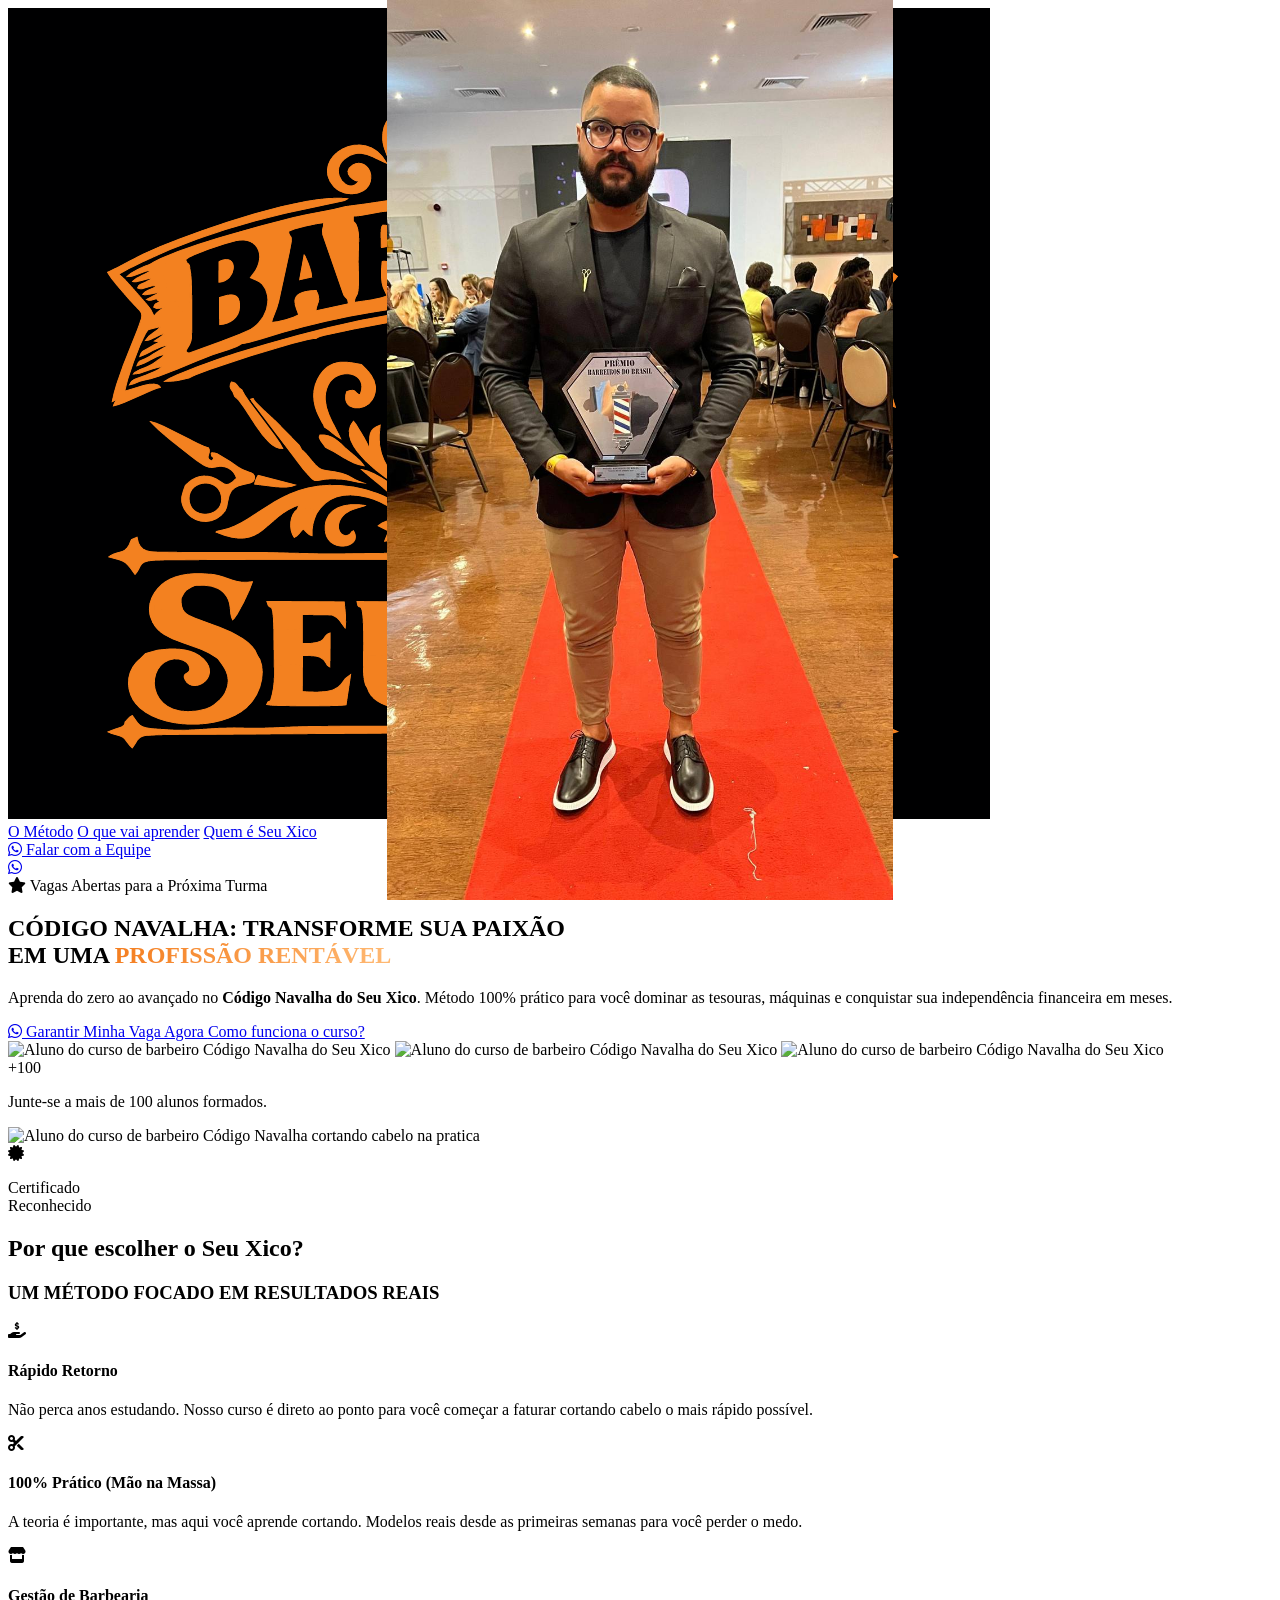
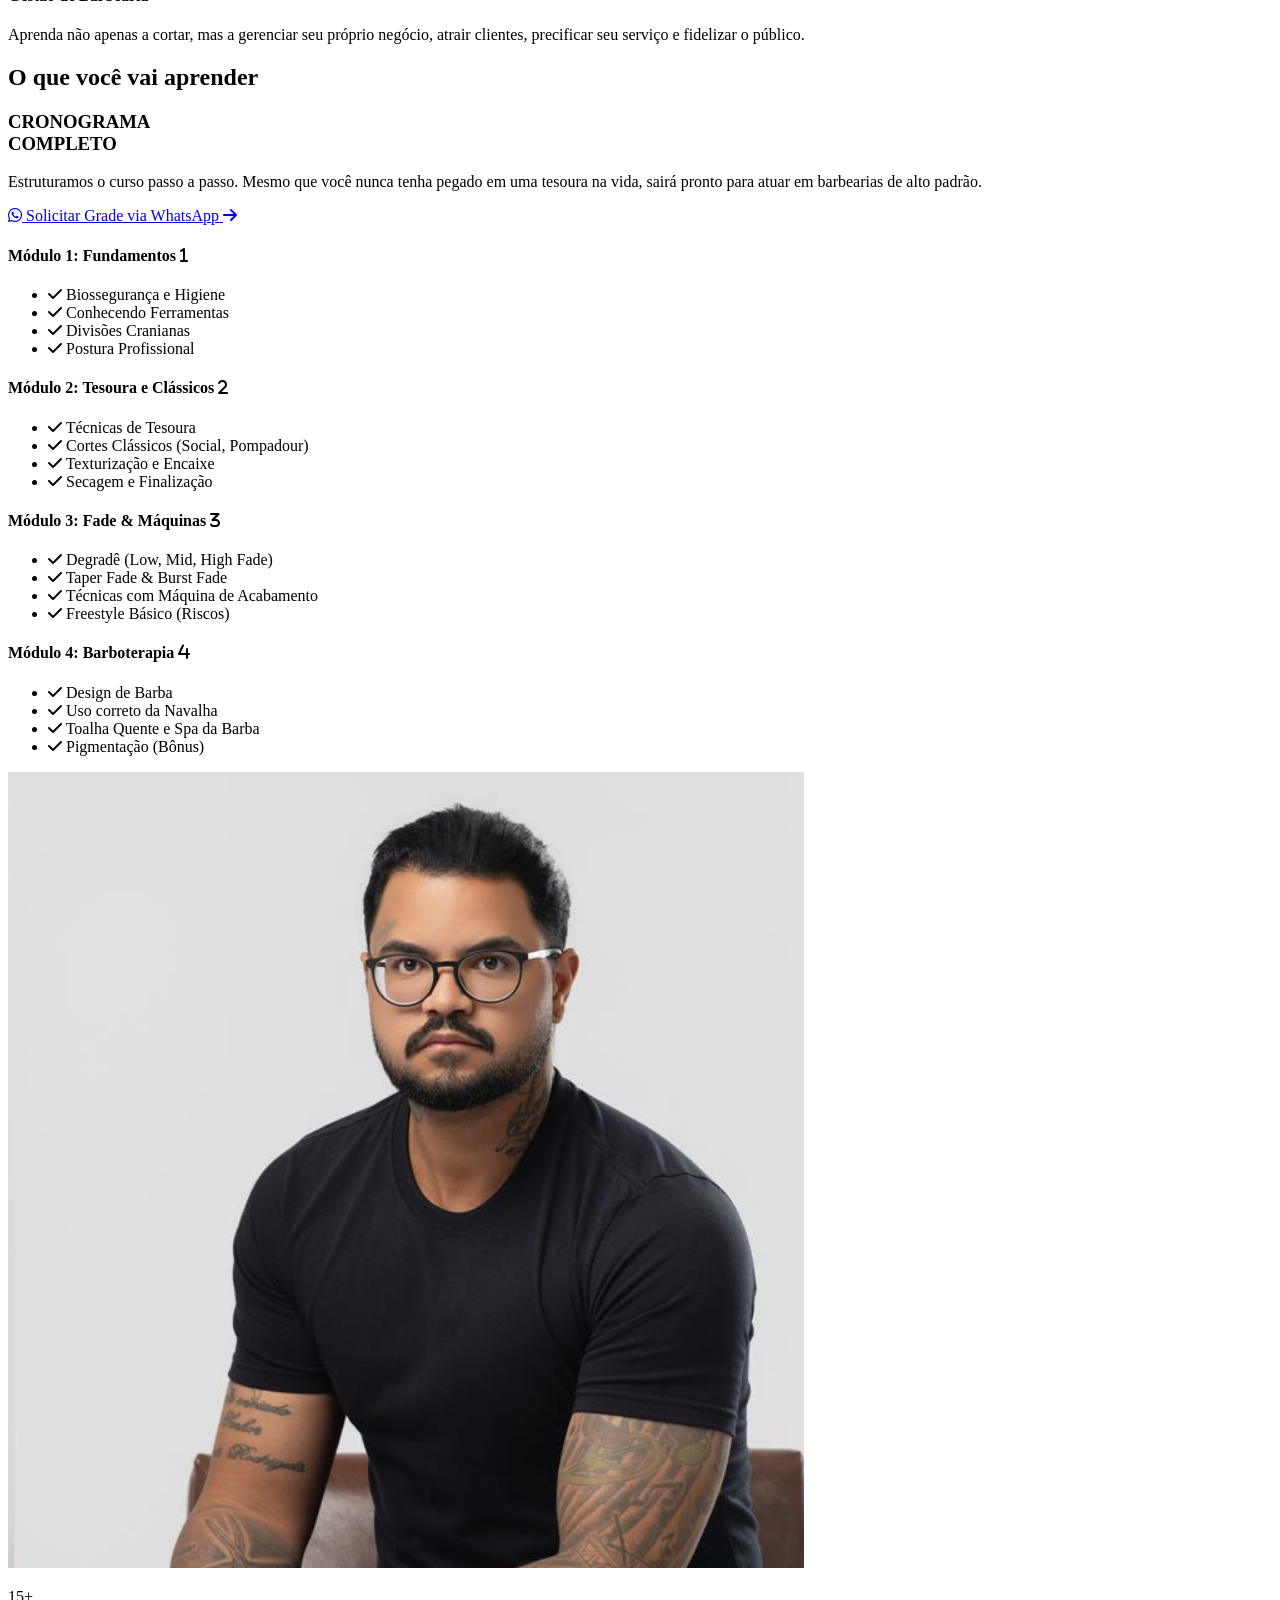
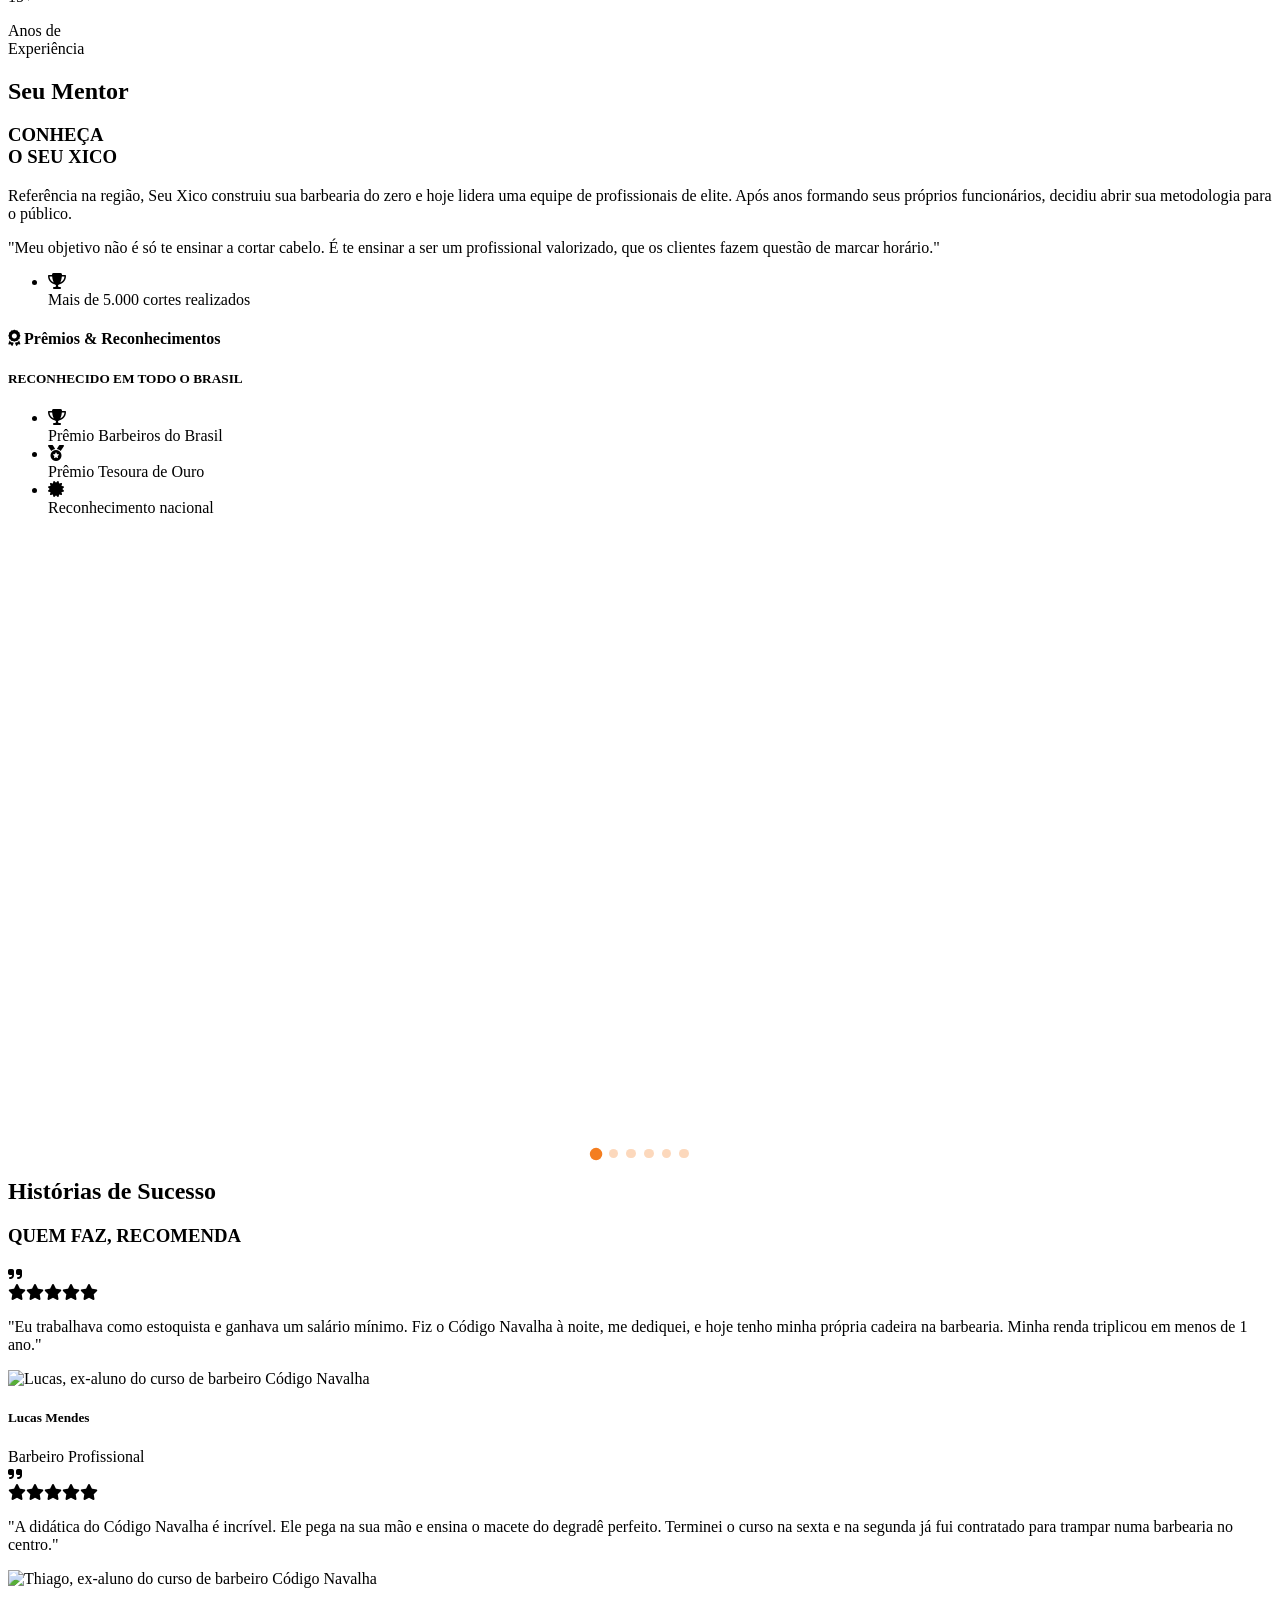
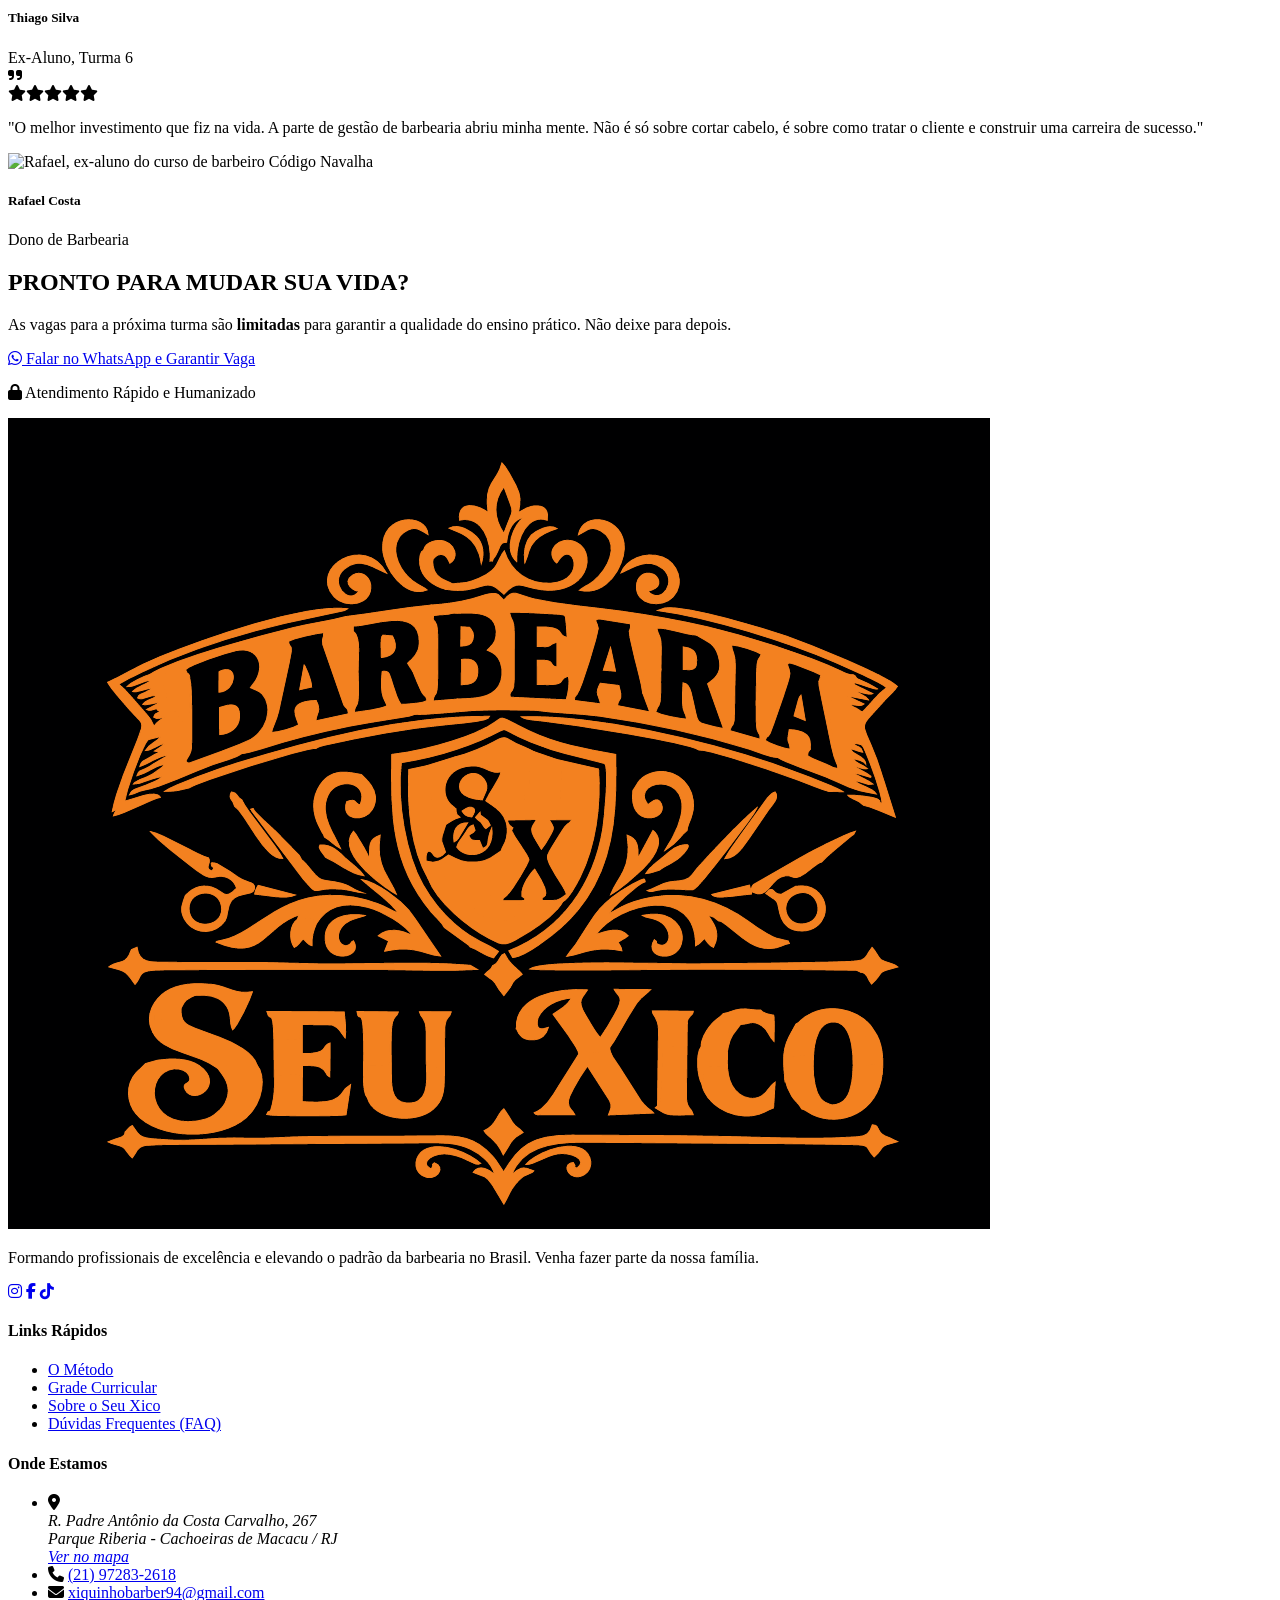
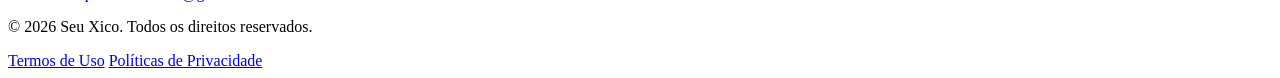
==== commit b9df05ec: "fix: remove tag de imagem para dispositivos apple touch" ====
--- a/index.html
+++ b/index.html
@@ -1,13 +1,15 @@
 <!DOCTYPE html>
 <html lang="pt-BR" class="scroll-smooth">
-<head>    <meta charset="UTF-8">
+<head>
+    <meta charset="UTF-8">
     <meta name="viewport" content="width=device-width, initial-scale=1.0">
     <title>Código Navalha - Curso de Barbeiro do Seu Xico | Cachoeiras de Macacu RJ</title>
     <link rel="icon" href="./favicon.ico" sizes="any">
     <link rel="icon" href="./images/seu-xico-brand-logo.png" type="image/png">
-    <link rel="apple-touch-icon" href="./images/apple-touch-icon.png">
     <meta name="description" content="Código Navalha: curso de barbeiro do Seu Xico em Cachoeiras de Macacu, RJ. Do zero ao avançado, 100% prático. Garanta sua vaga pelo WhatsApp.">
     <meta name="author" content="Seu Xico">
+
+    <!-- SEO -->
     <meta name="robots" content="index, follow, max-image-preview:large, max-snippet:-1">
     <meta name="theme-color" content="#000000">
     <link rel="canonical" href="https://mrskillfull.github.io/seu-xico-codigo-navalha/">
@@ -25,6 +27,8 @@
     <meta name="twitter:description" content="Código Navalha: curso de barbeiro do Seu Xico em Cachoeiras de Macacu, RJ. Do zero ao avançado, 100% prático. Garanta sua vaga pelo WhatsApp.">
     <meta name="twitter:image" content="https://mrskillfull.github.io/seu-xico-codigo-navalha/images/og-cover.jpg">
     <script type="application/ld+json">{"@context":"https://schema.org","@graph":[{"@type":"BarberShop","@id":"https://mrskillfull.github.io/seu-xico-codigo-navalha/#barbearia","name":"Seu Xico Barbearia","url":"https://mrskillfull.github.io/seu-xico-codigo-navalha/","image":"https://mrskillfull.github.io/seu-xico-codigo-navalha/images/og-cover.jpg","telephone":"+55-21-97283-2618","email":"xiquinhobarber94@gmail.com","priceRange":"$$","address":{"@type":"PostalAddress","streetAddress":"R. Padre Antônio da Costa Carvalho, 267 - Parque Riberia","addressLocality":"Cachoeiras de Macacu","addressRegion":"RJ","addressCountry":"BR"},"sameAs":["https://www.instagram.com/seuxico__","https://www.facebook.com/profile.php?id=100004409051800","https://www.tiktok.com/@seu_xico"]},{"@type":"Course","name":"Código Navalha - Curso de Barbeiro Profissional","description":"Curso de barbeiro do zero ao avançado do Seu Xico em Cachoeiras de Macacu, RJ: fundamentos, fade e maquinas, barboterapia e gestao de barbearia.","provider":{"@type":"Organization","name":"Seu Xico"}},{"@type":"Organization","name":"Seu Xico","url":"https://mrskillfull.github.io/seu-xico-codigo-navalha/","logo":"https://mrskillfull.github.io/seu-xico-codigo-navalha/images/seu-xico-brand-logo.png"},{"@type":"WebSite","url":"https://mrskillfull.github.io/seu-xico-codigo-navalha/","name":"Código Navalha - Seu Xico","inLanguage":"pt-BR"}]}</script>
+    
+    <!-- CSS -->
     <script src="https://cdn.tailwindcss.com"></script>
     <link rel="stylesheet" href="https://cdnjs.cloudflare.com/ajax/libs/font-awesome/6.4.0/css/all.min.css">
     <link rel="preconnect" href="https://fonts.googleapis.com">
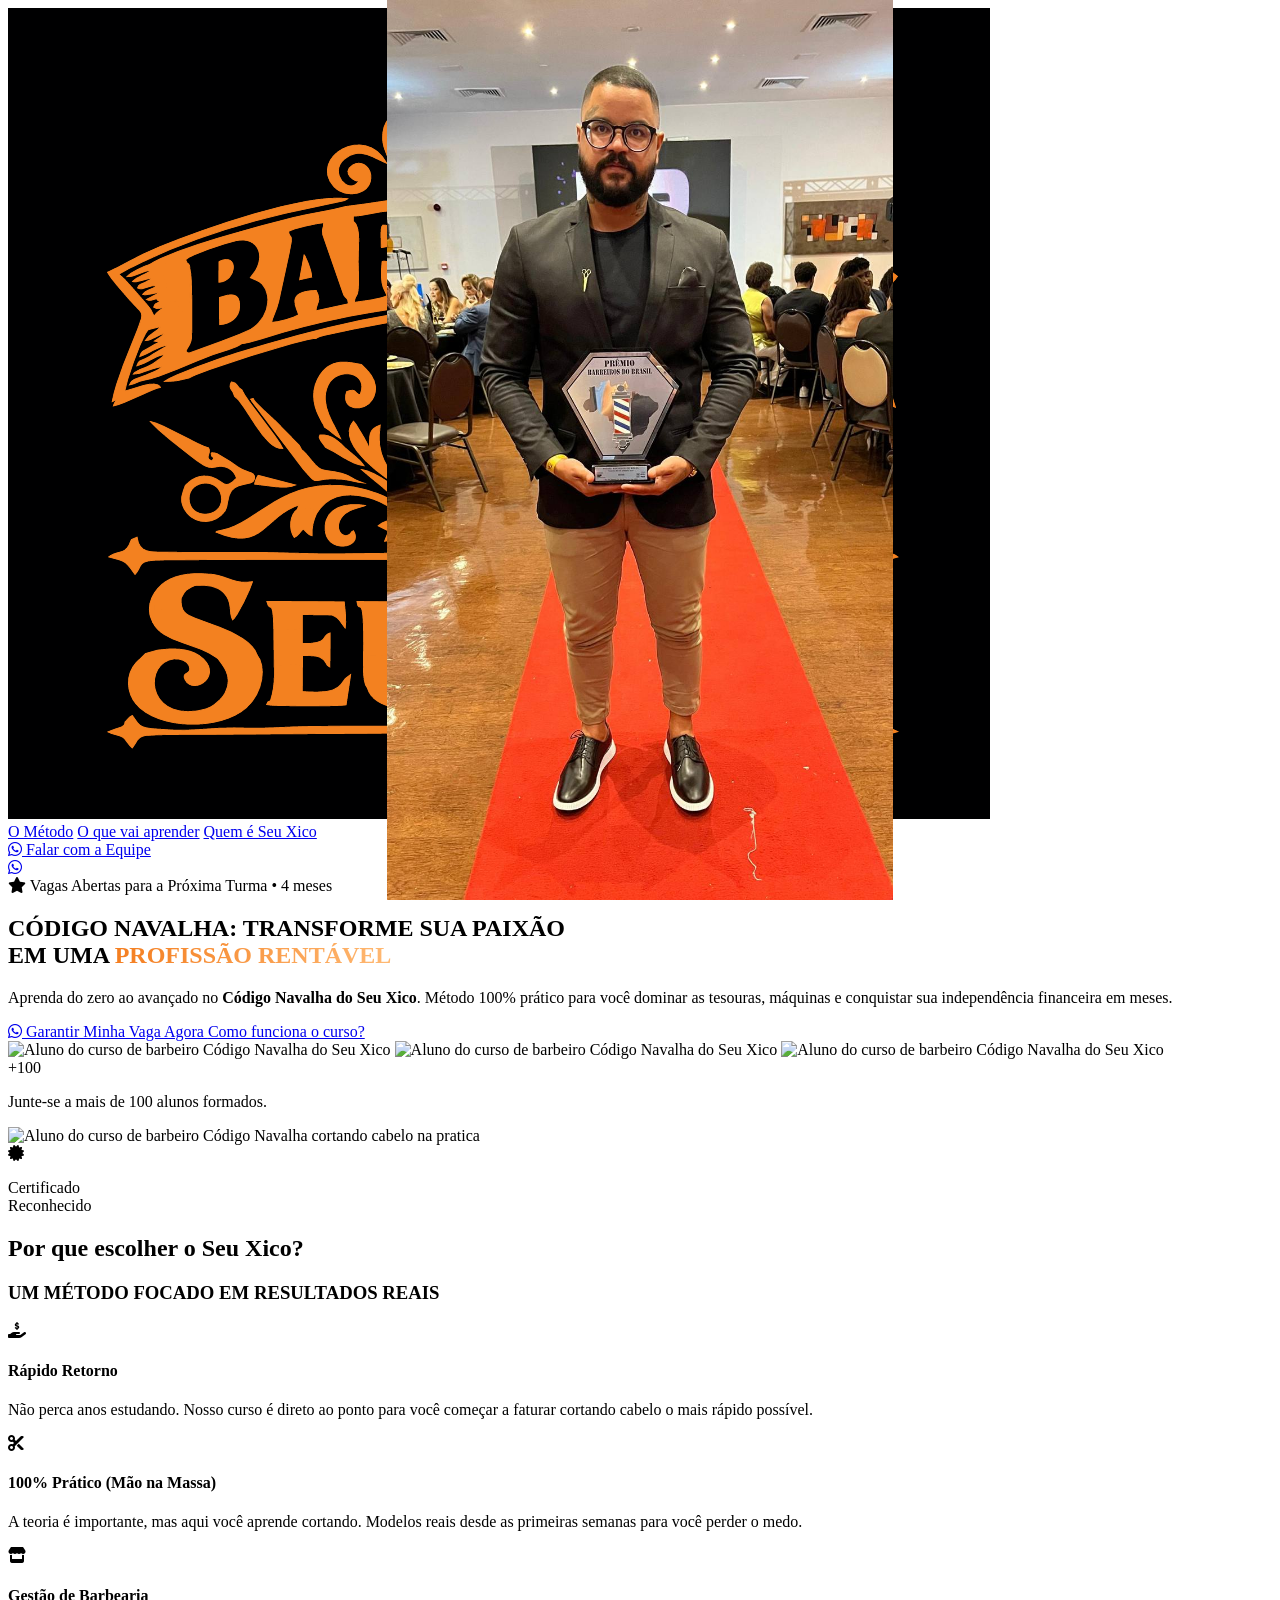
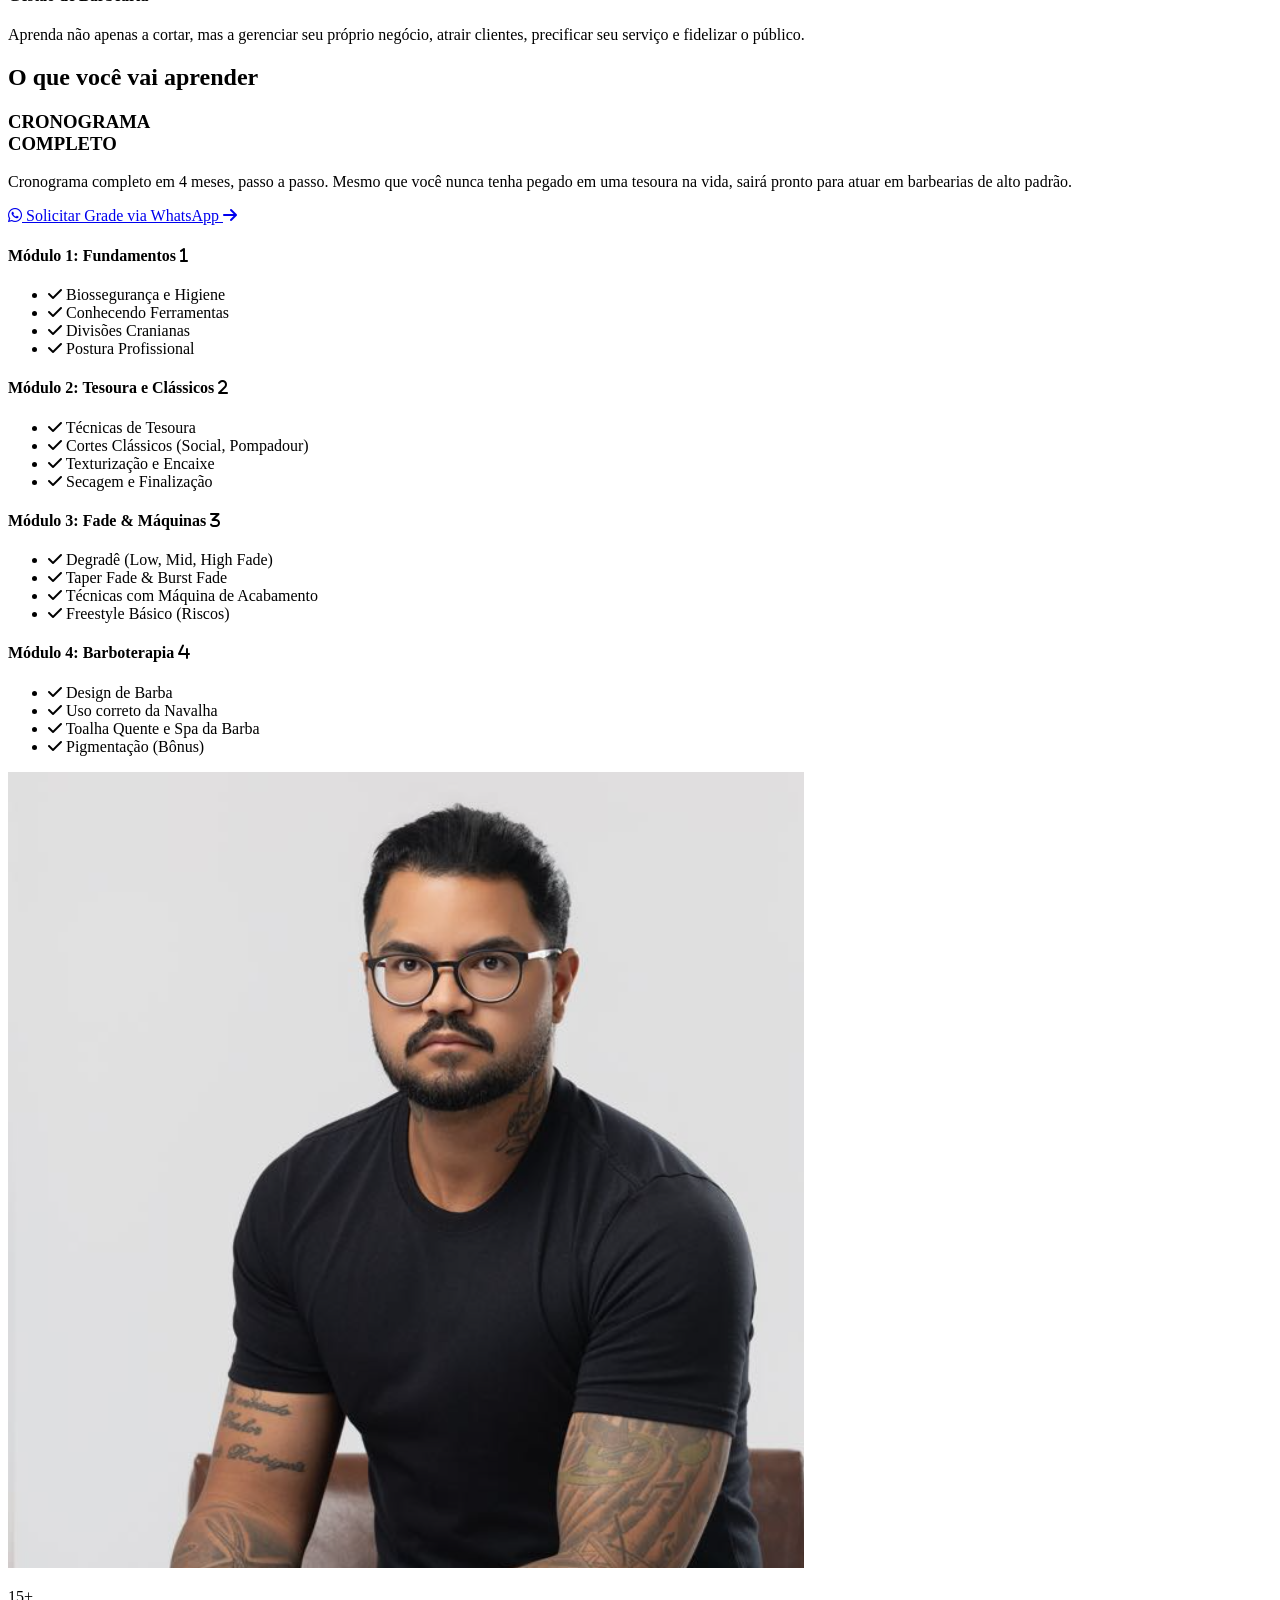
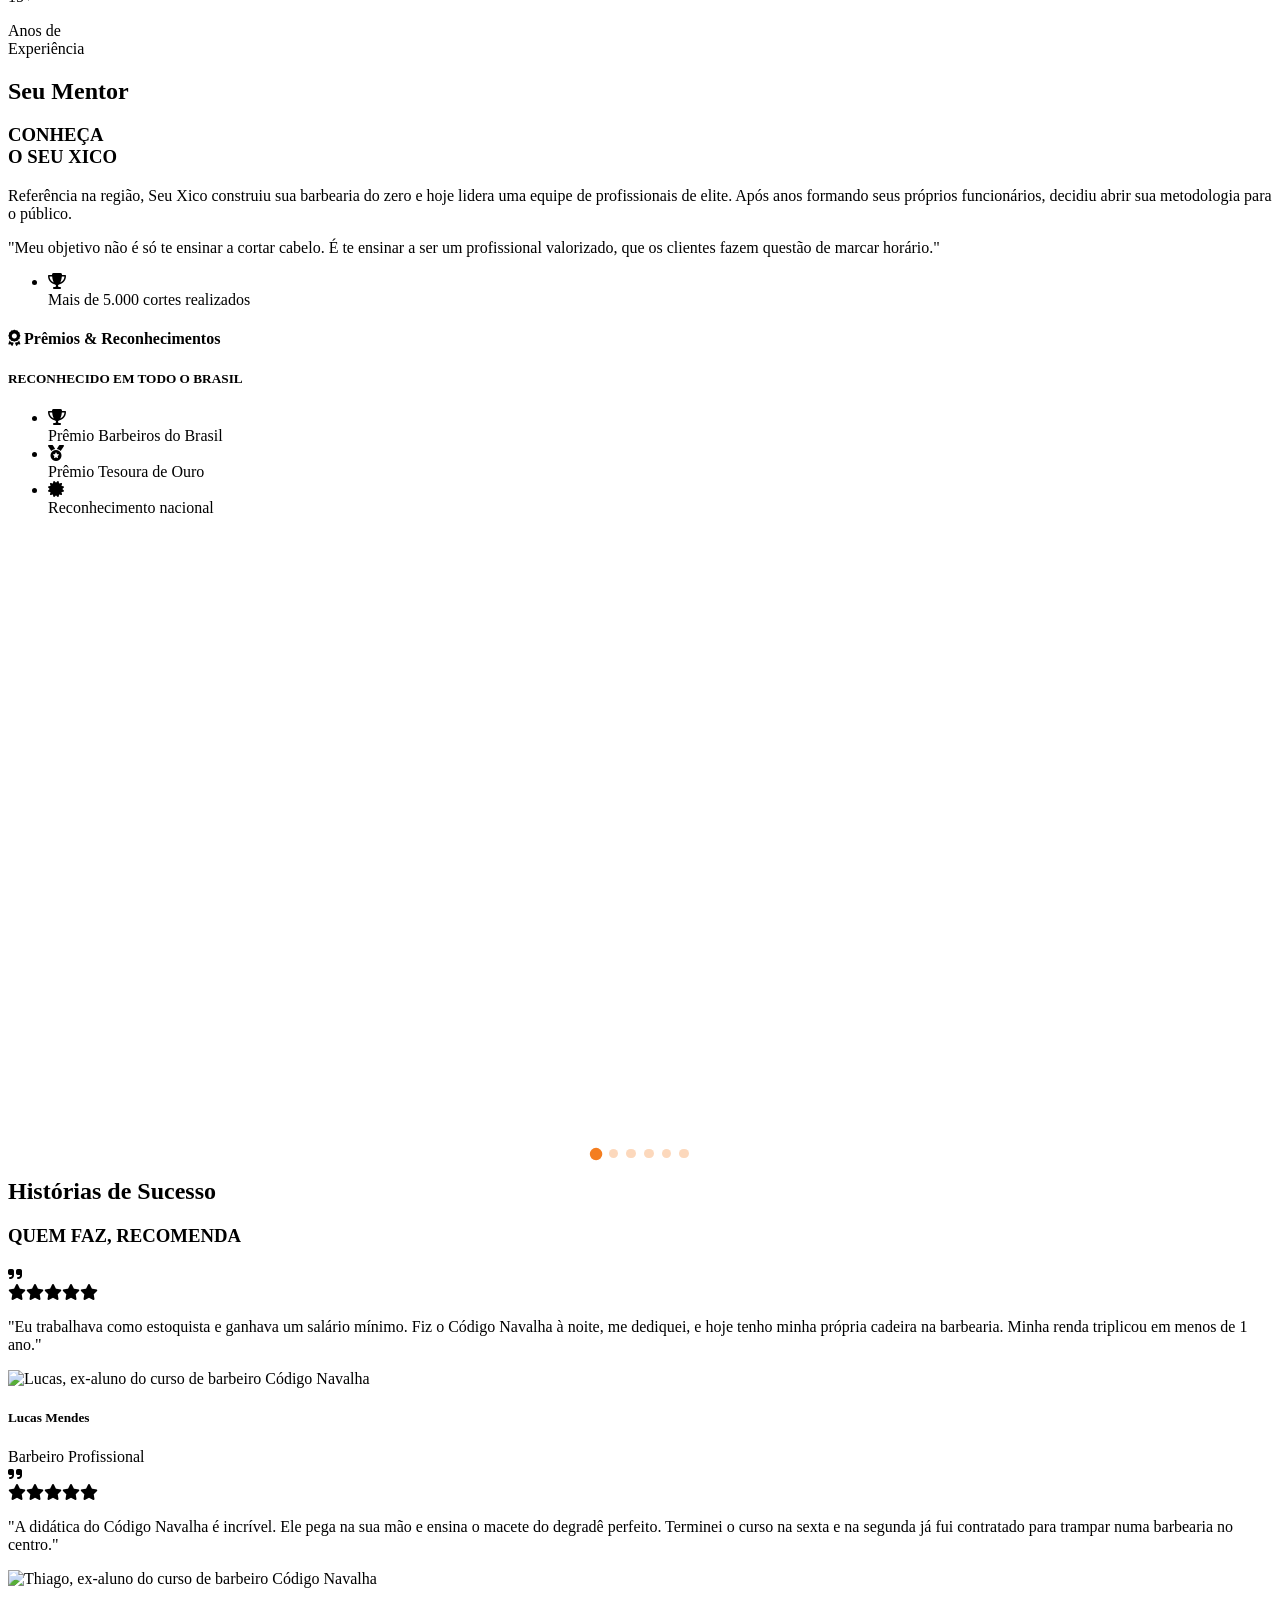
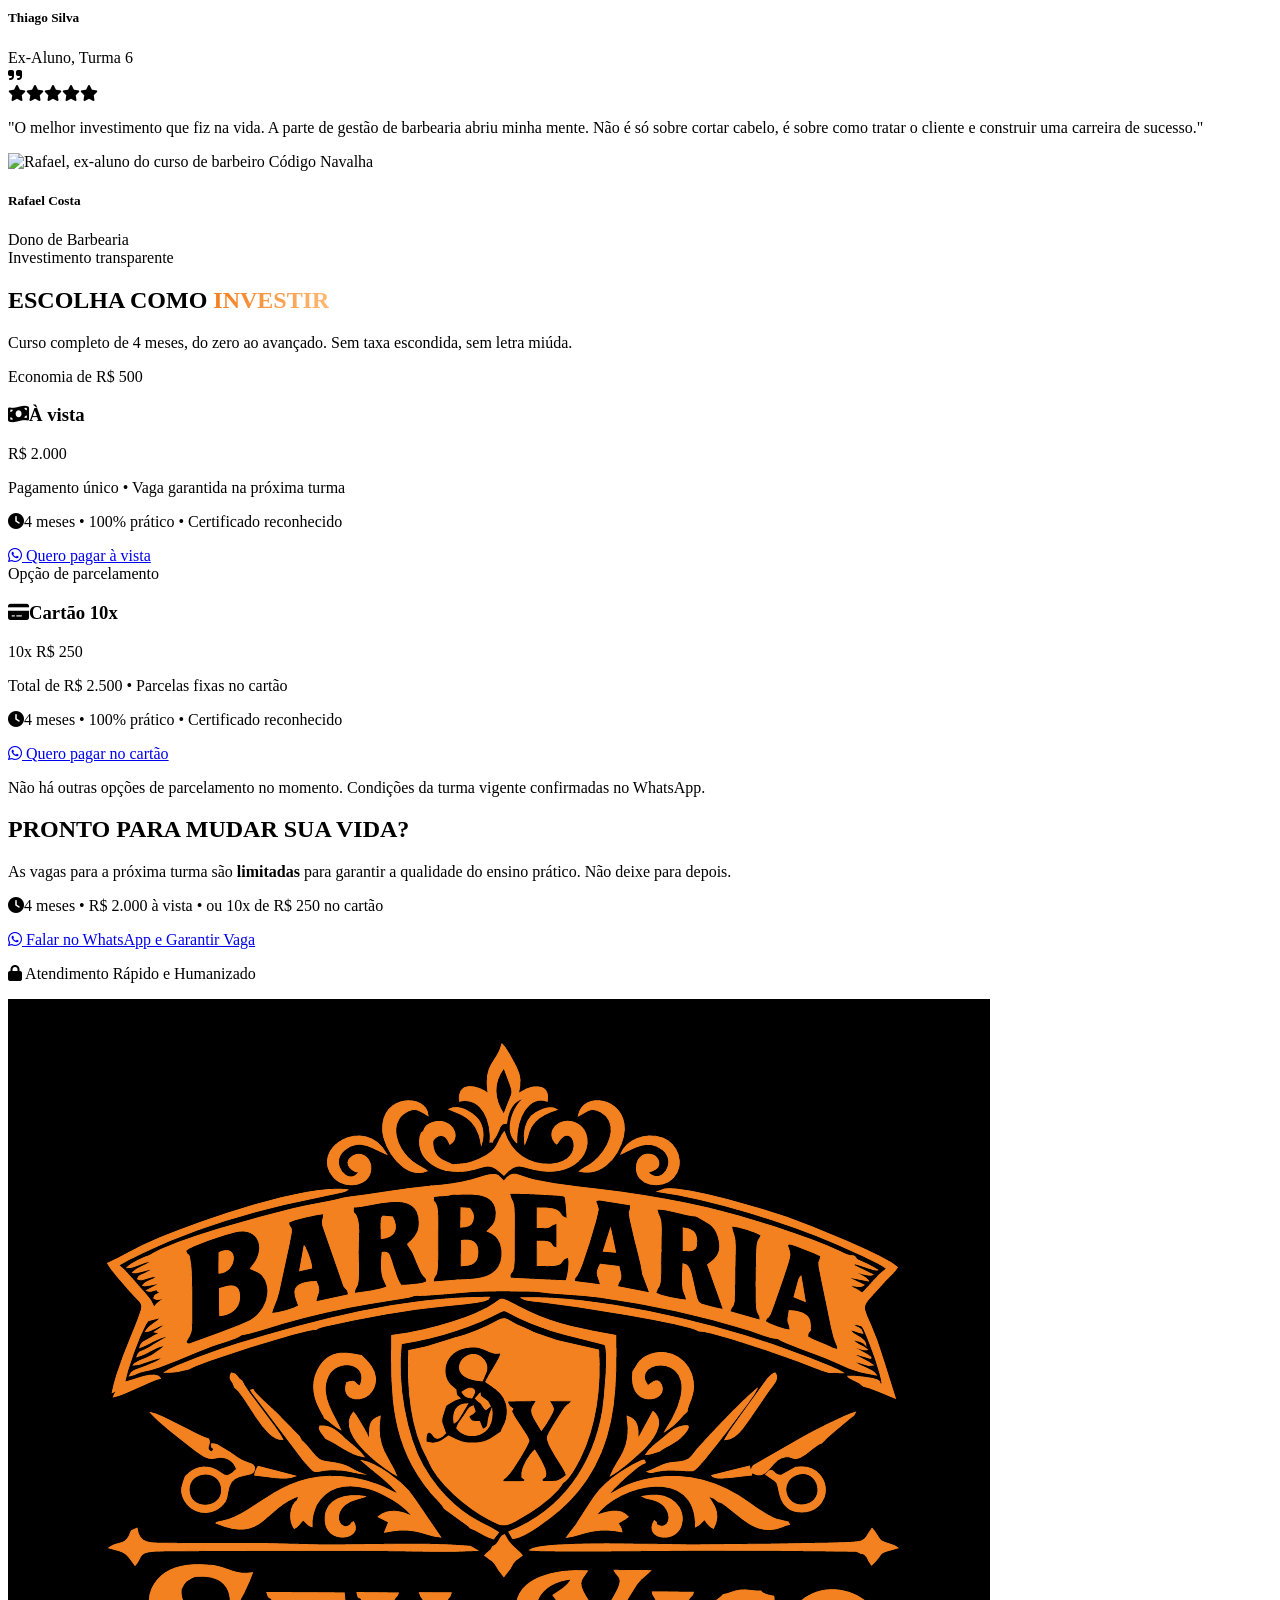
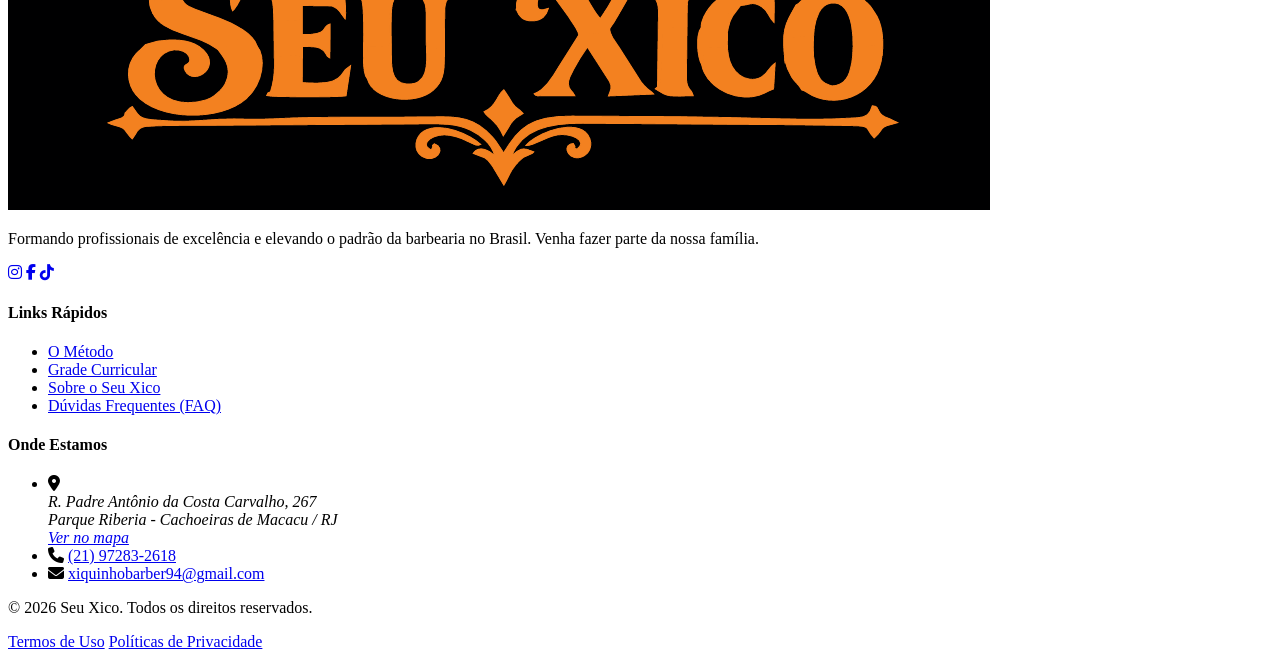
==== commit d3d4b894: "feat: adiciona sessão #investimento" ====
--- a/index.html
+++ b/index.html
@@ -6,6 +6,7 @@
     <title>Código Navalha - Curso de Barbeiro do Seu Xico | Cachoeiras de Macacu RJ</title>
     <link rel="icon" href="./favicon.ico" sizes="any">
     <link rel="icon" href="./images/seu-xico-brand-logo.png" type="image/png">
+    <link rel="apple-touch-icon" href="./images/apple-touch-icon.png">
     <meta name="description" content="Código Navalha: curso de barbeiro do Seu Xico em Cachoeiras de Macacu, RJ. Do zero ao avançado, 100% prático. Garanta sua vaga pelo WhatsApp.">
     <meta name="author" content="Seu Xico">
 
@@ -26,7 +27,7 @@
     <meta name="twitter:title" content="Código Navalha - Curso de Barbeiro do Seu Xico | Cachoeiras de Macacu RJ">
     <meta name="twitter:description" content="Código Navalha: curso de barbeiro do Seu Xico em Cachoeiras de Macacu, RJ. Do zero ao avançado, 100% prático. Garanta sua vaga pelo WhatsApp.">
     <meta name="twitter:image" content="https://mrskillfull.github.io/seu-xico-codigo-navalha/images/og-cover.jpg">
-    <script type="application/ld+json">{"@context":"https://schema.org","@graph":[{"@type":"BarberShop","@id":"https://mrskillfull.github.io/seu-xico-codigo-navalha/#barbearia","name":"Seu Xico Barbearia","url":"https://mrskillfull.github.io/seu-xico-codigo-navalha/","image":"https://mrskillfull.github.io/seu-xico-codigo-navalha/images/og-cover.jpg","telephone":"+55-21-97283-2618","email":"xiquinhobarber94@gmail.com","priceRange":"$$","address":{"@type":"PostalAddress","streetAddress":"R. Padre Antônio da Costa Carvalho, 267 - Parque Riberia","addressLocality":"Cachoeiras de Macacu","addressRegion":"RJ","addressCountry":"BR"},"sameAs":["https://www.instagram.com/seuxico__","https://www.facebook.com/profile.php?id=100004409051800","https://www.tiktok.com/@seu_xico"]},{"@type":"Course","name":"Código Navalha - Curso de Barbeiro Profissional","description":"Curso de barbeiro do zero ao avançado do Seu Xico em Cachoeiras de Macacu, RJ: fundamentos, fade e maquinas, barboterapia e gestao de barbearia.","provider":{"@type":"Organization","name":"Seu Xico"}},{"@type":"Organization","name":"Seu Xico","url":"https://mrskillfull.github.io/seu-xico-codigo-navalha/","logo":"https://mrskillfull.github.io/seu-xico-codigo-navalha/images/seu-xico-brand-logo.png"},{"@type":"WebSite","url":"https://mrskillfull.github.io/seu-xico-codigo-navalha/","name":"Código Navalha - Seu Xico","inLanguage":"pt-BR"}]}</script>
+    <script type="application/ld+json">{"@context":"https://schema.org","@graph":[{"@type":"BarberShop","@id":"https://mrskillfull.github.io/seu-xico-codigo-navalha/#barbearia","name":"Seu Xico Barbearia","url":"https://mrskillfull.github.io/seu-xico-codigo-navalha/","image":"https://mrskillfull.github.io/seu-xico-codigo-navalha/images/og-cover.jpg","telephone":"+55-21-97283-2618","email":"xiquinhobarber94@gmail.com","priceRange":"$$","address":{"@type":"PostalAddress","streetAddress":"R. Padre Antônio da Costa Carvalho, 267 - Parque Riberia","addressLocality":"Cachoeiras de Macacu","addressRegion":"RJ","addressCountry":"BR"},"sameAs":["https://www.instagram.com/seuxico__","https://www.facebook.com/profile.php?id=100004409051800","https://www.tiktok.com/@seu_xico"]},{"@type":"Course","name":"Código Navalha - Curso de Barbeiro Profissional","description":"Curso de barbeiro do zero ao avançado do Seu Xico em Cachoeiras de Macacu, RJ: fundamentos, fade e maquinas, barboterapia e gestao de barbearia.","provider":{"@type":"Organization","name":"Seu Xico"},"hasCourseInstance":{"@type":"CourseInstance","courseMode":"presencial","courseDuration":"P4M"},"offers":{"@type":"Offer","price":"2000","priceCurrency":"BRL","description":"A vista R$ 2.000 ou cartao em 10x fixas de R$ 250 (total R$ 2.500)"}},{"@type":"Organization","name":"Seu Xico","url":"https://mrskillfull.github.io/seu-xico-codigo-navalha/","logo":"https://mrskillfull.github.io/seu-xico-codigo-navalha/images/seu-xico-brand-logo.png"},{"@type":"WebSite","url":"https://mrskillfull.github.io/seu-xico-codigo-navalha/","name":"Código Navalha - Seu Xico","inLanguage":"pt-BR"}]}</script>
     
     <!-- CSS -->
     <script src="https://cdn.tailwindcss.com"></script>
@@ -80,7 +81,7 @@
             <div class="w-full lg:w-3/5 pr-0 lg:pr-12">
                 <div class="inline-block bg-brand-orange/10 border border-brand-orange/40 px-4 py-1.5 rounded-full mb-6">
                     <span class="text-brand-orange font-semibold text-sm tracking-wide uppercase flex items-center gap-2">
-                        <i class="fa-solid fa-star"></i> Vagas Abertas para a Próxima Turma
+                        <i class="fa-solid fa-star"></i> Vagas Abertas para a Próxima Turma • 4 meses
                     </span>
                 </div>
                 <h1 class="font-heading text-5xl sm:text-6xl lg:text-7xl font-bold tracking-tight mb-6 leading-tight">
@@ -177,7 +178,7 @@
                 <div class="lg:w-1/3">
                     <h2 class="text-brand-orange font-semibold tracking-wider uppercase text-sm mb-2">O que você vai aprender</h2>
                     <h3 class="font-heading text-4xl md:text-5xl font-bold mb-6 leading-tight">CRONOGRAMA <br>COMPLETO</h3>
-                    <p class="text-gray-400 mb-8">Estruturamos o curso passo a passo. Mesmo que você nunca tenha pegado em uma tesoura na vida, sairá pronto para atuar em barbearias de alto padrão.</p>
+                    <p class="text-gray-400 mb-8">Cronograma completo em 4 meses, passo a passo. Mesmo que você nunca tenha pegado em uma tesoura na vida, sairá pronto para atuar em barbearias de alto padrão.</p>
                     <a href="https://wa.me/5521972832618?text=Gostaria%20de%20receber%20a%20grade%20completa%20do%20curso!" target="_blank" class="text-brand-whatsapp font-bold hover:text-white transition-colors flex items-center gap-2 group">
                         <i class="fa-brands fa-whatsapp text-xl"></i>
                         Solicitar Grade via WhatsApp 
@@ -422,7 +423,47 @@
                         </div>
                     </div>
                 </div>
-            </div>
+
+                </div>
+            </div>
+        </div>
+    </section>
+
+    <!-- Investimento -->
+    <section id="investimento" class="py-24 bg-brand-dark">
+        <div class="max-w-7xl mx-auto px-4 sm:px-6 lg:px-8">
+            <div class="text-center mb-16 reveal">
+                <span class="text-brand-orange font-semibold text-sm tracking-wide uppercase">Investimento transparente</span>
+                <h2 class="font-heading text-4xl md:text-5xl font-bold mt-4">ESCOLHA COMO <span class="orange-gradient-text">INVESTIR</span></h2>
+                <p class="text-gray-400 mt-6 max-w-2xl mx-auto">Curso completo de 4 meses, do zero ao avançado. Sem taxa escondida, sem letra miúda.</p>
+            </div>
+            <div class="grid md:grid-cols-2 gap-8 max-w-4xl mx-auto">
+                <!-- À vista -->
+                <div class="bg-brand-light p-8 rounded-2xl border border-brand-orange/50 text-center hover:border-brand-orange transition-all reveal">
+                    <span class="inline-block bg-brand-orange text-brand-dark text-xs font-bold uppercase tracking-wider px-4 py-1.5 rounded-full mb-6">Economia de R$ 500</span>
+                    <h3 class="font-heading text-xl font-bold uppercase tracking-wider mb-2"><i class="fa-solid fa-money-bill-wave text-brand-orange mr-2"></i>À vista</h3>
+                    <p class="font-heading text-5xl font-bold my-4">R$ 2.000</p>
+                    <p class="text-gray-400 text-sm mb-6">Pagamento único • Vaga garantida na próxima turma</p>
+                    <p class="text-gray-300 text-sm mb-8 flex items-center justify-center gap-2"><i class="fa-solid fa-clock text-brand-orange"></i>4 meses • 100% prático • Certificado reconhecido</p>
+                    <a href="https://wa.me/5521972832618?text=Ol%C3%A1!%20Quero%20me%20matricular%20no%20curso%20C%C3%B3digo%20Navalha%20pagando%20%C3%A0%20vista%20(R%24%202.000)." target="_blank" rel="noopener noreferrer" class="inline-flex items-center justify-center gap-3 bg-brand-whatsapp hover:bg-brand-whatsapphover text-white text-lg px-8 py-4 rounded-xl font-bold transition-all transform hover:scale-105 shadow-lg whatsapp-pulse w-full">
+                        <i class="fa-brands fa-whatsapp text-2xl"></i>
+                        Quero pagar à vista
+                    </a>
+                </div>
+                <!-- Cartão 10x -->
+                <div class="bg-brand-light p-8 rounded-2xl border border-white/5 text-center hover:border-brand-orange/50 transition-all reveal">
+                    <span class="inline-block bg-white/10 text-gray-300 text-xs font-bold uppercase tracking-wider px-4 py-1.5 rounded-full mb-6">Opção de parcelamento</span>
+                    <h3 class="font-heading text-xl font-bold uppercase tracking-wider mb-2"><i class="fa-solid fa-credit-card text-brand-orange mr-2"></i>Cartão 10x</h3>
+                    <p class="font-heading text-5xl font-bold my-4">10x <span class="text-3xl">R$ 250</span></p>
+                    <p class="text-gray-400 text-sm mb-6">Total de R$ 2.500 • Parcelas fixas no cartão</p>
+                    <p class="text-gray-300 text-sm mb-8 flex items-center justify-center gap-2"><i class="fa-solid fa-clock text-brand-orange"></i>4 meses • 100% prático • Certificado reconhecido</p>
+                    <a href="https://wa.me/5521972832618?text=Ol%C3%A1!%20Quero%20me%20matricular%20no%20curso%20C%C3%B3digo%20Navalha%20pagando%20no%20cart%C3%A3o%20em%2010x%20de%20R%24%20250%20(total%20R%24%202.500)." target="_blank" rel="noopener noreferrer" class="inline-flex items-center justify-center gap-3 bg-brand-whatsapp hover:bg-brand-whatsapphover text-white text-lg px-8 py-4 rounded-xl font-bold transition-all transform hover:scale-105 shadow-lg w-full">
+                        <i class="fa-brands fa-whatsapp text-2xl"></i>
+                        Quero pagar no cartão
+                    </a>
+                </div>
+            </div>
+            <p class="text-center text-gray-500 text-sm mt-10 reveal">Não há outras opções de parcelamento no momento. Condições da turma vigente confirmadas no WhatsApp.</p>
         </div>
     </section>
 
@@ -431,8 +472,11 @@
         <div class="absolute inset-0 bg-[url('https://www.transparenttextures.com/patterns/carbon-fibre.png')] opacity-20"></div>
         <div class="max-w-4xl mx-auto px-4 sm:px-6 lg:px-8 text-center relative z-10">
             <h2 class="font-heading text-4xl md:text-5xl font-bold text-brand-dark mb-6">PRONTO PARA MUDAR SUA VIDA?</h2>
-            <p class="text-brand-dark/90 text-xl font-medium mb-10">
+            <p class="text-brand-dark/90 text-xl font-medium mb-4">
                 As vagas para a próxima turma são <strong>limitadas</strong> para garantir a qualidade do ensino prático. Não deixe para depois.
+            </p>
+            <p class="text-brand-dark/80 text-base font-semibold mb-10">
+                <i class="fa-solid fa-clock mr-2"></i>4 meses <span class="mx-2">•</span> R$ 2.000 à vista <span class="mx-2">•</span> ou 10x de R$ 250 no cartão
             </p>
             <a href="https://wa.me/5521972832618?text=Quero%20fazer%20minha%20matrícula%20no%20curso%20agora!" target="_blank" rel="noopener noreferrer" class="inline-flex items-center justify-center gap-3 bg-brand-dark hover:bg-black text-white text-xl px-10 py-5 rounded-xl font-bold transition-all transform hover:scale-105 shadow-2xl">
                 <i class="fa-brands fa-whatsapp text-brand-whatsapp text-3xl"></i>
